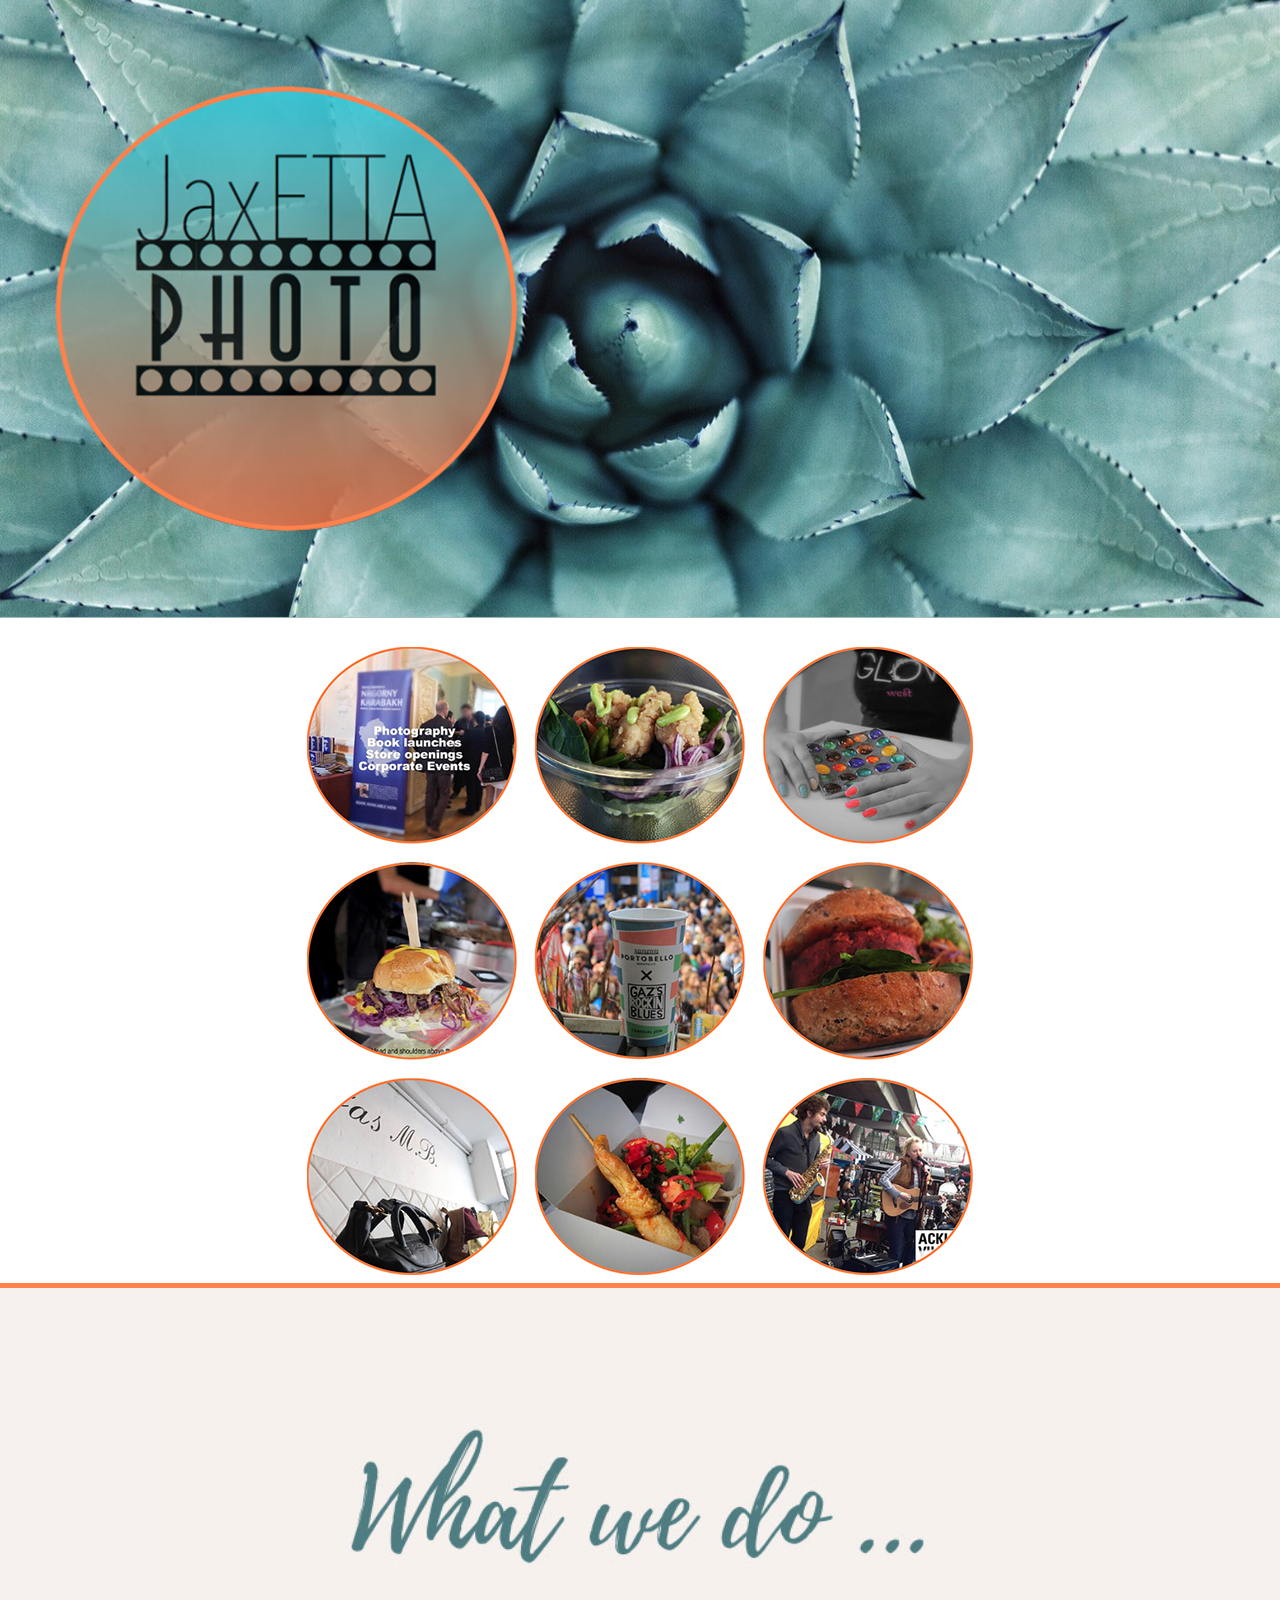
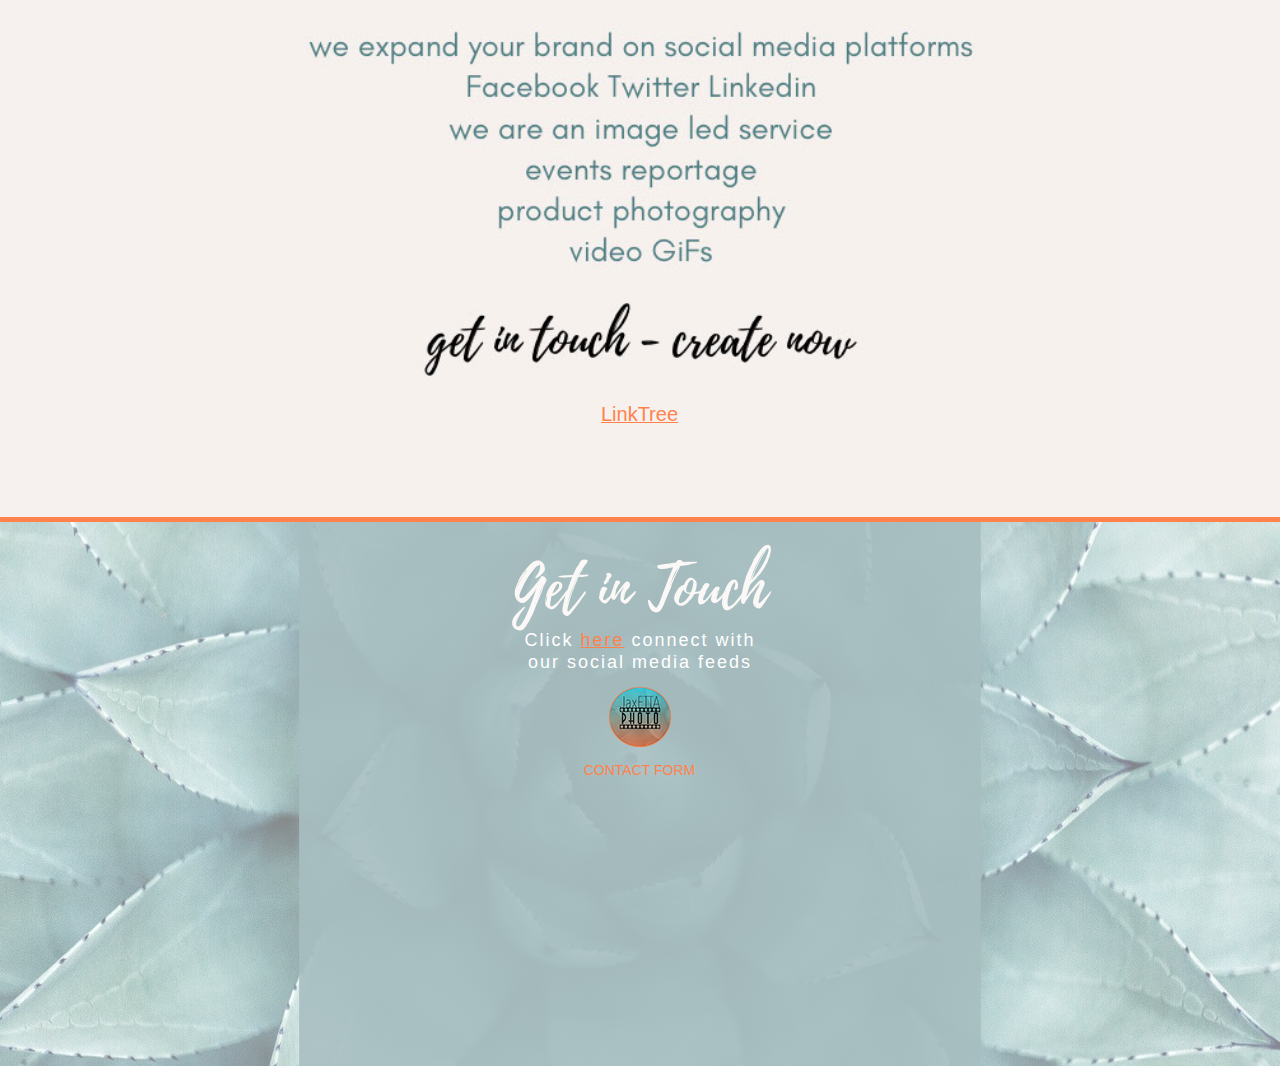
==== index.html @ 5e43f36d "Add files via upload" ====
<!DOCTYPE html>
<html class="nojs html css_verticalspacer" lang="en-GB">
 <head>

  <meta http-equiv="Content-type" content="text/html;charset=UTF-8"/>
  <meta name="generator" content="2018.1.0.386"/>
  <meta name="viewport" content="width=device-width, initial-scale=1.0"/>
  
  <script type="text/javascript">
   // Update the 'nojs'/'js' class on the html node
document.documentElement.className = document.documentElement.className.replace(/\bnojs\b/g, 'js');

// Check that all required assets are uploaded and up-to-date
if(typeof Muse == "undefined") window.Muse = {}; window.Muse.assets = {"required":["museutils.js", "museconfig.js", "jquery.watch.js", "jquery.musepolyfill.bgsize.js", "jquery.scrolleffects.js", "jquery.museresponsive.js", "require.js", "index.css"], "outOfDate":[]};
</script>
  
  <link rel="shortcut icon" href="images/home-favicon.ico?crc=4144830939"/>
  <title>Home</title>
  <!-- CSS -->
  <link rel="stylesheet" type="text/css" href="css/site_global.css?crc=4226037873"/>
  <link rel="stylesheet" type="text/css" href="css/master_a-master.css?crc=490451495"/>
  <link rel="stylesheet" type="text/css" href="css/index.css?crc=211827334" id="pagesheet"/>
  <!-- IE-only CSS -->
  <!--[if lt IE 9]>
  <link rel="stylesheet" type="text/css" href="css/nomq_preview_master_a-master.css?crc=4259966042"/>
  <link rel="stylesheet" type="text/css" href="css/nomq_index.css?crc=4133850897" id="nomq_pagesheet"/>
  <![endif]-->
    <!--custom head HTML-->
  <style type="text/css">#mc_embed_signup {width: auto;text-align: center;}#mce-FNAME {padding-bottom: 5px;margin-right: 0px;color: #ffffff;background-color: #1C5358;border-bottom: 2px solid white;text-align: left;}#mce-EMAIL {padding-bottom: 5px;margin-right: 0px;color: #ffffff;background-color: #ffffff;border-bottom: 2px solid white;text-align: right;display: inline;}#mce-EMAIL1 {padding-bottom: 5px;margin-right: 0px;color: #ffffff;background-color: #1C5358;border-bottom: 2px solid white;text-align: right;}#mce-MMERGE2 {padding-bottom: 5px;margin-right: 0px;color: #ffffff;background-color: #1C5358;border-bottom: 2px solid white;}textarea {margin-top: 15px;color: #ffffff;background-color: #1C5358;border-bottom: 2px solid white;text-align: center;}.TextCenter {  text-align: center;}.WhiteBox {text-align: center;width: auto;margin: auto;background-color: #ffffff;}#mce-EMAIL {background-color: #ffffff;border: 1px solid #1C5358;text-align: center;width: 60% !important;padding: 12px 20px;margin: 8px 0;box-sizing: border-box;}#mc-embedded-subscribe {background-color: #1C5358;border: none;margin: 4px 2px;padding: 16px 32px;color: #ffffff;text-align: center;text-decoration: none;font-size: 25px;cursor: pointer;width: 60%;}#mc_embed_signup div.mce_inline_error {    margin: 0 0 1em 0;    padding: 5px 10px;    background-color: #AAC3C5 !important;    border-color: #AAC3C5 !important;    font-weight: bold;    z-index: 1;    color: #fff;}.center {  display: block;  text-align:center;  margin-left: 5;  margin-right: 10;  width: 100%;  background-color: #AAC3C5;}</style>
 </head>
 <body class="always_vert_scroll">

  <div class="breakpoint active" id="bp_infinity" data-min-width="1351"><!-- responsive breakpoint node -->
   <div class="clearfix" id="page"><!-- group -->
    <div class="clearfix grpelem" id="pu22282"><!-- column -->
     <div class="browser_width colelem" id="u22282-bw">
      <div id="u22282"><!-- group -->
       <div class="clearfix" id="u22282_align_to_page">
        <div class="grpelem shared_content" id="u17979" data-content-guid="u17979_content"><!-- custom html -->
         <img style="text-align:center;" src='https://jaxetta.github.io/jaxetta-photo/images/header.png' alt='jaxetta' class='center'>

        </div>
       </div>
      </div>
     </div>
     <div class="browser_width colelem shared_content" id="u17308-bw" data-content-guid="u17308-bw_content">
      <div class="museBGSize shared_content" id="u17308" data-content-guid="u17308_content"><!-- simple frame --></div>
     </div>
     <div class="clearfix colelem shared_content" id="pu17466" data-content-guid="pu17466_content"><!-- group -->
      <div class="museBGSize clearfix grpelem" id="u17466"><!-- column -->
       <div class="clearfix colelem shared_content" id="u17653-9" data-content-guid="u17653-9_content"><!-- content -->
        <p>Click <a class="nonblock" href="https://linktr.ee/JaqiLoyeBrown">here</a> connect with</p>
        <p>our social media feeds</p>
       </div>
       <div class="museBGSize colelem shared_content" id="u21036" data-content-guid="u21036_content"><!-- simple frame --></div>
       <div class="clearfix colelem shared_content" id="u21755-4" data-content-guid="u21755-4_content"><!-- content -->
        <p>CONTACT FORM</p>
       </div>
      </div>
      <div class="browser_width grpelem shared_content" id="u17385-bw" data-content-guid="u17385-bw_content">
       <div class="museBGSize" id="u17385"><!-- column -->
        <div class="clearfix" id="u17385_align_to_page">
         <a class="nonblock nontext colelem shared_content" id="u21238" href="mailto:jaxetta@gmail.com" data-content-guid="u21238_content"><!-- simple frame --></a>
         <div class="clearfix colelem" id="u20912-5"><!-- content -->
          <p id="u20912-3"><a class="nonblock" href="Http://Linktr.ee/JaqiLoyeBrown"><span id="u20912">LinkTree</span></a></p>
         </div>
        </div>
       </div>
      </div>
     </div>
    </div>
    <div class="mse_pre_init shared_content" id="u17589" data-content-guid="u17589_content"><!-- custom html -->
     <!-- Begin Mailchimp Signup Form -->
<div id="mc_embed_signup" style="text-align: center;">
   <form action="https://jaxetta.us20.list-manage.com/subscribe/post?u=ffba4accf510c6fba16c3590d&amp;id=ad76ca6174" method="post" id="mc-embedded-subscribe-form" name="mc-embedded-subscribe-form" class="validate" target="_blank" novalidate>

   <div id="mc_embed_signup_scroll">
      <span class="mc-field-group">
	<input type="text" name="FNAME" class="required" id="mce-FNAME" placeholder="Name*" style="width: auto;">
      </span>

      <span class="mc-field-group">
	<input type="email" value="" name="EMAIL" id="mce-EMAIL1" placeholder="Email*" style="width: auto;">
      </span>
      

      <div class="mc-field-group" style="text-align: center;">
	<textarea rows="10" cols="50" name="MMERGE2" id="mce-MMERGE2" placeholder="Message..." style="width: auto;"></textarea>
      </div>

         <div id="mce-responses" class="clear">
		<div class="response" id="mce-error-response" style="display:none">
         </div>
		
      <div class="response" id="mce-success-response" style="display: none;">
      </div>
   </div><!-- real people should not fill this in and expect good things - do not remove this or risk form bot signups-->

   <div aria-hidden="true" style="display:none;">
<input type="text" name="b_ffba4accf510c6fba16c3590d_ad76ca6174" tabindex="-1" value="">
   </div>
   
   <div class="clear"><input type="submit" value="Send" name="subscribe" id="mc-embedded-subscribe" class="button">
  </div>
  </div>
    </form>
</div>

<script type='text/javascript' src='//s3.amazonaws.com/downloads.mailchimp.com/js/mc-validate.js'></script><script type='text/javascript'>(function($) {window.fnames = new Array(); window.ftypes = new Array();fnames[1]='FNAME';ftypes[1]='text';fnames[0]='EMAIL';ftypes[0]='email';fnames[2]='MMERGE2';ftypes[2]='text';}(jQuery));var $mcj = jQuery.noConflict(true);</script>
<!--End mc_embed_signup-->
    </div>
    <div class="verticalspacer" data-offset-top="3449" data-content-above-spacer="3449" data-content-below-spacer="0"></div>
   </div>
  </div>
  <div class="breakpoint" id="bp_1350" data-min-width="1076" data-max-width="1350"><!-- responsive breakpoint node -->
   <div class="clearfix temp_no_id" data-orig-id="page"><!-- group -->
    <div class="clearfix grpelem" id="pu17979"><!-- column -->
     <div class="browser_width colelem" id="u17979-bw">
      <span class="placeholder" data-placeholder-for="u17979_content"><!-- placeholder node --></span>
     </div>
     <span class="museBGSize colelem placeholder" data-placeholder-for="u17308_content"><!-- placeholder node --></span>
     <span class="clearfix colelem placeholder" data-placeholder-for="pu17466_content"><!-- placeholder node --></span>
    </div>
    <span class="mse_pre_init placeholder" data-placeholder-for="u17589_content"><!-- placeholder node --></span>
    <div class="verticalspacer" data-offset-top="2685" data-content-above-spacer="2685" data-content-below-spacer="0"></div>
   </div>
  </div>
  <div class="breakpoint" id="bp_1075" data-min-width="801" data-max-width="1075"><!-- responsive breakpoint node -->
   <div class="clearfix temp_no_id" data-orig-id="page"><!-- group -->
    <div class="clearfix grpelem" id="ppu17308"><!-- column -->
     <div class="clearfix colelem" id="pu17308"><!-- group -->
      <span class="browser_width grpelem placeholder" data-placeholder-for="u17308-bw_content"><!-- placeholder node --></span>
      <div class="browser_width grpelem temp_no_id" data-orig-id="u17979-bw">
       <span class="placeholder" data-placeholder-for="u17979_content"><!-- placeholder node --></span>
      </div>
     </div>
     <span class="browser_width colelem placeholder" data-placeholder-for="u17385-bw_content"><!-- placeholder node --></span>
     <div class="museBGSize clearfix colelem temp_no_id" data-orig-id="u17466"><!-- column -->
      <span class="clearfix colelem placeholder" data-placeholder-for="u17653-9_content"><!-- placeholder node --></span>
      <span class="museBGSize colelem placeholder" data-placeholder-for="u21036_content"><!-- placeholder node --></span>
     </div>
     <span class="clearfix colelem placeholder" data-placeholder-for="u21755-4_content"><!-- placeholder node --></span>
    </div>
    <span class="mse_pre_init placeholder" data-placeholder-for="u17589_content"><!-- placeholder node --></span>
    <div class="verticalspacer" data-offset-top="2525" data-content-above-spacer="2175" data-content-below-spacer="0"></div>
   </div>
  </div>
  <div class="breakpoint" id="bp_800" data-min-width="681" data-max-width="800"><!-- responsive breakpoint node -->
   <div class="clearfix temp_no_id" data-orig-id="page"><!-- group -->
    <div class="clearfix grpelem temp_no_id" data-orig-id="pu17979"><!-- column -->
     <div class="browser_width colelem temp_no_id" data-orig-id="u17979-bw">
      <span class="placeholder" data-placeholder-for="u17979_content"><!-- placeholder node --></span>
     </div>
     <span class="browser_width colelem placeholder" data-placeholder-for="u17308-bw_content"><!-- placeholder node --></span>
     <div class="browser_width colelem temp_no_id shared_content" data-orig-id="u17385-bw" data-content-guid="u17385-bw_content1">
      <div class="museBGSize temp_no_id" data-orig-id="u17385"><!-- column -->
       <div class="clearfix temp_no_id" data-orig-id="u17385_align_to_page">
        <span class="nonblock nontext colelem placeholder" data-placeholder-for="u21238_content"><!-- placeholder node --></span>
        <div class="clearfix colelem" id="u20773-5"><!-- content -->
         <p id="u20773-3"><a class="nonblock" href="Http://Linktr.ee/JaqiLoyeBrown"><span id="u20773">LinkTree</span></a></p>
        </div>
       </div>
      </div>
     </div>
     <div class="museBGSize clearfix colelem temp_no_id" data-orig-id="u17466"><!-- column -->
      <span class="clearfix colelem placeholder" data-placeholder-for="u17653-9_content"><!-- placeholder node --></span>
      <span class="museBGSize colelem placeholder" data-placeholder-for="u21036_content"><!-- placeholder node --></span>
     </div>
     <span class="clearfix colelem placeholder" data-placeholder-for="u21755-4_content"><!-- placeholder node --></span>
    </div>
    <span class="mse_pre_init placeholder" data-placeholder-for="u17589_content"><!-- placeholder node --></span>
    <div class="verticalspacer" data-offset-top="1847" data-content-above-spacer="1518" data-content-below-spacer="0"></div>
   </div>
  </div>
  <div class="breakpoint" id="bp_680" data-min-width="596" data-max-width="680"><!-- responsive breakpoint node -->
   <div class="clearfix temp_no_id" data-orig-id="page"><!-- group -->
    <div class="clearfix grpelem temp_no_id" data-orig-id="ppu17308"><!-- column -->
     <div class="clearfix colelem temp_no_id" data-orig-id="pu17308"><!-- group -->
      <span class="browser_width grpelem placeholder" data-placeholder-for="u17308-bw_content"><!-- placeholder node --></span>
      <div class="browser_width grpelem temp_no_id" data-orig-id="u17979-bw">
       <span class="placeholder" data-placeholder-for="u17979_content"><!-- placeholder node --></span>
      </div>
     </div>
     <div class="clearfix colelem temp_no_id" data-orig-id="pu17466"><!-- group -->
      <div class="museBGSize clearfix grpelem temp_no_id" data-orig-id="u17466"><!-- column -->
       <span class="clearfix colelem placeholder" data-placeholder-for="u17653-9_content"><!-- placeholder node --></span>
       <span class="museBGSize colelem placeholder" data-placeholder-for="u21036_content"><!-- placeholder node --></span>
      </div>
      <span class="browser_width grpelem placeholder" data-placeholder-for="u17385-bw_content1"><!-- placeholder node --></span>
     </div>
     <span class="clearfix colelem placeholder" data-placeholder-for="u21755-4_content"><!-- placeholder node --></span>
    </div>
    <span class="mse_pre_init placeholder" data-placeholder-for="u17589_content"><!-- placeholder node --></span>
    <div class="verticalspacer" data-offset-top="1613" data-content-above-spacer="1283" data-content-below-spacer="0"></div>
   </div>
  </div>
  <div class="breakpoint" id="bp_595" data-min-width="496" data-max-width="595"><!-- responsive breakpoint node -->
   <div class="clearfix temp_no_id" data-orig-id="page"><!-- group -->
    <div class="clearfix grpelem temp_no_id" data-orig-id="ppu17308"><!-- column -->
     <div class="clearfix colelem temp_no_id" data-orig-id="pu17308"><!-- group -->
      <span class="browser_width grpelem placeholder" data-placeholder-for="u17308-bw_content"><!-- placeholder node --></span>
      <div class="browser_width grpelem temp_no_id" data-orig-id="u17979-bw">
       <span class="placeholder" data-placeholder-for="u17979_content"><!-- placeholder node --></span>
      </div>
     </div>
     <span class="browser_width colelem placeholder" data-placeholder-for="u17385-bw_content1"><!-- placeholder node --></span>
     <div class="museBGSize clearfix colelem temp_no_id" data-orig-id="u17466"><!-- column -->
      <span class="clearfix colelem placeholder" data-placeholder-for="u17653-9_content"><!-- placeholder node --></span>
      <span class="museBGSize colelem placeholder" data-placeholder-for="u21036_content"><!-- placeholder node --></span>
     </div>
     <span class="clearfix colelem placeholder" data-placeholder-for="u21755-4_content"><!-- placeholder node --></span>
    </div>
    <span class="mse_pre_init placeholder" data-placeholder-for="u17589_content"><!-- placeholder node --></span>
    <div class="verticalspacer" data-offset-top="1447" data-content-above-spacer="1127" data-content-below-spacer="18"></div>
   </div>
  </div>
  <div class="breakpoint" id="bp_495" data-min-width="432" data-max-width="495"><!-- responsive breakpoint node -->
   <div class="clearfix temp_no_id" data-orig-id="page"><!-- group -->
    <div class="clearfix grpelem temp_no_id" data-orig-id="ppu17308"><!-- column -->
     <div class="clearfix colelem temp_no_id" data-orig-id="pu17308"><!-- group -->
      <span class="browser_width grpelem placeholder" data-placeholder-for="u17308-bw_content"><!-- placeholder node --></span>
      <div class="browser_width grpelem temp_no_id" data-orig-id="u17979-bw">
       <span class="placeholder" data-placeholder-for="u17979_content"><!-- placeholder node --></span>
      </div>
     </div>
     <div class="clearfix colelem temp_no_id" data-orig-id="pu17466"><!-- group -->
      <div class="museBGSize clearfix grpelem temp_no_id" data-orig-id="u17466"><!-- column -->
       <span class="clearfix colelem placeholder" data-placeholder-for="u17653-9_content"><!-- placeholder node --></span>
       <span class="museBGSize colelem placeholder" data-placeholder-for="u21036_content"><!-- placeholder node --></span>
      </div>
      <span class="browser_width grpelem placeholder" data-placeholder-for="u17385-bw_content1"><!-- placeholder node --></span>
     </div>
     <span class="clearfix colelem placeholder" data-placeholder-for="u21755-4_content"><!-- placeholder node --></span>
    </div>
    <span class="mse_pre_init placeholder" data-placeholder-for="u17589_content"><!-- placeholder node --></span>
    <div class="verticalspacer" data-offset-top="1386" data-content-above-spacer="1065" data-content-below-spacer="20"></div>
   </div>
  </div>
  <div class="breakpoint" id="bp_431" data-min-width="404" data-max-width="431"><!-- responsive breakpoint node -->
   <div class="clearfix temp_no_id" data-orig-id="page"><!-- group -->
    <div class="clearfix grpelem temp_no_id" data-orig-id="ppu17308"><!-- column -->
     <div class="clearfix colelem temp_no_id" data-orig-id="pu17308"><!-- group -->
      <span class="museBGSize grpelem placeholder" data-placeholder-for="u17308_content"><!-- placeholder node --></span>
      <div class="browser_width grpelem temp_no_id" data-orig-id="u17979-bw">
       <span class="placeholder" data-placeholder-for="u17979_content"><!-- placeholder node --></span>
      </div>
     </div>
     <div class="clearfix colelem temp_no_id" data-orig-id="pu17466"><!-- group -->
      <div class="museBGSize clearfix grpelem temp_no_id" data-orig-id="u17466"><!-- column -->
       <span class="clearfix colelem placeholder" data-placeholder-for="u17653-9_content"><!-- placeholder node --></span>
       <span class="museBGSize colelem placeholder" data-placeholder-for="u21036_content"><!-- placeholder node --></span>
      </div>
      <span class="browser_width grpelem placeholder" data-placeholder-for="u17385-bw_content1"><!-- placeholder node --></span>
     </div>
     <span class="clearfix colelem placeholder" data-placeholder-for="u21755-4_content"><!-- placeholder node --></span>
    </div>
    <span class="mse_pre_init placeholder" data-placeholder-for="u17589_content"><!-- placeholder node --></span>
    <div class="verticalspacer" data-offset-top="1317" data-content-above-spacer="1007" data-content-below-spacer="0"></div>
   </div>
  </div>
  <div class="breakpoint" id="bp_403" data-min-width="372" data-max-width="403"><!-- responsive breakpoint node -->
   <div class="clearfix temp_no_id" data-orig-id="page"><!-- group -->
    <div class="clearfix grpelem temp_no_id" data-orig-id="ppu17308"><!-- column -->
     <div class="clearfix colelem temp_no_id" data-orig-id="pu17308"><!-- group -->
      <span class="browser_width grpelem placeholder" data-placeholder-for="u17308-bw_content"><!-- placeholder node --></span>
      <div class="browser_width grpelem temp_no_id" data-orig-id="u17979-bw">
       <span class="placeholder" data-placeholder-for="u17979_content"><!-- placeholder node --></span>
      </div>
     </div>
     <span class="browser_width colelem placeholder" data-placeholder-for="u17385-bw_content1"><!-- placeholder node --></span>
     <div class="museBGSize clearfix colelem temp_no_id" data-orig-id="u17466"><!-- column -->
      <span class="clearfix colelem placeholder" data-placeholder-for="u17653-9_content"><!-- placeholder node --></span>
      <span class="museBGSize colelem placeholder" data-placeholder-for="u21036_content"><!-- placeholder node --></span>
     </div>
     <span class="clearfix colelem placeholder" data-placeholder-for="u21755-4_content"><!-- placeholder node --></span>
    </div>
    <span class="mse_pre_init placeholder" data-placeholder-for="u17589_content"><!-- placeholder node --></span>
    <div class="verticalspacer" data-offset-top="1278" data-content-above-spacer="980" data-content-below-spacer="0"></div>
   </div>
  </div>
  <div class="breakpoint" id="bp_371" data-max-width="371"><!-- responsive breakpoint node -->
   <div class="clearfix temp_no_id" data-orig-id="page"><!-- group -->
    <div class="clearfix grpelem temp_no_id" data-orig-id="pu17979"><!-- column -->
     <div class="browser_width colelem temp_no_id" data-orig-id="u17979-bw">
      <span class="placeholder" data-placeholder-for="u17979_content"><!-- placeholder node --></span>
     </div>
     <span class="browser_width colelem placeholder" data-placeholder-for="u17308-bw_content"><!-- placeholder node --></span>
     <div class="clearfix colelem temp_no_id" data-orig-id="pu17466"><!-- group -->
      <div class="museBGSize clearfix grpelem temp_no_id" data-orig-id="u17466"><!-- column -->
       <span class="clearfix colelem placeholder" data-placeholder-for="u17653-9_content"><!-- placeholder node --></span>
       <span class="museBGSize colelem placeholder" data-placeholder-for="u21036_content"><!-- placeholder node --></span>
      </div>
      <span class="browser_width grpelem placeholder" data-placeholder-for="u17385-bw_content1"><!-- placeholder node --></span>
     </div>
     <span class="clearfix colelem placeholder" data-placeholder-for="u21755-4_content"><!-- placeholder node --></span>
    </div>
    <span class="mse_pre_init placeholder" data-placeholder-for="u17589_content"><!-- placeholder node --></span>
    <div class="verticalspacer" data-offset-top="1243" data-content-above-spacer="949" data-content-below-spacer="0"></div>
   </div>
  </div>
  <!-- Other scripts -->
  <script type="text/javascript">
   // Decide whether to suppress missing file error or not based on preference setting
var suppressMissingFileError = false
</script>
  <script type="text/javascript">
   window.Muse.assets.check=function(c){if(!window.Muse.assets.checked){window.Muse.assets.checked=!0;var b={},d=function(a,b){if(window.getComputedStyle){var c=window.getComputedStyle(a,null);return c&&c.getPropertyValue(b)||c&&c[b]||""}if(document.documentElement.currentStyle)return(c=a.currentStyle)&&c[b]||a.style&&a.style[b]||"";return""},a=function(a){if(a.match(/^rgb/))return a=a.replace(/\s+/g,"").match(/([\d\,]+)/gi)[0].split(","),(parseInt(a[0])<<16)+(parseInt(a[1])<<8)+parseInt(a[2]);if(a.match(/^\#/))return parseInt(a.substr(1),
16);return 0},f=function(f){for(var g=document.getElementsByTagName("link"),j=0;j<g.length;j++)if("text/css"==g[j].type){var l=(g[j].href||"").match(/\/?css\/([\w\-]+\.css)\?crc=(\d+)/);if(!l||!l[1]||!l[2])break;b[l[1]]=l[2]}g=document.createElement("div");g.className="version";g.style.cssText="display:none; width:1px; height:1px;";document.getElementsByTagName("body")[0].appendChild(g);for(j=0;j<Muse.assets.required.length;){var l=Muse.assets.required[j],k=l.match(/([\w\-\.]+)\.(\w+)$/),i=k&&k[1]?
k[1]:null,k=k&&k[2]?k[2]:null;switch(k.toLowerCase()){case "css":i=i.replace(/\W/gi,"_").replace(/^([^a-z])/gi,"_$1");g.className+=" "+i;i=a(d(g,"color"));k=a(d(g,"backgroundColor"));i!=0||k!=0?(Muse.assets.required.splice(j,1),"undefined"!=typeof b[l]&&(i!=b[l]>>>24||k!=(b[l]&16777215))&&Muse.assets.outOfDate.push(l)):j++;g.className="version";break;case "js":j++;break;default:throw Error("Unsupported file type: "+k);}}c?c().jquery!="1.8.3"&&Muse.assets.outOfDate.push("jquery-1.8.3.min.js"):Muse.assets.required.push("jquery-1.8.3.min.js");
g.parentNode.removeChild(g);if(Muse.assets.outOfDate.length||Muse.assets.required.length)g="Some files on the server may be missing or incorrect. Clear browser cache and try again. If the problem persists please contact website author.",f&&Muse.assets.outOfDate.length&&(g+="\nOut of date: "+Muse.assets.outOfDate.join(",")),f&&Muse.assets.required.length&&(g+="\nMissing: "+Muse.assets.required.join(",")),suppressMissingFileError?(g+="\nUse SuppressMissingFileError key in AppPrefs.xml to show missing file error pop up.",console.log(g)):alert(g)};location&&location.search&&location.search.match&&location.search.match(/muse_debug/gi)?
setTimeout(function(){f(!0)},5E3):f()}};
var muse_init=function(){require.config({baseUrl:""});require(["jquery","museutils","whatinput","jquery.watch","jquery.musepolyfill.bgsize","jquery.scrolleffects","jquery.museresponsive"],function(c){var $ = c;$(document).ready(function(){try{
window.Muse.assets.check($);/* body */
Muse.Utils.transformMarkupToFixBrowserProblemsPreInit();/* body */
Muse.Utils.prepHyperlinks(true);/* body */
Muse.Utils.resizeHeight('.browser_width');/* resize height */
Muse.Utils.requestAnimationFrame(function() { $('body').addClass('initialized'); });/* mark body as initialized */
Muse.Utils.makeButtonsVisibleAfterSettingMinWidth();/* body */
Muse.Utils.fullPage('#page');/* 100% height page */
$('#bp_1075').one('muse_this_bp_activate', function(){
$('#u17589').registerPositionScrollEffect([{"speed":[0,1],"in":[-Infinity,2097.98]},{"speed":[0,1.3],"in":[2097.98,Infinity]}], $(this)); /* scroll effect */
});/* scroll effects for one breakpoint */
$('#bp_431').one('muse_this_bp_activate', function(){
$('#u17589').registerPositionScrollEffect([{"speed":[0,1],"in":[-Infinity,927.94]},{"speed":[0,1.3],"in":[927.94,Infinity]}], $(this)); /* scroll effect */
});/* scroll effects for one breakpoint */
$('#bp_800').one('muse_this_bp_activate', function(){
$('#u17589').registerPositionScrollEffect([{"speed":[0,1],"in":[-Infinity,1446.1]},{"speed":[0,1.3],"in":[1446.1,Infinity]}], $(this)); /* scroll effect */
});/* scroll effects for one breakpoint */
$('#bp_infinity').one('muse_this_bp_activate', function(){
$('#u17589').registerPositionScrollEffect([{"speed":[0,1],"in":[-Infinity,3011.92]},{"speed":[0,1.3],"in":[3011.92,Infinity]}], $(this)); /* scroll effect */
});/* scroll effects for one breakpoint */
$('#bp_1350').one('muse_this_bp_activate', function(){
$('#u17589').registerPositionScrollEffect([{"speed":[0,1],"in":[-Infinity,2304.03]},{"speed":[0,1.3],"in":[2304.03,Infinity]}], $(this)); /* scroll effect */
});/* scroll effects for one breakpoint */
$('#bp_495').one('muse_this_bp_activate', function(){
$('#u17589').registerPositionScrollEffect([{"speed":[0,1],"in":[-Infinity,984.27]},{"speed":[0,1.3],"in":[984.27,Infinity]}], $(this)); /* scroll effect */
});/* scroll effects for one breakpoint */
$('#bp_403').one('muse_this_bp_activate', function(){
$('#u17589').registerPositionScrollEffect([{"speed":[0,1],"in":[-Infinity,892.63]},{"speed":[0,1.3],"in":[892.63,Infinity]}], $(this)); /* scroll effect */
});/* scroll effects for one breakpoint */
$('#bp_371').one('muse_this_bp_activate', function(){
$('#u17589').registerPositionScrollEffect([{"speed":[0,1],"in":[-Infinity,866]},{"speed":[0,1.3],"in":[866,Infinity]}], $(this)); /* scroll effect */
});/* scroll effects for one breakpoint */
$('#bp_680').one('muse_this_bp_activate', function(){
$('#u17589').registerPositionScrollEffect([{"speed":[0,1],"in":[-Infinity,1211.56]},{"speed":[0,1.3],"in":[1211.56,Infinity]}], $(this)); /* scroll effect */
});/* scroll effects for one breakpoint */
$('#bp_595').one('muse_this_bp_activate', function(){
$('#u17589').registerPositionScrollEffect([{"speed":[0,1],"in":[-Infinity,1045.77]},{"speed":[0,1.3],"in":[1045.77,Infinity]}], $(this)); /* scroll effect */
});/* scroll effects for one breakpoint */
$( '.breakpoint' ).registerBreakpoint();/* Register breakpoints */
Muse.Utils.transformMarkupToFixBrowserProblems();/* body */
}catch(b){if(b&&"function"==typeof b.notify?b.notify():Muse.Assert.fail("Error calling selector function: "+b),false)throw b;}})})};

</script>
  <!-- RequireJS script -->
  <script src="scripts/require.js?crc=7928878" type="text/javascript" async data-main="scripts/museconfig.js?crc=4286661555" onload="if (requirejs) requirejs.onError = function(requireType, requireModule) { if (requireType && requireType.toString && requireType.toString().indexOf && 0 <= requireType.toString().indexOf('#scripterror')) window.Muse.assets.check(); }" onerror="window.Muse.assets.check();"></script>
   </body>
</html>
---- css/site_global.css ----
html{min-height:100%;min-width:100%;-ms-text-size-adjust:none;}body,div,dl,dt,dd,ul,ol,li,nav,h1,h2,h3,h4,h5,h6,pre,code,form,fieldset,legend,input,button,textarea,p,blockquote,th,td,a{margin:0px;padding:0px;border-width:0px;border-style:solid;border-color:transparent;-webkit-transform-origin:left top;-ms-transform-origin:left top;-o-transform-origin:left top;transform-origin:left top;background-repeat:no-repeat;}button.submit-btn{-moz-box-sizing:content-box;-webkit-box-sizing:content-box;box-sizing:content-box;}.transition{-webkit-transition-property:background-image,background-position,background-color,border-color,border-radius,color,font-size,font-style,font-weight,letter-spacing,line-height,text-align,box-shadow,text-shadow,opacity;transition-property:background-image,background-position,background-color,border-color,border-radius,color,font-size,font-style,font-weight,letter-spacing,line-height,text-align,box-shadow,text-shadow,opacity;}.transition *{-webkit-transition:inherit;transition:inherit;}table{border-collapse:collapse;border-spacing:0px;}fieldset,img{border:0px;border-style:solid;-webkit-transform-origin:left top;-ms-transform-origin:left top;-o-transform-origin:left top;transform-origin:left top;}address,caption,cite,code,dfn,em,strong,th,var,optgroup{font-style:inherit;font-weight:inherit;}del,ins{text-decoration:none;}li{list-style:none;}caption,th{text-align:left;}h1,h2,h3,h4,h5,h6{font-size:100%;font-weight:inherit;}input,button,textarea,select,optgroup,option{font-family:inherit;font-size:inherit;font-style:inherit;font-weight:inherit;}.form-grp input,.form-grp textarea{-webkit-appearance:none;-webkit-border-radius:0;}body{font-family:Arial, Helvetica Neue, Helvetica, sans-serif;text-align:left;font-size:14px;line-height:17px;word-wrap:break-word;text-rendering:optimizeLegibility;-moz-font-feature-settings:'liga';-ms-font-feature-settings:'liga';-webkit-font-feature-settings:'liga';font-feature-settings:'liga';}a:link{color:#FF824D;text-decoration:underline;}a:visited{color:#1C5358;text-decoration:underline;}a:hover{color:#1C5358;text-decoration:underline;}a:active{color:#EE0000;text-decoration:underline;}a.nontext{color:black;text-decoration:none;font-style:normal;font-weight:normal;}.normal_text{color:#000000;direction:ltr;font-family:Arial, Helvetica Neue, Helvetica, sans-serif;font-size:14px;font-style:normal;font-weight:normal;letter-spacing:0px;line-height:17px;text-align:left;text-decoration:none;text-indent:0px;text-transform:none;vertical-align:0px;padding:0px;}.OLM-White-P{color:#FFFFFF;font-family:Geneva, Verdana, Lucida Sans, Lucida Sans Unicode, sans-serif;font-size:14px;padding:0px;}.OLM-H2{color:#FFFFFF;font-family:Geneva, Verdana, Lucida Sans, Lucida Sans Unicode, sans-serif;font-size:24px;text-align:center;padding:0px;}.OLM-Button{color:#FFFFFF;font-family:Geneva, Verdana, Lucida Sans, Lucida Sans Unicode, sans-serif;font-size:14px;letter-spacing:2px;line-height:14px;text-align:center;padding:0px;}.OLM-P{color:#FFFFFF;font-family:Geneva, Verdana, Lucida Sans, Lucida Sans Unicode, sans-serif;font-size:14px;letter-spacing:1px;line-height:14px;padding:0px;}.OLM-H1{color:#FFFFFF;font-family:Geneva, Verdana, Lucida Sans, Lucida Sans Unicode, sans-serif;font-size:42px;text-align:center;padding:0px;}.OLM-Menu{color:#434242;font-family:Arial, Helvetica Neue, Helvetica, sans-serif;font-size:12px;letter-spacing:1px;text-align:center;padding:0px;}.Whit-Centred-P{color:#FFFFFF;font-family:Geneva, Verdana, Lucida Sans, Lucida Sans Unicode, sans-serif;font-size:14px;text-align:center;padding:0px;}.list0 li:before{position:absolute;right:100%;letter-spacing:0px;text-decoration:none;font-weight:normal;font-style:normal;}.rtl-list li:before{right:auto;left:100%;}.nls-None > li:before,.nls-None .list3 > li:before,.nls-None .list6 > li:before{margin-right:6px;content:'•';}.nls-None .list1 > li:before,.nls-None .list4 > li:before,.nls-None .list7 > li:before{margin-right:6px;content:'○';}.nls-None,.nls-None .list1,.nls-None .list2,.nls-None .list3,.nls-None .list4,.nls-None .list5,.nls-None .list6,.nls-None .list7,.nls-None .list8{padding-left:34px;}.nls-None.rtl-list,.nls-None .list1.rtl-list,.nls-None .list2.rtl-list,.nls-None .list3.rtl-list,.nls-None .list4.rtl-list,.nls-None .list5.rtl-list,.nls-None .list6.rtl-list,.nls-None .list7.rtl-list,.nls-None .list8.rtl-list{padding-left:0px;padding-right:34px;}.nls-None .list2 > li:before,.nls-None .list5 > li:before,.nls-None .list8 > li:before{margin-right:6px;content:'-';}.nls-None.rtl-list > li:before,.nls-None .list1.rtl-list > li:before,.nls-None .list2.rtl-list > li:before,.nls-None .list3.rtl-list > li:before,.nls-None .list4.rtl-list > li:before,.nls-None .list5.rtl-list > li:before,.nls-None .list6.rtl-list > li:before,.nls-None .list7.rtl-list > li:before,.nls-None .list8.rtl-list > li:before{margin-right:0px;margin-left:6px;}.TabbedPanelsTab{white-space:nowrap;}.MenuBar .MenuBarView,.MenuBar .SubMenuView{display:block;list-style:none;}.MenuBar .SubMenu{display:none;position:absolute;}.NoWrap{white-space:nowrap;word-wrap:normal;}.rootelem{margin-left:auto;margin-right:auto;}.colelem{display:inline;float:left;clear:both;}.clearfix:after{content:"\0020";visibility:hidden;display:block;height:0px;clear:both;}*:first-child+html .clearfix{zoom:1;}.clip_frame{overflow:hidden;}.popup_anchor{position:relative;width:0px;height:0px;}.allow_click_through *{pointer-events:auto;}.popup_element{z-index:100000;}.svg{display:block;vertical-align:top;}span.wrap{content:'';clear:left;display:block;}span.actAsInlineDiv{display:inline-block;}.position_content,.excludeFromNormalFlow{float:left;}.preload_images{position:absolute;overflow:hidden;left:-9999px;top:-9999px;height:1px;width:1px;}.preload{height:1px;width:1px;}.animateStates{-webkit-transition:0.3s ease-in-out;-moz-transition:0.3s ease-in-out;-o-transition:0.3s ease-in-out;transition:0.3s ease-in-out;}[data-whatinput="mouse"] *:focus,[data-whatinput="touch"] *:focus,input:focus,textarea:focus{outline:none;}textarea{resize:none;overflow:auto;}.allow_click_through,.fld-prompt{pointer-events:none;}.wrapped-input{position:absolute;top:0px;left:0px;background:transparent;border:none;}.submit-btn{z-index:50000;cursor:pointer;}.anchor_item{width:22px;height:18px;}.MenuBar .SubMenuVisible,.MenuBarVertical .SubMenuVisible,.MenuBar .SubMenu .SubMenuVisible,.popup_element.Active,span.actAsPara,.actAsDiv,a.nonblock.nontext,img.block{display:block;}.widget_invisible,.js .invi,.js .mse_pre_init{visibility:hidden;}.ose_ei{visibility:hidden;z-index:0;}.no_vert_scroll{overflow-y:hidden;}.always_vert_scroll{overflow-y:scroll;}.always_horz_scroll{overflow-x:scroll;}.fullscreen{overflow:hidden;left:0px;top:0px;position:fixed;height:100%;width:100%;-moz-box-sizing:border-box;-webkit-box-sizing:border-box;-ms-box-sizing:border-box;box-sizing:border-box;}.fullwidth{position:absolute;}.borderbox{-moz-box-sizing:border-box;-webkit-box-sizing:border-box;-ms-box-sizing:border-box;box-sizing:border-box;}.scroll_wrapper{position:absolute;overflow:auto;left:0px;right:0px;top:0px;bottom:0px;padding-top:0px;padding-bottom:0px;margin-top:0px;margin-bottom:0px;}.browser_width > *{position:absolute;left:0px;right:0px;}.grpelem,.accordion_wrapper{display:inline;float:left;}.fld-checkbox input[type=checkbox],.fld-radiobutton input[type=radio]{position:absolute;overflow:hidden;clip:rect(0px, 0px, 0px, 0px);height:1px;width:1px;margin:-1px;padding:0px;border:0px;}.fld-checkbox input[type=checkbox] + label,.fld-radiobutton input[type=radio] + label{display:inline-block;background-repeat:no-repeat;cursor:pointer;float:left;width:100%;height:100%;}.pointer_cursor,.fld-recaptcha-mode,.fld-recaptcha-refresh,.fld-recaptcha-help{cursor:pointer;}p,h1,h2,h3,h4,h5,h6,ol,ul,span.actAsPara{max-height:1000000px;}.superscript{vertical-align:super;font-size:66%;line-height:0px;}.subscript{vertical-align:sub;font-size:66%;line-height:0px;}.horizontalSlideShow{-ms-touch-action:pan-y;touch-action:pan-y;}.verticalSlideShow{-ms-touch-action:pan-x;touch-action:pan-x;}.colelem100,.verticalspacer{clear:both;}.list0 li,.MenuBar .MenuItemContainer,.SlideShowContentPanel .fullscreen img,.css_verticalspacer .verticalspacer{position:relative;}.popup_element.Inactive,.js .disn,.js .an_invi,.hidden,.breakpoint{display:none;}#muse_css_mq{position:absolute;display:none;background-color:#FFFFFE;}.fluid_height_spacer{width:0.01px;}.muse_check_css{display:none;position:fixed;}@media screen and (-webkit-min-device-pixel-ratio:0){body{text-rendering:auto;}}
---- css/master_a-master.css ----
#u17979{background-color:transparent;border-width:0px;border-color:transparent;}@media (min-width: 1351px), print{#u22282{background-color:#AAC3C5;}}
---- css/index.css ----
.version.index{color:#00000C;background-color:#A03A86;}.js body{visibility:hidden;}.js body.initialized{visibility:visible;}#page{border-width:0px;margin-right:auto;border-color:transparent;margin-left:auto;background-color:transparent;z-index:1;background-image:none;}#u17308{background-position:center top;border-width:0px;filter:alpha(opacity=100);border-color:transparent;background-color:transparent;-ms-filter:"progid:DXImageTransform.Microsoft.Alpha(Opacity=100)";opacity:1;z-index:25;background-repeat:no-repeat;background-size:contain;}#u17466{background-position:center bottom;filter:alpha(opacity=100);background-color:transparent;z-index:2;opacity:1;-ms-filter:"progid:DXImageTransform.Microsoft.Alpha(Opacity=100)";position:relative;background-repeat:no-repeat;background-size:contain;}#u17653-9{font-size:18px;background-color:transparent;z-index:5;letter-spacing:2px;font-family:Helvetica, Helvetica Neue, Arial, sans-serif;line-height:22px;color:#FFFFFF;position:relative;text-align:center;}#u21036{background-position:center center;filter:alpha(opacity=100);background-color:transparent;position:relative;-ms-filter:"progid:DXImageTransform.Microsoft.Alpha(Opacity=100)";opacity:1;z-index:3;background-repeat:no-repeat;background-size:contain;}#u17385{background-position:center top;filter:alpha(opacity=100);border-color:#FF824D;background-color:#F6F1EE;-ms-filter:"progid:DXImageTransform.Microsoft.Alpha(Opacity=100)";opacity:1;border-style:solid;z-index:18;background-repeat:no-repeat;border-width:5px 0px;background-size:contain;}#u17385_align_to_page{margin-right:auto;margin-left:auto;position:relative;}#u21238{z-index:24;position:relative;}.ie #u21238{background-color:#FFFFFF;-ms-filter:"progid:DXImageTransform.Microsoft.Alpha(Opacity=1)";filter:alpha(opacity=1);opacity:0.01;}#u17385-bw{z-index:18;}#u21755-4{z-index:14;text-align:center;background-color:transparent;color:#FF824D;position:relative;}#u17589{border-width:0px;text-align:center;border-color:transparent;background-color:transparent;z-index:4;position:fixed;}.html{background-color:#FFFFFF;}body{position:relative;}@media (min-width: 1351px), print{#muse_css_mq{background-color:#FFFFFF;}#bp_infinity.active{display:block;}#page{width:1350px;min-height:3449px;}#pu22282{z-index:26;width:0.01px;padding-bottom:0px;margin-right:-10000px;margin-left:-285px;}#u22282_align_to_page{margin-left:auto;margin-right:auto;position:relative;width:1350px;left:-285px;}#u17979{z-index:27;width:1350px;min-height:623px;margin-bottom:-1px;position:relative;margin-right:-10000px;left:285px;}#u22282,#u22282-bw{z-index:26;min-height:651px;}#u17308{height:1228px;background-image:url("../images/body01.jpg?crc=3885943065");}#u17308-bw{z-index:25;margin-top:30px;height:1228px;}#pu17466{z-index:2;width:0.01px;margin-top:16px;}#u17466{width:724px;background-image:url("../images/footer-u17466-fr.png?crc=509883353");margin-right:-10000px;margin-top:594px;padding:320px 611px 384.300000000002px 585px;}#u17653-9{width:607px;min-height:80px;margin-left:65px;}#u21036{width:103px;height:60px;background-image:url("../images/logo-u21036-fr.png?crc=195439940");margin-left:317px;margin-top:35px;}#u21755-4{width:725px;min-height:27px;margin-top:24px;}#u17385{min-height:776.7499999999991px;background-image:url("../images/body-02-1.jpg?crc=4171564908");padding-bottom:0px;}#u17385_align_to_page{width:1350px;left:-285px;padding-top:580px;padding-bottom:84px;}#u21238{width:455px;height:70px;left:733px;}#u20912-5{z-index:19;width:115px;min-height:32px;background-color:transparent;text-align:center;left:891px;margin-top:11px;position:relative;}#u20912-3{line-height:0px;}#u20912{font-size:20px;line-height:24px;}#u17385-bw{min-height:776.7499999999991px;margin-top:-5px;}#u17589{width:478px;min-height:320px;top:3112px;left:436px;}.css_verticalspacer .verticalspacer{height:calc(100vh - 3449px);}body{min-width:1350px;}}@media (min-width: 1076px) and (max-width: 1350px){#muse_css_mq{background-color:#000546;}#bp_1350.active{display:block;}#page{width:1075px;min-height:2685px;}#pu17979{z-index:26;width:0.01px;margin-right:-10000px;margin-left:-138px;}#u17979,#u17979-bw{z-index:26;min-height:632px;}#u17308{width:1350px;height:628px;background-image:url("../images/body01-u17308-fr.jpg?crc=174542363");margin-top:15px;position:relative;}#pu17466{z-index:2;width:0.01px;margin-top:13px;}#u17466{width:1035px;background-image:url("../images/footer-u17466-fr.png?crc=509883353");margin-right:-10000px;margin-top:726px;padding:215px 157px 285.24999999999955px 158px;}#u17653-9{width:1035px;min-height:24px;}#u21036{width:91px;height:60px;background-image:url("../images/logo-u21036-fr.png?crc=195439940");margin-left:472px;margin-top:14px;}#u21755-4{width:228px;min-height:20px;margin-left:403px;margin-top:15px;}#u17385{min-height:828.7500000000005px;background-image:url("../images/body-02-1.jpg?crc=4171564908");padding-bottom:0px;}#u17385_align_to_page{width:1075px;left:-138px;padding-top:613px;padding-bottom:84px;}#u21238{width:464px;height:79px;left:443px;}#u20912-5{z-index:19;width:138px;min-height:31px;background-color:transparent;text-align:center;left:606px;margin-top:22px;position:relative;}#u20912-3{line-height:0px;}#u20912{font-size:20px;line-height:24px;}#u17385-bw{min-height:828.7500000000005px;margin-top:-5px;}#u17589{width:387px;min-height:278px;top:2404px;left:344px;}.css_verticalspacer .verticalspacer{height:calc(100vh - 2685px);}body{overflow-x:hidden;min-width:1075px;}}@media (min-width: 801px) and (max-width: 1075px){#muse_css_mq{background-color:#000433;}#bp_1075.active{display:block;}#page{width:800px;min-height:2525px;}#ppu17308{z-index:0;width:0.01px;padding-bottom:0px;margin-right:-10000px;margin-left:-138px;}#pu17308{z-index:25;width:0.01px;}#u17308{height:643px;background-image:url("../images/body01-u17308-fr2.jpg?crc=4072844479");}#u17308-bw{z-index:25;margin-top:525px;height:643px;}#u17979,#u17979-bw{z-index:26;min-height:632px;}#u17385{min-height:434.9499999999998px;background-image:url("../images/body-02-1.jpg?crc=4171564908");padding-bottom:0px;}#u17385_align_to_page{width:800px;left:-138px;padding-top:319px;padding-bottom:26px;}#u21238{width:238px;height:50px;left:419px;}#u20912-5{z-index:19;width:108px;min-height:34px;background-color:transparent;text-align:center;left:484px;margin-top:6px;position:relative;}#u20912-3{line-height:0px;}#u20912{font-size:20px;line-height:24px;}#u17385-bw{min-height:434.9499999999998px;margin-top:6px;}#u17466{width:761px;background-image:url("../images/footer-u17466-fr2.png?crc=74937532");top:-5px;margin-bottom:-5px;padding:181px 157px 59.34645017510286px;}#u17653-9{width:761px;min-height:24px;}#u21036{width:302px;height:200px;background-image:url("../images/logo.png?crc=197625730");margin-left:229px;margin-top:34px;}#u21755-4{width:406px;min-height:27px;margin-left:335px;margin-top:16px;}#u17589{width:667px;min-height:327px;top:2198px;left:66px;}.css_verticalspacer .verticalspacer{height:calc(100vh - 2175px);}body{overflow-x:hidden;min-width:800px;}}@media (min-width: 681px) and (max-width: 800px){#muse_css_mq{background-color:#000320;}#bp_800.active{display:block;}#page{width:680px;min-height:1847px;}#pu17979{z-index:26;width:0.01px;padding-bottom:0px;margin-right:-10000px;margin-left:-60px;}#u17979,#u17979-bw{z-index:26;min-height:386px;}#u17308{height:350px;background-image:url("../images/body01-u17308-fr3.jpg?crc=4172085847");}#u17308-bw{z-index:25;margin-top:5px;height:350px;}#u17385{min-height:323px;background-image:url("../images/body-02-1-u17385-fr.jpg?crc=4235061449");}#u17385_align_to_page{width:680px;left:-60px;padding-top:238px;padding-bottom:25px;}#u21238{width:176px;height:31px;left:312px;}#u20773-5{z-index:19;width:72px;min-height:26px;background-color:transparent;text-align:center;left:364px;margin-top:3px;position:relative;}#u20773-3{line-height:0px;}#u20773{font-size:13px;line-height:16px;}#u17385-bw{min-height:323px;margin-top:12px;}#u17466{width:640px;background-image:url("../images/footer-u17466-fr3.png?crc=240274085");top:-5px;margin-bottom:-5px;padding:23px 80px 64px;}#u17653-9{width:640px;min-height:24px;}#u21036{width:107px;height:60px;background-image:url("../images/logo-u21036-fr.png?crc=195439940");margin-left:267px;margin-top:194px;}#u21755-4{width:162px;min-height:27px;margin-left:319px;margin-top:25px;}#u17589{width:400px;min-height:301px;top:1546px;left:140px;}.css_verticalspacer .verticalspacer{height:calc(100vh - 1518px);}body{overflow-x:hidden;min-width:680px;}}@media (min-width: 596px) and (max-width: 680px){#muse_css_mq{background-color:#0002a8;}#bp_680.active{display:block;}#page{width:595px;min-height:1612px;}#ppu17308{z-index:0;width:0.01px;padding-bottom:0px;margin-right:-10000px;margin-left:-44px;}#pu17308{z-index:25;width:0.01px;margin-left:2px;}#u17308{height:256px;background-image:url("../images/body01-u17308-fr4.jpg?crc=119181930");}#u17308-bw{z-index:25;margin-top:336px;height:256px;}#u17979,#u17979-bw{z-index:26;min-height:386px;}#pu17466{z-index:2;width:0.01px;margin-top:12px;}#u17466{width:555px;background-image:url("../images/footer-u17466-fr4.png?crc=3904237625");margin-right:-10000px;margin-top:298px;padding:148px 63px 30.654389247752306px 65px;}#u17653-9{width:555px;min-height:24px;}#u21036{width:162px;height:60px;background-image:url("../images/logo-u21036-fr.png?crc=195439940");margin-left:196px;margin-top:49px;}#u17385{min-height:323.9500000000004px;background-image:url("../images/body-02-1-u17385-fr2.jpg?crc=172299732");padding-bottom:0px;}#u17385_align_to_page{width:595px;left:-43px;padding-top:240px;padding-bottom:22px;}#u21238{width:175px;height:31px;left:253px;}#u20773-5{z-index:19;width:86px;min-height:21px;background-color:transparent;text-align:center;left:297px;margin-top:10px;position:relative;}#u20773-3{line-height:0px;}#u20773{font-size:13px;line-height:16px;}#u17385-bw{min-height:323.9500000000004px;margin-top:-5px;}#u21755-4{width:157px;min-height:25px;margin-left:263px;margin-top:26px;}#u17589{width:344px;min-height:301px;top:1312px;left:126px;}.css_verticalspacer .verticalspacer{height:calc(100vh - 1283px);}body{overflow-x:hidden;min-width:595px;}}@media (min-width: 496px) and (max-width: 595px){#muse_css_mq{background-color:#000253;}#bp_595.active{display:block;}#page{width:495px;min-height:1466px;}#ppu17308{z-index:0;width:0.01px;margin-right:-10000px;margin-left:-50px;}#pu17308{z-index:25;width:0.01px;}#u17308{height:224px;background-image:url("../images/body01-u17308-fr5.jpg?crc=536249043");}#u17308-bw{z-index:25;margin-top:294px;height:224px;}#u17979,#u17979-bw{z-index:26;min-height:386px;}#u17385{min-height:274.6500000000012px;background-image:url("../images/body-02-1-u17385-fr3.jpg?crc=4127476330");padding-bottom:0px;}#u17385_align_to_page{width:495px;left:-50px;padding-top:198px;padding-bottom:14px;}#u21238{width:157px;height:34px;left:219px;}#u20773-5{z-index:19;width:58px;min-height:22px;background-color:transparent;text-align:center;left:269px;margin-top:6px;position:relative;}#u20773-3{line-height:0px;}#u20773{font-size:13px;line-height:16px;}#u17385-bw{min-height:274.6500000000012px;margin-top:9px;}#u17466{width:455px;background-image:url("../images/footer-u17466-fr5.png?crc=136641961");top:-1px;margin-bottom:-1px;padding:107px 70px 40px;}#u17653-9{width:455px;min-height:24px;}#u21036{width:142px;height:60px;background-image:url("../images/logo-u21036-fr.png?crc=195439940");margin-left:157px;margin-top:35px;}#u21755-4{width:126px;min-height:17px;margin-left:235px;margin-top:14px;}#u17589{width:332px;min-height:301px;top:1146px;left:82px;}.css_verticalspacer .verticalspacer{height:calc(100vh - 1145px);}body{overflow-x:hidden;min-width:495px;}}@media (min-width: 432px) and (max-width: 495px){#muse_css_mq{background-color:#0001ef;}#bp_495.active{display:block;}#page{width:431px;min-height:1406px;}#ppu17308{z-index:0;width:0.01px;margin-right:-10000px;margin-left:-32px;}#pu17308{z-index:25;width:0.01px;}#u17308{height:250px;background-image:url("../images/body01-u17308-fr6.jpg?crc=3780249718");}#u17308-bw{z-index:25;margin-top:242px;height:250px;}#u17979,#u17979-bw{z-index:26;min-height:386px;}#pu17466{z-index:2;width:0.01px;margin-top:14px;}#u17466{width:391px;background-image:url("../images/footer-u17466-fr6.png?crc=3931713489");margin-right:-10000px;margin-top:266px;padding:92px 52px 23.602996187006056px;}#u17653-9{width:391px;min-height:24px;}#u21036{width:118px;height:60px;background-image:url("../images/logo-u21036-fr.png?crc=195439940");margin-left:137px;margin-top:18px;}#u17385{min-height:282px;background-image:url("../images/body-02-1-u17385-fr4.jpg?crc=42958708");}#u17385_align_to_page{width:431px;left:-32px;padding-top:209px;padding-bottom:17px;}#u21238{width:156px;height:27px;left:170px;}#u20773-5{z-index:19;width:74px;min-height:23px;background-color:transparent;text-align:center;left:211px;margin-top:6px;position:relative;}#u20773-3{line-height:0px;}#u20773{font-size:13px;line-height:16px;}#u17385-bw{min-height:282px;margin-top:-5px;}#u21755-4{width:187px;min-height:22px;margin-left:154px;margin-top:34px;}#u17589{width:342px;min-height:301px;top:1085px;left:45px;}.css_verticalspacer .verticalspacer{height:calc(100vh - 1085px);}body{overflow-x:hidden;min-width:431px;}}@media (min-width: 404px) and (max-width: 431px){#muse_css_mq{background-color:#0001af;}#bp_431.active{display:block;}#page{width:403px;min-height:1317px;}#ppu17308{z-index:0;width:0.01px;padding-bottom:0px;margin-right:-10000px;margin-left:-15px;}#pu17308{z-index:25;width:0.01px;margin-left:1px;}#u17308{width:431px;height:258px;background-image:url("../images/body01-u17308-fr7.jpg?crc=43219292");position:relative;margin-right:-10000px;margin-top:209px;}#u17979,#u17979-bw{z-index:26;min-height:386px;}#pu17466{z-index:2;width:0.01px;margin-top:7px;}#u17466{width:391px;background-image:url("../images/footer-u17466-fr7.png?crc=248502627");margin-right:-10000px;margin-top:261px;padding:82px 20px 10.52622851023807px 21px;}#u17653-9{width:391px;min-height:24px;}#u21036{width:103px;height:60px;background-image:url("../images/logo-u21036-fr.png?crc=195439940");margin-left:144px;margin-top:12px;}#u17385{min-height:292.55000000000007px;background-image:url("../images/body-02-1-u17385-fr5.jpg?crc=32208463");padding-bottom:0px;}#u17385_align_to_page{width:403px;left:-14px;padding-top:215px;padding-bottom:27px;}#u21238{width:162px;height:32px;left:135px;}#u20773-5{z-index:19;width:73px;min-height:18px;background-color:transparent;text-align:center;left:179px;margin-top:1px;position:relative;}#u20773-3{line-height:0px;}#u20773{font-size:13px;line-height:16px;}#u17385-bw{min-height:292.55000000000007px;margin-top:-5px;}#u21755-4{width:163px;min-height:27px;margin-left:135px;margin-top:36px;}#u17589{width:328px;min-height:289px;top:1028px;left:38px;}.css_verticalspacer .verticalspacer{height:calc(100vh - 1007px);}body{overflow-x:hidden;min-width:403px;}}@media (min-width: 372px) and (max-width: 403px){#muse_css_mq{background-color:#000193;}#bp_403.active{display:block;}#page{width:371px;min-height:1252px;}#ppu17308{z-index:0;width:0.01px;margin-right:-10000px;margin-left:-16px;}#pu17308{z-index:25;width:0.01px;}#u17308{height:247px;background-image:url("../images/body01-u17308-fr8.jpg?crc=4210097462");}#u17308-bw{z-index:25;margin-top:198px;height:247px;}#u17979,#u17979-bw{z-index:26;min-height:386px;}#u17385{min-height:287.89999999999986px;background-image:url("../images/body-02-1-u17385-fr6.jpg?crc=4179053098");padding-bottom:0px;}#u17385_align_to_page{width:371px;left:-16px;padding-top:212px;padding-bottom:23px;}#u21238{width:154px;height:29px;left:125px;}#u20773-5{z-index:19;width:83px;min-height:19px;background-color:transparent;text-align:center;left:160px;margin-top:5px;position:relative;}#u20773-3{line-height:0px;}#u20773{font-size:13px;line-height:16px;}#u17385-bw{min-height:287.89999999999986px;margin-top:7px;}#u17466{width:363px;background-image:url("../images/footer-u17466-fr8.png?crc=3983348762");top:-5px;margin-bottom:-5px;padding:67px 23px 7px 17px;}#u17653-9{width:363px;min-height:24px;}#u21036{width:96px;height:60px;background-image:url("../images/logo-u21036-fr.png?crc=195439940");margin-left:134px;margin-top:16px;}#u21755-4{width:152px;min-height:20px;margin-left:125px;margin-top:22px;}#u17589{width:357px;min-height:285px;top:993px;left:7px;}.css_verticalspacer .verticalspacer{height:calc(100vh - 980px);}body{overflow-x:hidden;min-width:371px;}}@media (max-width: 371px){#muse_css_mq{background-color:#000173;}#bp_371.active{display:block;}#page{width:320px;min-height:1243px;}#pu17979{z-index:26;width:0.01px;padding-bottom:0px;margin-right:-10000px;margin-left:-26px;}#u17979,#u17979-bw{z-index:26;min-height:177px;}#u17308{height:268px;background-image:url("../images/body01-u17308-fr9.jpg?crc=4232458380");}#u17308-bw{z-index:25;margin-top:5px;height:268px;}#pu17466{z-index:2;width:0.01px;margin-top:11px;}#u17466{width:281px;background-image:url("../images/footer-u17466-fr9.png?crc=70404795");margin-right:-10000px;margin-top:237px;padding:65px 45px 11.218181818181563px;}#u17653-9{width:280px;min-height:24px;}#u21036{width:77px;height:53px;background-image:url("../images/logo-u21036-fr2.png?crc=407743432");margin-left:102px;margin-top:4px;}#u17385{min-height:263.64999999999975px;background-image:url("../images/body-02-1-u17385-fr7.jpg?crc=3765302685");padding-bottom:0px;}#u17385_align_to_page{width:320px;left:-26px;padding-top:193px;padding-bottom:19px;}#u21238{width:149px;height:26px;left:111px;}#u20773-5{z-index:19;width:79px;min-height:22px;background-color:transparent;text-align:center;left:146px;margin-top:3px;position:relative;}#u20773-3{line-height:0px;}#u20773{font-size:13px;line-height:16px;}#u17385-bw{min-height:263.64999999999975px;margin-top:-5px;}#u21755-4{width:140px;min-height:27px;margin-left:116px;margin-top:45px;}#u17589{width:331px;min-height:277px;top:966px;left:-6px;}.css_verticalspacer .verticalspacer{height:calc(100vh - 949px);}body{overflow-x:hidden;min-width:320px;}}
---- css/nomq_preview_master_a-master.css ----
#u22282{background-color:#AAC3C5;}
---- css/nomq_index.css ----
#muse_css_mq{background-color:#FFFFFF;}#bp_infinity.active{display:block;}#page{width:1350px;min-height:3449px;}#pu22282{z-index:26;width:0.01px;padding-bottom:0px;margin-right:-10000px;margin-left:-285px;}#u22282_align_to_page{margin-left:auto;margin-right:auto;position:relative;width:1350px;left:-285px;}#u17979{z-index:27;width:1350px;min-height:623px;margin-bottom:-1px;position:relative;margin-right:-10000px;left:285px;}#u22282,#u22282-bw{z-index:26;min-height:651px;}#u17308{height:1228px;background-image:url("../images/body01.jpg?crc=3885943065");}#u17308-bw{z-index:25;margin-top:30px;height:1228px;}#pu17466{z-index:2;width:0.01px;margin-top:16px;}#u17466{width:724px;background-image:url("../images/footer-u17466-fr.png?crc=509883353");margin-right:-10000px;margin-top:594px;padding:320px 611px 384.300000000002px 585px;}#u17653-9{width:607px;min-height:80px;margin-left:65px;}#u21036{width:103px;height:60px;background-image:url("../images/logo-u21036-fr.png?crc=195439940");margin-left:317px;margin-top:35px;}#u21755-4{width:725px;min-height:27px;margin-top:24px;}#u17385{min-height:776.7499999999991px;background-image:url("../images/body-02-1.jpg?crc=4171564908");padding-bottom:0px;}#u17385_align_to_page{width:1350px;left:-285px;padding-top:580px;padding-bottom:84px;}#u21238{width:455px;height:70px;left:733px;}#u20912-5{z-index:19;width:115px;min-height:32px;background-color:transparent;text-align:center;left:891px;margin-top:11px;position:relative;}#u20912-3{line-height:0px;}#u20912{font-size:20px;line-height:24px;}#u17385-bw{min-height:776.7499999999991px;margin-top:-5px;}#u17589{width:478px;min-height:320px;top:3112px;left:436px;}.css_verticalspacer .verticalspacer{height:calc(100vh - 3449px);}body{min-width:1350px;}
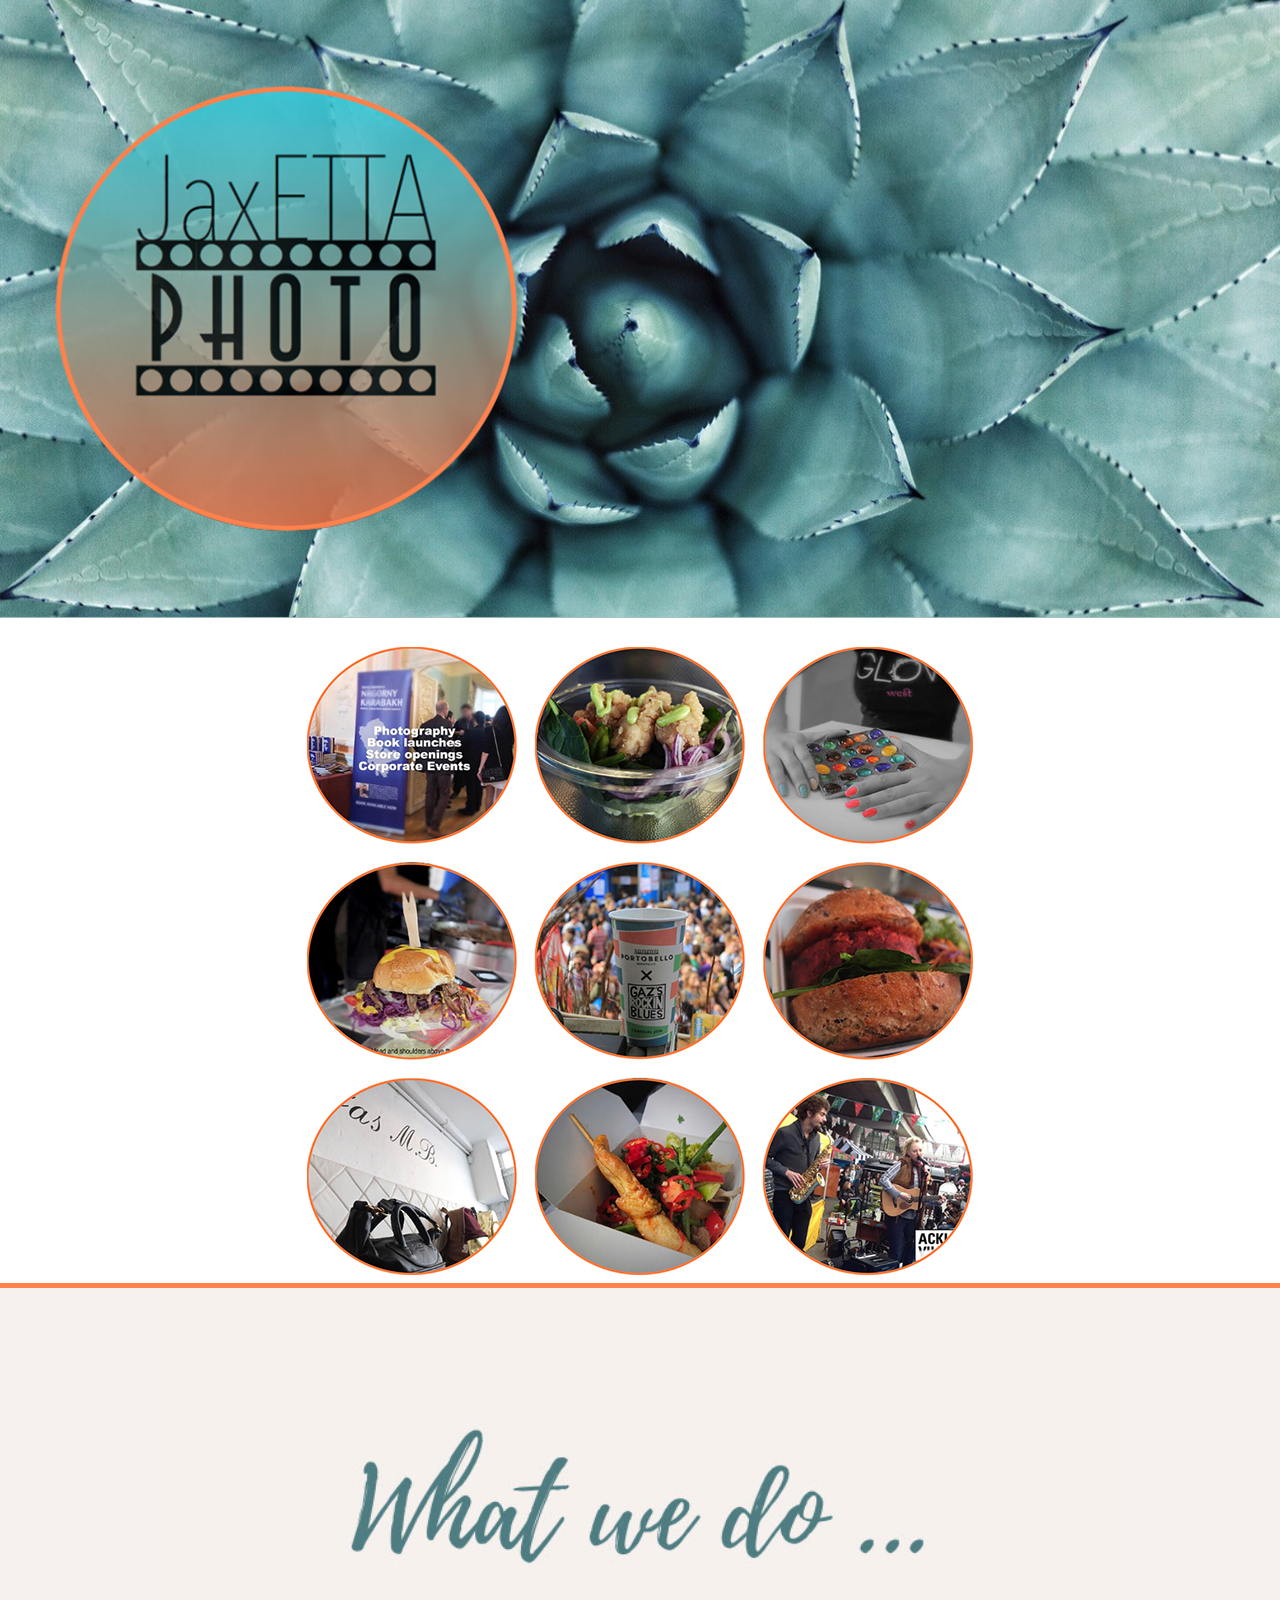
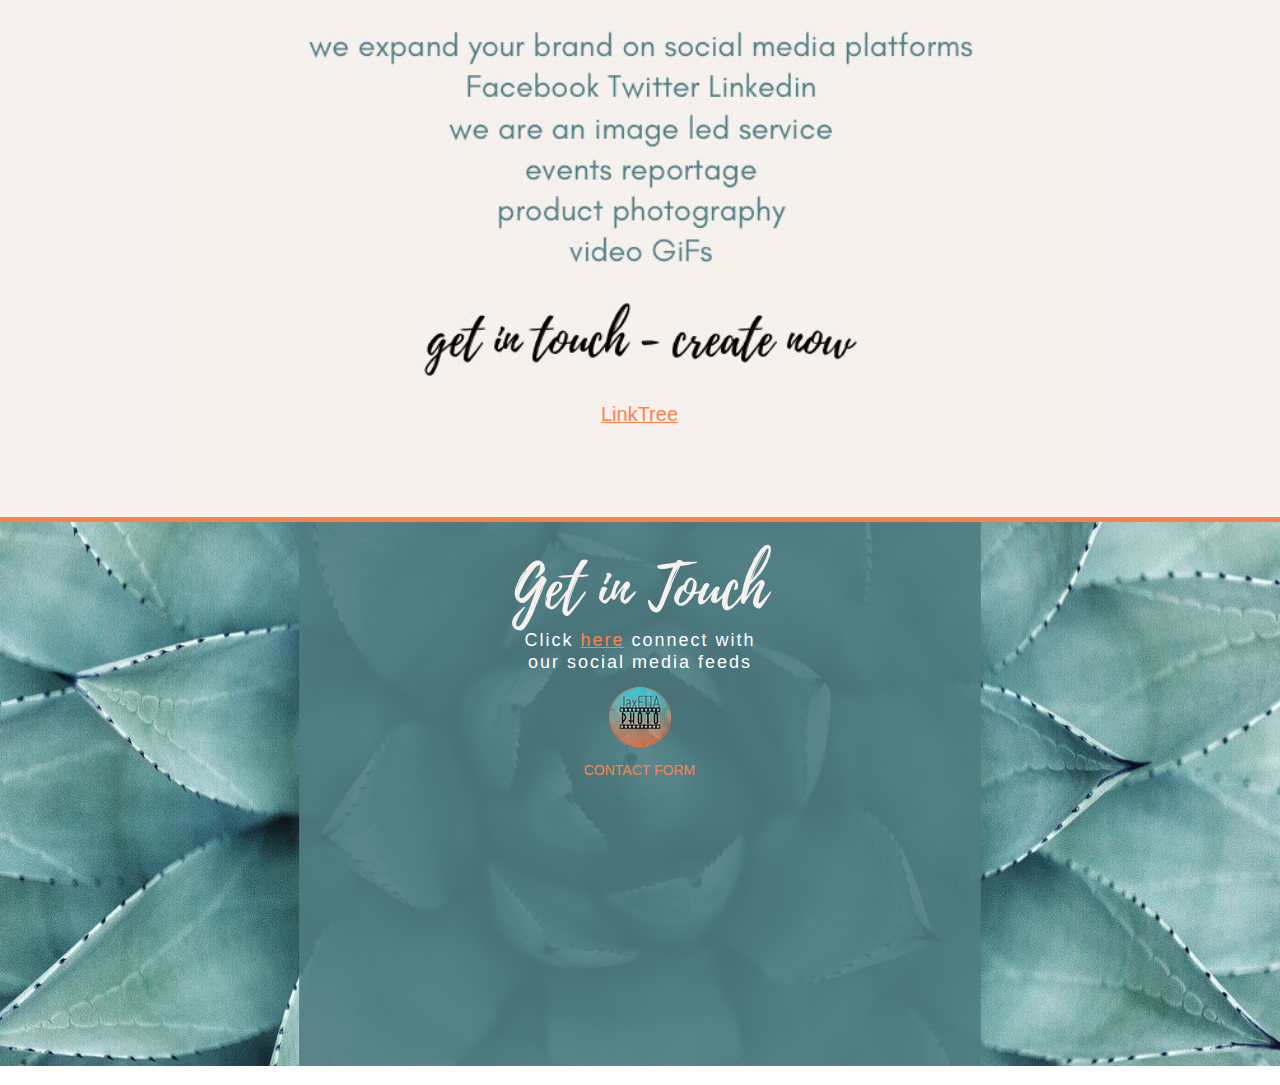
==== commit cba44a23: "Add files via upload" ====
--- a/index.html
+++ b/index.html
@@ -18,12 +18,12 @@
   <title>Home</title>
   <!-- CSS -->
   <link rel="stylesheet" type="text/css" href="css/site_global.css?crc=4226037873"/>
-  <link rel="stylesheet" type="text/css" href="css/master_a-master.css?crc=490451495"/>
-  <link rel="stylesheet" type="text/css" href="css/index.css?crc=211827334" id="pagesheet"/>
+  <link rel="stylesheet" type="text/css" href="css/master_a-master.css?crc=214413560"/>
+  <link rel="stylesheet" type="text/css" href="css/index.css?crc=489083547" id="pagesheet"/>
   <!-- IE-only CSS -->
   <!--[if lt IE 9]>
   <link rel="stylesheet" type="text/css" href="css/nomq_preview_master_a-master.css?crc=4259966042"/>
-  <link rel="stylesheet" type="text/css" href="css/nomq_index.css?crc=4133850897" id="nomq_pagesheet"/>
+  <link rel="stylesheet" type="text/css" href="css/nomq_index.css?crc=81104637" id="nomq_pagesheet"/>
   <![endif]-->
     <!--custom head HTML-->
   <style type="text/css">@@ -133,7 +133,7 @@
  </style>
  </head>
- <body class="always_vert_scroll">
+ <body>
 
   <div class="breakpoint active" id="bp_infinity" data-min-width="1351"><!-- responsive breakpoint node -->
    <div class="clearfix" id="page"><!-- group -->
@@ -148,9 +148,7 @@
        </div>
       </div>
      </div>
-     <div class="browser_width colelem shared_content" id="u17308-bw" data-content-guid="u17308-bw_content">
-      <div class="museBGSize shared_content" id="u17308" data-content-guid="u17308_content"><!-- simple frame --></div>
-     </div>
+     <div class="museBGSize colelem shared_content" id="u17308" data-content-guid="u17308_content"><!-- simple frame --></div>
      <div class="clearfix colelem shared_content" id="pu17466" data-content-guid="pu17466_content"><!-- group -->
       <div class="museBGSize clearfix grpelem" id="u17466"><!-- column -->
        <div class="clearfix colelem shared_content" id="u17653-9" data-content-guid="u17653-9_content"><!-- content -->
@@ -162,14 +160,10 @@
         <p>CONTACT FORM</p>
        </div>
       </div>
-      <div class="browser_width grpelem shared_content" id="u17385-bw" data-content-guid="u17385-bw_content">
-       <div class="museBGSize" id="u17385"><!-- column -->
-        <div class="clearfix" id="u17385_align_to_page">
-         <a class="nonblock nontext colelem shared_content" id="u21238" href="mailto:jaxetta@gmail.com" data-content-guid="u21238_content"><!-- simple frame --></a>
-         <div class="clearfix colelem" id="u20912-5"><!-- content -->
-          <p id="u20912-3"><a class="nonblock" href="Http://Linktr.ee/JaqiLoyeBrown"><span id="u20912">LinkTree</span></a></p>
-         </div>
-        </div>
+      <div class="museBGSize clearfix grpelem shared_content" id="u17385" data-content-guid="u17385_content"><!-- column -->
+       <a class="nonblock nontext colelem shared_content" id="u21238" href="mailto:jaxetta@gmail.com" data-content-guid="u21238_content"><!-- simple frame --></a>
+       <div class="clearfix colelem" id="u20912-5"><!-- content -->
+        <p id="u20912-3"><a class="nonblock" href="Http://Linktr.ee/JaqiLoyeBrown"><span id="u20912">LinkTree</span></a></p>
        </div>
       </div>
      </div>
@@ -234,12 +228,14 @@
    <div class="clearfix temp_no_id" data-orig-id="page"><!-- group -->
     <div class="clearfix grpelem" id="ppu17308"><!-- column -->
      <div class="clearfix colelem" id="pu17308"><!-- group -->
-      <span class="browser_width grpelem placeholder" data-placeholder-for="u17308-bw_content"><!-- placeholder node --></span>
-      <div class="browser_width grpelem temp_no_id" data-orig-id="u17979-bw">
-       <span class="placeholder" data-placeholder-for="u17979_content"><!-- placeholder node --></span>
-      </div>
-     </div>
-     <span class="browser_width colelem placeholder" data-placeholder-for="u17385-bw_content"><!-- placeholder node --></span>
+      <div class="browser_width grpelem" id="u17308-bw">
+       <span class="museBGSize placeholder" data-placeholder-for="u17308_content"><!-- placeholder node --></span>
+      </div>
+      <div class="browser_width grpelem temp_no_id" data-orig-id="u17979-bw">
+       <span class="placeholder" data-placeholder-for="u17979_content"><!-- placeholder node --></span>
+      </div>
+     </div>
+     <span class="museBGSize clearfix colelem placeholder" data-placeholder-for="u17385_content"><!-- placeholder node --></span>
      <div class="museBGSize clearfix colelem temp_no_id" data-orig-id="u17466"><!-- column -->
       <span class="clearfix colelem placeholder" data-placeholder-for="u17653-9_content"><!-- placeholder node --></span>
       <span class="museBGSize colelem placeholder" data-placeholder-for="u21036_content"><!-- placeholder node --></span>
@@ -256,15 +252,11 @@
      <div class="browser_width colelem temp_no_id" data-orig-id="u17979-bw">
       <span class="placeholder" data-placeholder-for="u17979_content"><!-- placeholder node --></span>
      </div>
-     <span class="browser_width colelem placeholder" data-placeholder-for="u17308-bw_content"><!-- placeholder node --></span>
-     <div class="browser_width colelem temp_no_id shared_content" data-orig-id="u17385-bw" data-content-guid="u17385-bw_content1">
-      <div class="museBGSize temp_no_id" data-orig-id="u17385"><!-- column -->
-       <div class="clearfix temp_no_id" data-orig-id="u17385_align_to_page">
-        <span class="nonblock nontext colelem placeholder" data-placeholder-for="u21238_content"><!-- placeholder node --></span>
-        <div class="clearfix colelem" id="u20773-5"><!-- content -->
-         <p id="u20773-3"><a class="nonblock" href="Http://Linktr.ee/JaqiLoyeBrown"><span id="u20773">LinkTree</span></a></p>
-        </div>
-       </div>
+     <span class="museBGSize colelem placeholder" data-placeholder-for="u17308_content"><!-- placeholder node --></span>
+     <div class="museBGSize clearfix colelem temp_no_id shared_content" data-orig-id="u17385" data-content-guid="u17385_content1"><!-- column -->
+      <span class="nonblock nontext colelem placeholder" data-placeholder-for="u21238_content"><!-- placeholder node --></span>
+      <div class="clearfix colelem shared_content" id="u20773-5" data-content-guid="u20773-5_content"><!-- content -->
+       <p id="u20773-3"><a class="nonblock" href="Http://Linktr.ee/JaqiLoyeBrown"><span id="u20773">LinkTree</span></a></p>
       </div>
      </div>
      <div class="museBGSize clearfix colelem temp_no_id" data-orig-id="u17466"><!-- column -->
@@ -281,7 +273,7 @@
    <div class="clearfix temp_no_id" data-orig-id="page"><!-- group -->
     <div class="clearfix grpelem temp_no_id" data-orig-id="ppu17308"><!-- column -->
      <div class="clearfix colelem temp_no_id" data-orig-id="pu17308"><!-- group -->
-      <span class="browser_width grpelem placeholder" data-placeholder-for="u17308-bw_content"><!-- placeholder node --></span>
+      <span class="museBGSize grpelem placeholder" data-placeholder-for="u17308_content"><!-- placeholder node --></span>
       <div class="browser_width grpelem temp_no_id" data-orig-id="u17979-bw">
        <span class="placeholder" data-placeholder-for="u17979_content"><!-- placeholder node --></span>
       </div>
@@ -291,7 +283,7 @@
        <span class="clearfix colelem placeholder" data-placeholder-for="u17653-9_content"><!-- placeholder node --></span>
        <span class="museBGSize colelem placeholder" data-placeholder-for="u21036_content"><!-- placeholder node --></span>
       </div>
-      <span class="browser_width grpelem placeholder" data-placeholder-for="u17385-bw_content1"><!-- placeholder node --></span>
+      <span class="museBGSize clearfix grpelem placeholder" data-placeholder-for="u17385_content1"><!-- placeholder node --></span>
      </div>
      <span class="clearfix colelem placeholder" data-placeholder-for="u21755-4_content"><!-- placeholder node --></span>
     </div>
@@ -303,12 +295,12 @@
    <div class="clearfix temp_no_id" data-orig-id="page"><!-- group -->
     <div class="clearfix grpelem temp_no_id" data-orig-id="ppu17308"><!-- column -->
      <div class="clearfix colelem temp_no_id" data-orig-id="pu17308"><!-- group -->
-      <span class="browser_width grpelem placeholder" data-placeholder-for="u17308-bw_content"><!-- placeholder node --></span>
-      <div class="browser_width grpelem temp_no_id" data-orig-id="u17979-bw">
-       <span class="placeholder" data-placeholder-for="u17979_content"><!-- placeholder node --></span>
-      </div>
-     </div>
-     <span class="browser_width colelem placeholder" data-placeholder-for="u17385-bw_content1"><!-- placeholder node --></span>
+      <span class="museBGSize grpelem placeholder" data-placeholder-for="u17308_content"><!-- placeholder node --></span>
+      <div class="browser_width grpelem temp_no_id" data-orig-id="u17979-bw">
+       <span class="placeholder" data-placeholder-for="u17979_content"><!-- placeholder node --></span>
+      </div>
+     </div>
+     <span class="museBGSize clearfix colelem placeholder" data-placeholder-for="u17385_content1"><!-- placeholder node --></span>
      <div class="museBGSize clearfix colelem temp_no_id" data-orig-id="u17466"><!-- column -->
       <span class="clearfix colelem placeholder" data-placeholder-for="u17653-9_content"><!-- placeholder node --></span>
       <span class="museBGSize colelem placeholder" data-placeholder-for="u21036_content"><!-- placeholder node --></span>
@@ -323,7 +315,7 @@
    <div class="clearfix temp_no_id" data-orig-id="page"><!-- group -->
     <div class="clearfix grpelem temp_no_id" data-orig-id="ppu17308"><!-- column -->
      <div class="clearfix colelem temp_no_id" data-orig-id="pu17308"><!-- group -->
-      <span class="browser_width grpelem placeholder" data-placeholder-for="u17308-bw_content"><!-- placeholder node --></span>
+      <span class="museBGSize grpelem placeholder" data-placeholder-for="u17308_content"><!-- placeholder node --></span>
       <div class="browser_width grpelem temp_no_id" data-orig-id="u17979-bw">
        <span class="placeholder" data-placeholder-for="u17979_content"><!-- placeholder node --></span>
       </div>
@@ -333,7 +325,14 @@
        <span class="clearfix colelem placeholder" data-placeholder-for="u17653-9_content"><!-- placeholder node --></span>
        <span class="museBGSize colelem placeholder" data-placeholder-for="u21036_content"><!-- placeholder node --></span>
       </div>
-      <span class="browser_width grpelem placeholder" data-placeholder-for="u17385-bw_content1"><!-- placeholder node --></span>
+      <div class="browser_width grpelem" id="u17385-bw">
+       <div class="museBGSize temp_no_id" data-orig-id="u17385"><!-- column -->
+        <div class="clearfix" id="u17385_align_to_page">
+         <span class="nonblock nontext colelem placeholder" data-placeholder-for="u21238_content"><!-- placeholder node --></span>
+         <span class="clearfix colelem placeholder" data-placeholder-for="u20773-5_content"><!-- placeholder node --></span>
+        </div>
+       </div>
+      </div>
      </div>
      <span class="clearfix colelem placeholder" data-placeholder-for="u21755-4_content"><!-- placeholder node --></span>
     </div>
@@ -355,24 +354,40 @@
        <span class="clearfix colelem placeholder" data-placeholder-for="u17653-9_content"><!-- placeholder node --></span>
        <span class="museBGSize colelem placeholder" data-placeholder-for="u21036_content"><!-- placeholder node --></span>
       </div>
-      <span class="browser_width grpelem placeholder" data-placeholder-for="u17385-bw_content1"><!-- placeholder node --></span>
-     </div>
-     <span class="clearfix colelem placeholder" data-placeholder-for="u21755-4_content"><!-- placeholder node --></span>
-    </div>
-    <span class="mse_pre_init placeholder" data-placeholder-for="u17589_content"><!-- placeholder node --></span>
-    <div class="verticalspacer" data-offset-top="1317" data-content-above-spacer="1007" data-content-below-spacer="0"></div>
-   </div>
-  </div>
-  <div class="breakpoint" id="bp_403" data-min-width="372" data-max-width="403"><!-- responsive breakpoint node -->
+      <div class="browser_width grpelem temp_no_id" data-orig-id="u17385-bw">
+       <div class="museBGSize temp_no_id" data-orig-id="u17385"><!-- column -->
+        <div class="clearfix temp_no_id" data-orig-id="u17385_align_to_page">
+         <span class="nonblock nontext colelem placeholder" data-placeholder-for="u21238_content"><!-- placeholder node --></span>
+         <span class="clearfix colelem placeholder" data-placeholder-for="u20773-5_content"><!-- placeholder node --></span>
+        </div>
+       </div>
+      </div>
+     </div>
+     <span class="clearfix colelem placeholder" data-placeholder-for="u21755-4_content"><!-- placeholder node --></span>
+    </div>
+    <span class="mse_pre_init placeholder" data-placeholder-for="u17589_content"><!-- placeholder node --></span>
+    <div class="verticalspacer" data-offset-top="1317" data-content-above-spacer="1007" data-content-below-spacer="18"></div>
+   </div>
+  </div>
+  <div class="breakpoint" id="bp_403" data-min-width="401" data-max-width="403"><!-- responsive breakpoint node -->
    <div class="clearfix temp_no_id" data-orig-id="page"><!-- group -->
     <div class="clearfix grpelem temp_no_id" data-orig-id="ppu17308"><!-- column -->
      <div class="clearfix colelem temp_no_id" data-orig-id="pu17308"><!-- group -->
-      <span class="browser_width grpelem placeholder" data-placeholder-for="u17308-bw_content"><!-- placeholder node --></span>
-      <div class="browser_width grpelem temp_no_id" data-orig-id="u17979-bw">
-       <span class="placeholder" data-placeholder-for="u17979_content"><!-- placeholder node --></span>
-      </div>
-     </div>
-     <span class="browser_width colelem placeholder" data-placeholder-for="u17385-bw_content1"><!-- placeholder node --></span>
+      <div class="browser_width grpelem temp_no_id" data-orig-id="u17308-bw">
+       <span class="museBGSize placeholder" data-placeholder-for="u17308_content"><!-- placeholder node --></span>
+      </div>
+      <div class="browser_width grpelem temp_no_id" data-orig-id="u17979-bw">
+       <span class="placeholder" data-placeholder-for="u17979_content"><!-- placeholder node --></span>
+      </div>
+     </div>
+     <div class="browser_width colelem temp_no_id" data-orig-id="u17385-bw">
+      <div class="museBGSize temp_no_id" data-orig-id="u17385"><!-- column -->
+       <div class="clearfix temp_no_id" data-orig-id="u17385_align_to_page">
+        <span class="nonblock nontext colelem placeholder" data-placeholder-for="u21238_content"><!-- placeholder node --></span>
+        <span class="clearfix colelem placeholder" data-placeholder-for="u20773-5_content"><!-- placeholder node --></span>
+       </div>
+      </div>
+     </div>
      <div class="museBGSize clearfix colelem temp_no_id" data-orig-id="u17466"><!-- column -->
       <span class="clearfix colelem placeholder" data-placeholder-for="u17653-9_content"><!-- placeholder node --></span>
       <span class="museBGSize colelem placeholder" data-placeholder-for="u21036_content"><!-- placeholder node --></span>
@@ -380,27 +395,58 @@
      <span class="clearfix colelem placeholder" data-placeholder-for="u21755-4_content"><!-- placeholder node --></span>
     </div>
     <span class="mse_pre_init placeholder" data-placeholder-for="u17589_content"><!-- placeholder node --></span>
-    <div class="verticalspacer" data-offset-top="1278" data-content-above-spacer="980" data-content-below-spacer="0"></div>
-   </div>
-  </div>
-  <div class="breakpoint" id="bp_371" data-max-width="371"><!-- responsive breakpoint node -->
+    <div class="verticalspacer shared_content" data-offset-top="1272" data-content-above-spacer="980" data-content-below-spacer="21" data-content-guid="page_2_content"></div>
+   </div>
+  </div>
+  <div class="breakpoint" id="bp_400" data-min-width="372" data-max-width="400"><!-- responsive breakpoint node -->
    <div class="clearfix temp_no_id" data-orig-id="page"><!-- group -->
     <div class="clearfix grpelem temp_no_id" data-orig-id="pu17979"><!-- column -->
      <div class="browser_width colelem temp_no_id" data-orig-id="u17979-bw">
       <span class="placeholder" data-placeholder-for="u17979_content"><!-- placeholder node --></span>
      </div>
-     <span class="browser_width colelem placeholder" data-placeholder-for="u17308-bw_content"><!-- placeholder node --></span>
+     <div class="browser_width colelem temp_no_id" data-orig-id="u17308-bw">
+      <span class="museBGSize placeholder" data-placeholder-for="u17308_content"><!-- placeholder node --></span>
+     </div>
+     <div class="browser_width colelem temp_no_id" data-orig-id="u17385-bw">
+      <div class="museBGSize temp_no_id" data-orig-id="u17385"><!-- column -->
+       <div class="clearfix temp_no_id" data-orig-id="u17385_align_to_page">
+        <span class="nonblock nontext colelem placeholder" data-placeholder-for="u21238_content"><!-- placeholder node --></span>
+        <span class="clearfix colelem placeholder" data-placeholder-for="u20773-5_content"><!-- placeholder node --></span>
+       </div>
+      </div>
+     </div>
+     <div class="museBGSize clearfix colelem temp_no_id" data-orig-id="u17466"><!-- column -->
+      <span class="clearfix colelem placeholder" data-placeholder-for="u17653-9_content"><!-- placeholder node --></span>
+      <span class="museBGSize colelem placeholder" data-placeholder-for="u21036_content"><!-- placeholder node --></span>
+     </div>
+     <span class="clearfix colelem placeholder" data-placeholder-for="u21755-4_content"><!-- placeholder node --></span>
+    </div>
+    <span class="mse_pre_init placeholder" data-placeholder-for="u17589_content"><!-- placeholder node --></span>
+    <span class="verticalspacer placeholder" data-placeholder-for="page_2_content"><!-- placeholder node --></span>
+   </div>
+  </div>
+  <div class="breakpoint" id="bp_371" data-max-width="371"><!-- responsive breakpoint node -->
+   <div class="clearfix temp_no_id" data-orig-id="page"><!-- group -->
+    <div class="clearfix grpelem temp_no_id" data-orig-id="ppu17308"><!-- column -->
+     <div class="clearfix colelem temp_no_id" data-orig-id="pu17308"><!-- group -->
+      <div class="browser_width grpelem temp_no_id" data-orig-id="u17308-bw">
+       <span class="museBGSize placeholder" data-placeholder-for="u17308_content"><!-- placeholder node --></span>
+      </div>
+      <div class="browser_width grpelem temp_no_id" data-orig-id="u17979-bw">
+       <span class="placeholder" data-placeholder-for="u17979_content"><!-- placeholder node --></span>
+      </div>
+     </div>
      <div class="clearfix colelem temp_no_id" data-orig-id="pu17466"><!-- group -->
       <div class="museBGSize clearfix grpelem temp_no_id" data-orig-id="u17466"><!-- column -->
        <span class="clearfix colelem placeholder" data-placeholder-for="u17653-9_content"><!-- placeholder node --></span>
        <span class="museBGSize colelem placeholder" data-placeholder-for="u21036_content"><!-- placeholder node --></span>
       </div>
-      <span class="browser_width grpelem placeholder" data-placeholder-for="u17385-bw_content1"><!-- placeholder node --></span>
-     </div>
-     <span class="clearfix colelem placeholder" data-placeholder-for="u21755-4_content"><!-- placeholder node --></span>
-    </div>
-    <span class="mse_pre_init placeholder" data-placeholder-for="u17589_content"><!-- placeholder node --></span>
-    <div class="verticalspacer" data-offset-top="1243" data-content-above-spacer="949" data-content-below-spacer="0"></div>
+      <span class="museBGSize clearfix grpelem placeholder" data-placeholder-for="u17385_content1"><!-- placeholder node --></span>
+     </div>
+     <span class="clearfix colelem placeholder" data-placeholder-for="u21755-4_content"><!-- placeholder node --></span>
+    </div>
+    <span class="mse_pre_init placeholder" data-placeholder-for="u17589_content"><!-- placeholder node --></span>
+    <div class="verticalspacer" data-offset-top="1243" data-content-above-spacer="949" data-content-below-spacer="20"></div>
    </div>
   </div>
   <!-- Other scripts -->
@@ -422,32 +468,35 @@
 Muse.Utils.requestAnimationFrame(function() { $('body').addClass('initialized'); });/* mark body as initialized */
 Muse.Utils.makeButtonsVisibleAfterSettingMinWidth();/* body */
 Muse.Utils.fullPage('#page');/* 100% height page */
+$('#bp_680').one('muse_this_bp_activate', function(){
+$('#u17589').registerPositionScrollEffect([{"speed":[0,1],"in":[-Infinity,1211.56]},{"speed":[0,1.3],"in":[1211.56,Infinity]}], $(this)); /* scroll effect */
+});/* scroll effects for one breakpoint */
+$('#bp_infinity').one('muse_this_bp_activate', function(){
+$('#u17589').registerPositionScrollEffect([{"speed":[0,1],"in":[-Infinity,3011.92]},{"speed":[0,1.3],"in":[3011.92,Infinity]}], $(this)); /* scroll effect */
+});/* scroll effects for one breakpoint */
+$('#bp_371').one('muse_this_bp_activate', function(){
+$('#u17589').registerPositionScrollEffect([{"speed":[0,1],"in":[-Infinity,866]},{"speed":[0,1.3],"in":[866,Infinity]}], $(this)); /* scroll effect */
+});/* scroll effects for one breakpoint */
+$('#bp_800').one('muse_this_bp_activate', function(){
+$('#u17589').registerPositionScrollEffect([{"speed":[0,1],"in":[-Infinity,1446.1]},{"speed":[0,1.3],"in":[1446.1,Infinity]}], $(this)); /* scroll effect */
+});/* scroll effects for one breakpoint */
+$('#bp_431').one('muse_this_bp_activate', function(){
+$('#u17589').registerPositionScrollEffect([{"speed":[0,1],"in":[-Infinity,927.94]},{"speed":[0,1.3],"in":[927.94,Infinity]}], $(this)); /* scroll effect */
+});/* scroll effects for one breakpoint */
+$('#bp_400').one('muse_this_bp_activate', function(){
+$('#u17589').registerPositionScrollEffect([{"speed":[0,1],"in":[-Infinity,886.63]},{"speed":[0,1.3],"in":[886.63,Infinity]}], $(this)); /* scroll effect */
+});/* scroll effects for one breakpoint */
+$('#bp_403').one('muse_this_bp_activate', function(){
+$('#u17589').registerPositionScrollEffect([{"speed":[0,1],"in":[-Infinity,886.63]},{"speed":[0,1.3],"in":[886.63,Infinity]}], $(this)); /* scroll effect */
+});/* scroll effects for one breakpoint */
+$('#bp_1350').one('muse_this_bp_activate', function(){
+$('#u17589').registerPositionScrollEffect([{"speed":[0,1],"in":[-Infinity,2304.02]},{"speed":[0,1.3],"in":[2304.02,Infinity]}], $(this)); /* scroll effect */
+});/* scroll effects for one breakpoint */
 $('#bp_1075').one('muse_this_bp_activate', function(){
 $('#u17589').registerPositionScrollEffect([{"speed":[0,1],"in":[-Infinity,2097.98]},{"speed":[0,1.3],"in":[2097.98,Infinity]}], $(this)); /* scroll effect */
 });/* scroll effects for one breakpoint */
-$('#bp_431').one('muse_this_bp_activate', function(){
-$('#u17589').registerPositionScrollEffect([{"speed":[0,1],"in":[-Infinity,927.94]},{"speed":[0,1.3],"in":[927.94,Infinity]}], $(this)); /* scroll effect */
-});/* scroll effects for one breakpoint */
-$('#bp_800').one('muse_this_bp_activate', function(){
-$('#u17589').registerPositionScrollEffect([{"speed":[0,1],"in":[-Infinity,1446.1]},{"speed":[0,1.3],"in":[1446.1,Infinity]}], $(this)); /* scroll effect */
-});/* scroll effects for one breakpoint */
-$('#bp_infinity').one('muse_this_bp_activate', function(){
-$('#u17589').registerPositionScrollEffect([{"speed":[0,1],"in":[-Infinity,3011.92]},{"speed":[0,1.3],"in":[3011.92,Infinity]}], $(this)); /* scroll effect */
-});/* scroll effects for one breakpoint */
-$('#bp_1350').one('muse_this_bp_activate', function(){
-$('#u17589').registerPositionScrollEffect([{"speed":[0,1],"in":[-Infinity,2304.03]},{"speed":[0,1.3],"in":[2304.03,Infinity]}], $(this)); /* scroll effect */
-});/* scroll effects for one breakpoint */
 $('#bp_495').one('muse_this_bp_activate', function(){
 $('#u17589').registerPositionScrollEffect([{"speed":[0,1],"in":[-Infinity,984.27]},{"speed":[0,1.3],"in":[984.27,Infinity]}], $(this)); /* scroll effect */
-});/* scroll effects for one breakpoint */
-$('#bp_403').one('muse_this_bp_activate', function(){
-$('#u17589').registerPositionScrollEffect([{"speed":[0,1],"in":[-Infinity,892.63]},{"speed":[0,1.3],"in":[892.63,Infinity]}], $(this)); /* scroll effect */
-});/* scroll effects for one breakpoint */
-$('#bp_371').one('muse_this_bp_activate', function(){
-$('#u17589').registerPositionScrollEffect([{"speed":[0,1],"in":[-Infinity,866]},{"speed":[0,1.3],"in":[866,Infinity]}], $(this)); /* scroll effect */
-});/* scroll effects for one breakpoint */
-$('#bp_680').one('muse_this_bp_activate', function(){
-$('#u17589').registerPositionScrollEffect([{"speed":[0,1],"in":[-Infinity,1211.56]},{"speed":[0,1.3],"in":[1211.56,Infinity]}], $(this)); /* scroll effect */
 });/* scroll effects for one breakpoint */
 $('#bp_595').one('muse_this_bp_activate', function(){
 $('#u17589').registerPositionScrollEffect([{"speed":[0,1],"in":[-Infinity,1045.77]},{"speed":[0,1.3],"in":[1045.77,Infinity]}], $(this)); /* scroll effect */
--- a/css/master_a-master.css
+++ b/css/master_a-master.css
@@ -1 +1 @@
-#u17979{background-color:transparent;border-width:0px;border-color:transparent;}@media (min-width: 1351px), print{#u22282{background-color:#AAC3C5;}}+#u17979{border-width:0px;background-color:transparent;border-color:transparent;}@media (min-width: 1351px), print{#u22282{background-color:#AAC3C5;}}--- a/css/index.css
+++ b/css/index.css
@@ -1 +1 @@
-.version.index{color:#00000C;background-color:#A03A86;}.js body{visibility:hidden;}.js body.initialized{visibility:visible;}#page{border-width:0px;margin-right:auto;border-color:transparent;margin-left:auto;background-color:transparent;z-index:1;background-image:none;}#u17308{background-position:center top;border-width:0px;filter:alpha(opacity=100);border-color:transparent;background-color:transparent;-ms-filter:"progid:DXImageTransform.Microsoft.Alpha(Opacity=100)";opacity:1;z-index:25;background-repeat:no-repeat;background-size:contain;}#u17466{background-position:center bottom;filter:alpha(opacity=100);background-color:transparent;z-index:2;opacity:1;-ms-filter:"progid:DXImageTransform.Microsoft.Alpha(Opacity=100)";position:relative;background-repeat:no-repeat;background-size:contain;}#u17653-9{font-size:18px;background-color:transparent;z-index:5;letter-spacing:2px;font-family:Helvetica, Helvetica Neue, Arial, sans-serif;line-height:22px;color:#FFFFFF;position:relative;text-align:center;}#u21036{background-position:center center;filter:alpha(opacity=100);background-color:transparent;position:relative;-ms-filter:"progid:DXImageTransform.Microsoft.Alpha(Opacity=100)";opacity:1;z-index:3;background-repeat:no-repeat;background-size:contain;}#u17385{background-position:center top;filter:alpha(opacity=100);border-color:#FF824D;background-color:#F6F1EE;-ms-filter:"progid:DXImageTransform.Microsoft.Alpha(Opacity=100)";opacity:1;border-style:solid;z-index:18;background-repeat:no-repeat;border-width:5px 0px;background-size:contain;}#u17385_align_to_page{margin-right:auto;margin-left:auto;position:relative;}#u21238{z-index:24;position:relative;}.ie #u21238{background-color:#FFFFFF;-ms-filter:"progid:DXImageTransform.Microsoft.Alpha(Opacity=1)";filter:alpha(opacity=1);opacity:0.01;}#u17385-bw{z-index:18;}#u21755-4{z-index:14;text-align:center;background-color:transparent;color:#FF824D;position:relative;}#u17589{border-width:0px;text-align:center;border-color:transparent;background-color:transparent;z-index:4;position:fixed;}.html{background-color:#FFFFFF;}body{position:relative;}@media (min-width: 1351px), print{#muse_css_mq{background-color:#FFFFFF;}#bp_infinity.active{display:block;}#page{width:1350px;min-height:3449px;}#pu22282{z-index:26;width:0.01px;padding-bottom:0px;margin-right:-10000px;margin-left:-285px;}#u22282_align_to_page{margin-left:auto;margin-right:auto;position:relative;width:1350px;left:-285px;}#u17979{z-index:27;width:1350px;min-height:623px;margin-bottom:-1px;position:relative;margin-right:-10000px;left:285px;}#u22282,#u22282-bw{z-index:26;min-height:651px;}#u17308{height:1228px;background-image:url("../images/body01.jpg?crc=3885943065");}#u17308-bw{z-index:25;margin-top:30px;height:1228px;}#pu17466{z-index:2;width:0.01px;margin-top:16px;}#u17466{width:724px;background-image:url("../images/footer-u17466-fr.png?crc=509883353");margin-right:-10000px;margin-top:594px;padding:320px 611px 384.300000000002px 585px;}#u17653-9{width:607px;min-height:80px;margin-left:65px;}#u21036{width:103px;height:60px;background-image:url("../images/logo-u21036-fr.png?crc=195439940");margin-left:317px;margin-top:35px;}#u21755-4{width:725px;min-height:27px;margin-top:24px;}#u17385{min-height:776.7499999999991px;background-image:url("../images/body-02-1.jpg?crc=4171564908");padding-bottom:0px;}#u17385_align_to_page{width:1350px;left:-285px;padding-top:580px;padding-bottom:84px;}#u21238{width:455px;height:70px;left:733px;}#u20912-5{z-index:19;width:115px;min-height:32px;background-color:transparent;text-align:center;left:891px;margin-top:11px;position:relative;}#u20912-3{line-height:0px;}#u20912{font-size:20px;line-height:24px;}#u17385-bw{min-height:776.7499999999991px;margin-top:-5px;}#u17589{width:478px;min-height:320px;top:3112px;left:436px;}.css_verticalspacer .verticalspacer{height:calc(100vh - 3449px);}body{min-width:1350px;}}@media (min-width: 1076px) and (max-width: 1350px){#muse_css_mq{background-color:#000546;}#bp_1350.active{display:block;}#page{width:1075px;min-height:2685px;}#pu17979{z-index:26;width:0.01px;margin-right:-10000px;margin-left:-138px;}#u17979,#u17979-bw{z-index:26;min-height:632px;}#u17308{width:1350px;height:628px;background-image:url("../images/body01-u17308-fr.jpg?crc=174542363");margin-top:15px;position:relative;}#pu17466{z-index:2;width:0.01px;margin-top:13px;}#u17466{width:1035px;background-image:url("../images/footer-u17466-fr.png?crc=509883353");margin-right:-10000px;margin-top:726px;padding:215px 157px 285.24999999999955px 158px;}#u17653-9{width:1035px;min-height:24px;}#u21036{width:91px;height:60px;background-image:url("../images/logo-u21036-fr.png?crc=195439940");margin-left:472px;margin-top:14px;}#u21755-4{width:228px;min-height:20px;margin-left:403px;margin-top:15px;}#u17385{min-height:828.7500000000005px;background-image:url("../images/body-02-1.jpg?crc=4171564908");padding-bottom:0px;}#u17385_align_to_page{width:1075px;left:-138px;padding-top:613px;padding-bottom:84px;}#u21238{width:464px;height:79px;left:443px;}#u20912-5{z-index:19;width:138px;min-height:31px;background-color:transparent;text-align:center;left:606px;margin-top:22px;position:relative;}#u20912-3{line-height:0px;}#u20912{font-size:20px;line-height:24px;}#u17385-bw{min-height:828.7500000000005px;margin-top:-5px;}#u17589{width:387px;min-height:278px;top:2404px;left:344px;}.css_verticalspacer .verticalspacer{height:calc(100vh - 2685px);}body{overflow-x:hidden;min-width:1075px;}}@media (min-width: 801px) and (max-width: 1075px){#muse_css_mq{background-color:#000433;}#bp_1075.active{display:block;}#page{width:800px;min-height:2525px;}#ppu17308{z-index:0;width:0.01px;padding-bottom:0px;margin-right:-10000px;margin-left:-138px;}#pu17308{z-index:25;width:0.01px;}#u17308{height:643px;background-image:url("../images/body01-u17308-fr2.jpg?crc=4072844479");}#u17308-bw{z-index:25;margin-top:525px;height:643px;}#u17979,#u17979-bw{z-index:26;min-height:632px;}#u17385{min-height:434.9499999999998px;background-image:url("../images/body-02-1.jpg?crc=4171564908");padding-bottom:0px;}#u17385_align_to_page{width:800px;left:-138px;padding-top:319px;padding-bottom:26px;}#u21238{width:238px;height:50px;left:419px;}#u20912-5{z-index:19;width:108px;min-height:34px;background-color:transparent;text-align:center;left:484px;margin-top:6px;position:relative;}#u20912-3{line-height:0px;}#u20912{font-size:20px;line-height:24px;}#u17385-bw{min-height:434.9499999999998px;margin-top:6px;}#u17466{width:761px;background-image:url("../images/footer-u17466-fr2.png?crc=74937532");top:-5px;margin-bottom:-5px;padding:181px 157px 59.34645017510286px;}#u17653-9{width:761px;min-height:24px;}#u21036{width:302px;height:200px;background-image:url("../images/logo.png?crc=197625730");margin-left:229px;margin-top:34px;}#u21755-4{width:406px;min-height:27px;margin-left:335px;margin-top:16px;}#u17589{width:667px;min-height:327px;top:2198px;left:66px;}.css_verticalspacer .verticalspacer{height:calc(100vh - 2175px);}body{overflow-x:hidden;min-width:800px;}}@media (min-width: 681px) and (max-width: 800px){#muse_css_mq{background-color:#000320;}#bp_800.active{display:block;}#page{width:680px;min-height:1847px;}#pu17979{z-index:26;width:0.01px;padding-bottom:0px;margin-right:-10000px;margin-left:-60px;}#u17979,#u17979-bw{z-index:26;min-height:386px;}#u17308{height:350px;background-image:url("../images/body01-u17308-fr3.jpg?crc=4172085847");}#u17308-bw{z-index:25;margin-top:5px;height:350px;}#u17385{min-height:323px;background-image:url("../images/body-02-1-u17385-fr.jpg?crc=4235061449");}#u17385_align_to_page{width:680px;left:-60px;padding-top:238px;padding-bottom:25px;}#u21238{width:176px;height:31px;left:312px;}#u20773-5{z-index:19;width:72px;min-height:26px;background-color:transparent;text-align:center;left:364px;margin-top:3px;position:relative;}#u20773-3{line-height:0px;}#u20773{font-size:13px;line-height:16px;}#u17385-bw{min-height:323px;margin-top:12px;}#u17466{width:640px;background-image:url("../images/footer-u17466-fr3.png?crc=240274085");top:-5px;margin-bottom:-5px;padding:23px 80px 64px;}#u17653-9{width:640px;min-height:24px;}#u21036{width:107px;height:60px;background-image:url("../images/logo-u21036-fr.png?crc=195439940");margin-left:267px;margin-top:194px;}#u21755-4{width:162px;min-height:27px;margin-left:319px;margin-top:25px;}#u17589{width:400px;min-height:301px;top:1546px;left:140px;}.css_verticalspacer .verticalspacer{height:calc(100vh - 1518px);}body{overflow-x:hidden;min-width:680px;}}@media (min-width: 596px) and (max-width: 680px){#muse_css_mq{background-color:#0002a8;}#bp_680.active{display:block;}#page{width:595px;min-height:1612px;}#ppu17308{z-index:0;width:0.01px;padding-bottom:0px;margin-right:-10000px;margin-left:-44px;}#pu17308{z-index:25;width:0.01px;margin-left:2px;}#u17308{height:256px;background-image:url("../images/body01-u17308-fr4.jpg?crc=119181930");}#u17308-bw{z-index:25;margin-top:336px;height:256px;}#u17979,#u17979-bw{z-index:26;min-height:386px;}#pu17466{z-index:2;width:0.01px;margin-top:12px;}#u17466{width:555px;background-image:url("../images/footer-u17466-fr4.png?crc=3904237625");margin-right:-10000px;margin-top:298px;padding:148px 63px 30.654389247752306px 65px;}#u17653-9{width:555px;min-height:24px;}#u21036{width:162px;height:60px;background-image:url("../images/logo-u21036-fr.png?crc=195439940");margin-left:196px;margin-top:49px;}#u17385{min-height:323.9500000000004px;background-image:url("../images/body-02-1-u17385-fr2.jpg?crc=172299732");padding-bottom:0px;}#u17385_align_to_page{width:595px;left:-43px;padding-top:240px;padding-bottom:22px;}#u21238{width:175px;height:31px;left:253px;}#u20773-5{z-index:19;width:86px;min-height:21px;background-color:transparent;text-align:center;left:297px;margin-top:10px;position:relative;}#u20773-3{line-height:0px;}#u20773{font-size:13px;line-height:16px;}#u17385-bw{min-height:323.9500000000004px;margin-top:-5px;}#u21755-4{width:157px;min-height:25px;margin-left:263px;margin-top:26px;}#u17589{width:344px;min-height:301px;top:1312px;left:126px;}.css_verticalspacer .verticalspacer{height:calc(100vh - 1283px);}body{overflow-x:hidden;min-width:595px;}}@media (min-width: 496px) and (max-width: 595px){#muse_css_mq{background-color:#000253;}#bp_595.active{display:block;}#page{width:495px;min-height:1466px;}#ppu17308{z-index:0;width:0.01px;margin-right:-10000px;margin-left:-50px;}#pu17308{z-index:25;width:0.01px;}#u17308{height:224px;background-image:url("../images/body01-u17308-fr5.jpg?crc=536249043");}#u17308-bw{z-index:25;margin-top:294px;height:224px;}#u17979,#u17979-bw{z-index:26;min-height:386px;}#u17385{min-height:274.6500000000012px;background-image:url("../images/body-02-1-u17385-fr3.jpg?crc=4127476330");padding-bottom:0px;}#u17385_align_to_page{width:495px;left:-50px;padding-top:198px;padding-bottom:14px;}#u21238{width:157px;height:34px;left:219px;}#u20773-5{z-index:19;width:58px;min-height:22px;background-color:transparent;text-align:center;left:269px;margin-top:6px;position:relative;}#u20773-3{line-height:0px;}#u20773{font-size:13px;line-height:16px;}#u17385-bw{min-height:274.6500000000012px;margin-top:9px;}#u17466{width:455px;background-image:url("../images/footer-u17466-fr5.png?crc=136641961");top:-1px;margin-bottom:-1px;padding:107px 70px 40px;}#u17653-9{width:455px;min-height:24px;}#u21036{width:142px;height:60px;background-image:url("../images/logo-u21036-fr.png?crc=195439940");margin-left:157px;margin-top:35px;}#u21755-4{width:126px;min-height:17px;margin-left:235px;margin-top:14px;}#u17589{width:332px;min-height:301px;top:1146px;left:82px;}.css_verticalspacer .verticalspacer{height:calc(100vh - 1145px);}body{overflow-x:hidden;min-width:495px;}}@media (min-width: 432px) and (max-width: 495px){#muse_css_mq{background-color:#0001ef;}#bp_495.active{display:block;}#page{width:431px;min-height:1406px;}#ppu17308{z-index:0;width:0.01px;margin-right:-10000px;margin-left:-32px;}#pu17308{z-index:25;width:0.01px;}#u17308{height:250px;background-image:url("../images/body01-u17308-fr6.jpg?crc=3780249718");}#u17308-bw{z-index:25;margin-top:242px;height:250px;}#u17979,#u17979-bw{z-index:26;min-height:386px;}#pu17466{z-index:2;width:0.01px;margin-top:14px;}#u17466{width:391px;background-image:url("../images/footer-u17466-fr6.png?crc=3931713489");margin-right:-10000px;margin-top:266px;padding:92px 52px 23.602996187006056px;}#u17653-9{width:391px;min-height:24px;}#u21036{width:118px;height:60px;background-image:url("../images/logo-u21036-fr.png?crc=195439940");margin-left:137px;margin-top:18px;}#u17385{min-height:282px;background-image:url("../images/body-02-1-u17385-fr4.jpg?crc=42958708");}#u17385_align_to_page{width:431px;left:-32px;padding-top:209px;padding-bottom:17px;}#u21238{width:156px;height:27px;left:170px;}#u20773-5{z-index:19;width:74px;min-height:23px;background-color:transparent;text-align:center;left:211px;margin-top:6px;position:relative;}#u20773-3{line-height:0px;}#u20773{font-size:13px;line-height:16px;}#u17385-bw{min-height:282px;margin-top:-5px;}#u21755-4{width:187px;min-height:22px;margin-left:154px;margin-top:34px;}#u17589{width:342px;min-height:301px;top:1085px;left:45px;}.css_verticalspacer .verticalspacer{height:calc(100vh - 1085px);}body{overflow-x:hidden;min-width:431px;}}@media (min-width: 404px) and (max-width: 431px){#muse_css_mq{background-color:#0001af;}#bp_431.active{display:block;}#page{width:403px;min-height:1317px;}#ppu17308{z-index:0;width:0.01px;padding-bottom:0px;margin-right:-10000px;margin-left:-15px;}#pu17308{z-index:25;width:0.01px;margin-left:1px;}#u17308{width:431px;height:258px;background-image:url("../images/body01-u17308-fr7.jpg?crc=43219292");position:relative;margin-right:-10000px;margin-top:209px;}#u17979,#u17979-bw{z-index:26;min-height:386px;}#pu17466{z-index:2;width:0.01px;margin-top:7px;}#u17466{width:391px;background-image:url("../images/footer-u17466-fr7.png?crc=248502627");margin-right:-10000px;margin-top:261px;padding:82px 20px 10.52622851023807px 21px;}#u17653-9{width:391px;min-height:24px;}#u21036{width:103px;height:60px;background-image:url("../images/logo-u21036-fr.png?crc=195439940");margin-left:144px;margin-top:12px;}#u17385{min-height:292.55000000000007px;background-image:url("../images/body-02-1-u17385-fr5.jpg?crc=32208463");padding-bottom:0px;}#u17385_align_to_page{width:403px;left:-14px;padding-top:215px;padding-bottom:27px;}#u21238{width:162px;height:32px;left:135px;}#u20773-5{z-index:19;width:73px;min-height:18px;background-color:transparent;text-align:center;left:179px;margin-top:1px;position:relative;}#u20773-3{line-height:0px;}#u20773{font-size:13px;line-height:16px;}#u17385-bw{min-height:292.55000000000007px;margin-top:-5px;}#u21755-4{width:163px;min-height:27px;margin-left:135px;margin-top:36px;}#u17589{width:328px;min-height:289px;top:1028px;left:38px;}.css_verticalspacer .verticalspacer{height:calc(100vh - 1007px);}body{overflow-x:hidden;min-width:403px;}}@media (min-width: 372px) and (max-width: 403px){#muse_css_mq{background-color:#000193;}#bp_403.active{display:block;}#page{width:371px;min-height:1252px;}#ppu17308{z-index:0;width:0.01px;margin-right:-10000px;margin-left:-16px;}#pu17308{z-index:25;width:0.01px;}#u17308{height:247px;background-image:url("../images/body01-u17308-fr8.jpg?crc=4210097462");}#u17308-bw{z-index:25;margin-top:198px;height:247px;}#u17979,#u17979-bw{z-index:26;min-height:386px;}#u17385{min-height:287.89999999999986px;background-image:url("../images/body-02-1-u17385-fr6.jpg?crc=4179053098");padding-bottom:0px;}#u17385_align_to_page{width:371px;left:-16px;padding-top:212px;padding-bottom:23px;}#u21238{width:154px;height:29px;left:125px;}#u20773-5{z-index:19;width:83px;min-height:19px;background-color:transparent;text-align:center;left:160px;margin-top:5px;position:relative;}#u20773-3{line-height:0px;}#u20773{font-size:13px;line-height:16px;}#u17385-bw{min-height:287.89999999999986px;margin-top:7px;}#u17466{width:363px;background-image:url("../images/footer-u17466-fr8.png?crc=3983348762");top:-5px;margin-bottom:-5px;padding:67px 23px 7px 17px;}#u17653-9{width:363px;min-height:24px;}#u21036{width:96px;height:60px;background-image:url("../images/logo-u21036-fr.png?crc=195439940");margin-left:134px;margin-top:16px;}#u21755-4{width:152px;min-height:20px;margin-left:125px;margin-top:22px;}#u17589{width:357px;min-height:285px;top:993px;left:7px;}.css_verticalspacer .verticalspacer{height:calc(100vh - 980px);}body{overflow-x:hidden;min-width:371px;}}@media (max-width: 371px){#muse_css_mq{background-color:#000173;}#bp_371.active{display:block;}#page{width:320px;min-height:1243px;}#pu17979{z-index:26;width:0.01px;padding-bottom:0px;margin-right:-10000px;margin-left:-26px;}#u17979,#u17979-bw{z-index:26;min-height:177px;}#u17308{height:268px;background-image:url("../images/body01-u17308-fr9.jpg?crc=4232458380");}#u17308-bw{z-index:25;margin-top:5px;height:268px;}#pu17466{z-index:2;width:0.01px;margin-top:11px;}#u17466{width:281px;background-image:url("../images/footer-u17466-fr9.png?crc=70404795");margin-right:-10000px;margin-top:237px;padding:65px 45px 11.218181818181563px;}#u17653-9{width:280px;min-height:24px;}#u21036{width:77px;height:53px;background-image:url("../images/logo-u21036-fr2.png?crc=407743432");margin-left:102px;margin-top:4px;}#u17385{min-height:263.64999999999975px;background-image:url("../images/body-02-1-u17385-fr7.jpg?crc=3765302685");padding-bottom:0px;}#u17385_align_to_page{width:320px;left:-26px;padding-top:193px;padding-bottom:19px;}#u21238{width:149px;height:26px;left:111px;}#u20773-5{z-index:19;width:79px;min-height:22px;background-color:transparent;text-align:center;left:146px;margin-top:3px;position:relative;}#u20773-3{line-height:0px;}#u20773{font-size:13px;line-height:16px;}#u17385-bw{min-height:263.64999999999975px;margin-top:-5px;}#u21755-4{width:140px;min-height:27px;margin-left:116px;margin-top:45px;}#u17589{width:331px;min-height:277px;top:966px;left:-6px;}.css_verticalspacer .verticalspacer{height:calc(100vh - 949px);}body{overflow-x:hidden;min-width:320px;}}+.version.index{color:#00001D;background-color:#26D29B;}.js body{visibility:hidden;}.js body.initialized{visibility:visible;}#page{border-width:0px;background-image:none;z-index:1;margin-right:auto;margin-left:auto;background-color:transparent;border-color:transparent;}#u17308{background-position:center top;z-index:25;filter:alpha(opacity=100);background-repeat:no-repeat;border-width:0px;background-color:transparent;-ms-filter:"progid:DXImageTransform.Microsoft.Alpha(Opacity=100)";opacity:1;border-color:transparent;background-size:contain;}#u17466{background-position:center bottom;z-index:2;filter:alpha(opacity=100);background-repeat:no-repeat;background-color:transparent;-ms-filter:"progid:DXImageTransform.Microsoft.Alpha(Opacity=100)";position:relative;opacity:1;background-size:contain;}#u17653-9{color:#FFFFFF;z-index:5;font-size:18px;text-align:center;background-color:transparent;font-family:Helvetica, Helvetica Neue, Arial, sans-serif;line-height:22px;position:relative;letter-spacing:2px;}#u21036{background-position:center center;z-index:3;filter:alpha(opacity=100);background-repeat:no-repeat;background-color:transparent;-ms-filter:"progid:DXImageTransform.Microsoft.Alpha(Opacity=100)";opacity:1;position:relative;background-size:contain;}#u17385{z-index:18;filter:alpha(opacity=100);background-repeat:no-repeat;-ms-filter:"progid:DXImageTransform.Microsoft.Alpha(Opacity=100)";opacity:1;border-style:solid;background-color:#F6F1EE;background-position:center top;border-color:#FF824D;border-width:5px 0px;background-size:contain;}#u21238{z-index:24;position:relative;}.ie #u21238{background-color:#FFFFFF;filter:alpha(opacity=1);opacity:0.01;-ms-filter:"progid:DXImageTransform.Microsoft.Alpha(Opacity=1)";}#u21755-4{z-index:14;position:relative;text-align:center;color:#FF824D;background-color:transparent;}#u17589{border-width:0px;z-index:4;position:fixed;text-align:center;background-color:transparent;border-color:transparent;}.html{background-color:#FFFFFF;}body{position:relative;}@media (min-width: 1351px), print{#muse_css_mq{background-color:#FFFFFF;}#bp_infinity.active{display:block;}#page{width:1350px;min-height:3449px;}#pu22282{z-index:26;width:0.01px;padding-bottom:0px;margin-right:-10000px;margin-left:-285px;}#u22282_align_to_page{margin-left:auto;margin-right:auto;position:relative;width:1350px;left:-285px;}#u17979{z-index:27;width:1350px;min-height:623px;margin-bottom:-1px;position:relative;margin-right:-10000px;left:285px;}#u22282,#u22282-bw{z-index:26;min-height:651px;}#u17308{width:1920px;height:1228px;background-image:url("../images/body01.jpg?crc=3885943065");margin-top:30px;position:relative;}#pu17466{z-index:2;width:0.01px;margin-top:16px;}#u17466{width:724px;background-image:url("../images/footer.png?crc=511057288");margin-right:-10000px;margin-top:594px;padding:320px 611px 384.300000000002px 585px;}#u17653-9{width:607px;min-height:80px;margin-left:65px;}#u21036{width:103px;height:60px;background-image:url("../images/logo-u21036-fr.png?crc=195439940");margin-left:317px;margin-top:35px;}#u21755-4{width:725px;min-height:27px;margin-top:24px;}#u17385{width:455px;background-image:url("../images/body-02-1.jpg?crc=4171564908");position:relative;margin-right:-10000px;margin-top:-5px;padding:580px 732px 84.25000000000091px 733px;}#u21238{width:455px;height:70px;left:-1px;}#u20912-5{z-index:19;width:115px;min-height:32px;background-color:transparent;text-align:center;margin-left:158px;margin-top:11px;position:relative;}#u20912-3{line-height:0px;}#u20912{font-size:20px;line-height:24px;}#u17589{width:478px;min-height:320px;top:3112px;left:436px;}.css_verticalspacer .verticalspacer{height:calc(100vh - 3449px);}body{min-width:1350px;}}@media (min-width: 1076px) and (max-width: 1350px){#muse_css_mq{background-color:#000546;}#bp_1350.active{display:block;}#page{width:1075px;min-height:2685px;}#pu17979{z-index:26;width:0.01px;margin-right:-10000px;margin-left:-138px;}#u17979,#u17979-bw{z-index:26;min-height:632px;}#u17308{width:1350px;height:628px;background-image:url("../images/body01-u17308-fr.jpg?crc=174542363");margin-top:15px;position:relative;}#pu17466{z-index:2;width:0.01px;margin-top:13px;}#u17466{width:1035px;background-image:url("../images/footer.png?crc=511057288");margin-right:-10000px;margin-top:726px;padding:215px 157px 285.24999999999955px 158px;}#u17653-9{width:1035px;min-height:24px;}#u21036{width:91px;height:60px;background-image:url("../images/logo-u21036-fr.png?crc=195439940");margin-left:472px;margin-top:14px;}#u21755-4{width:228px;min-height:20px;margin-left:403px;margin-top:15px;}#u17385{width:464px;background-image:url("../images/body-02-1.jpg?crc=4171564908");position:relative;margin-right:-10000px;margin-top:-5px;padding:613px 443px 84.24999999999955px;}#u21238{width:464px;height:79px;}#u20912-5{z-index:19;width:138px;min-height:31px;background-color:transparent;text-align:center;margin-left:163px;margin-top:22px;position:relative;}#u20912-3{line-height:0px;}#u20912{font-size:20px;line-height:24px;}#u17589{width:387px;min-height:278px;top:2404px;left:344px;}.css_verticalspacer .verticalspacer{height:calc(100vh - 2685px);}body{overflow-x:hidden;min-width:1075px;}}@media (min-width: 801px) and (max-width: 1075px){#muse_css_mq{background-color:#000433;}#bp_1075.active{display:block;}#page{width:800px;min-height:2525px;}#ppu17308{z-index:0;width:0.01px;padding-bottom:0px;margin-right:-10000px;margin-left:-138px;}#pu17308{z-index:25;width:0.01px;}#u17308{height:643px;background-image:url("../images/body01-u17308-fr2.jpg?crc=4072844479");}#u17308-bw{z-index:25;margin-top:525px;height:643px;}#u17979,#u17979-bw{z-index:26;min-height:632px;}#u17385{width:238px;background-image:url("../images/body-02-1.jpg?crc=4171564908");margin-top:6px;position:relative;padding:319px 418px 26.050000000000182px 419px;}#u21238{width:238px;height:50px;left:-1px;}#u20912-5{z-index:19;width:108px;min-height:34px;background-color:transparent;text-align:center;margin-left:65px;margin-top:6px;position:relative;}#u20912-3{line-height:0px;}#u20912{font-size:20px;line-height:24px;}#u17466{width:761px;background-image:url("../images/footer-u17466-fr.png?crc=3893529010");top:-5px;margin-bottom:-5px;padding:181px 157px 59.34645017510286px;}#u17653-9{width:761px;min-height:24px;}#u21036{width:302px;height:200px;background-image:url("../images/logo.png?crc=197625730");margin-left:229px;margin-top:34px;}#u21755-4{width:406px;min-height:27px;margin-left:335px;margin-top:16px;}#u17589{width:667px;min-height:327px;top:2198px;left:66px;}.css_verticalspacer .verticalspacer{height:calc(100vh - 2175px);}body{overflow-x:hidden;min-width:800px;}}@media (min-width: 681px) and (max-width: 800px){#muse_css_mq{background-color:#000320;}#bp_800.active{display:block;}#page{width:680px;min-height:1847px;}#pu17979{z-index:26;width:0.01px;padding-bottom:0px;margin-right:-10000px;margin-left:-60px;}#u17979,#u17979-bw{z-index:26;min-height:386px;}#u17308{width:800px;height:350px;background-image:url("../images/body01-u17308-fr3.jpg?crc=4172085847");margin-top:5px;position:relative;}#u17385{width:176px;background-image:url("../images/body-02-1-u17385-fr.jpg?crc=4235061449");margin-top:12px;position:relative;padding:238px 312px 25px;}#u21238{width:176px;height:31px;}#u20773-5{z-index:19;width:72px;min-height:26px;background-color:transparent;text-align:center;margin-left:52px;margin-top:3px;position:relative;}#u20773-3{line-height:0px;}#u20773{font-size:13px;line-height:16px;}#u17466{width:640px;background-image:url("../images/footer-u17466-fr2.png?crc=534092020");top:-5px;margin-bottom:-5px;padding:23px 80px 64px;}#u17653-9{width:640px;min-height:24px;}#u21036{width:107px;height:60px;background-image:url("../images/logo-u21036-fr.png?crc=195439940");margin-left:267px;margin-top:194px;}#u21755-4{width:162px;min-height:27px;margin-left:319px;margin-top:25px;}#u17589{width:400px;min-height:301px;top:1546px;left:140px;}.css_verticalspacer .verticalspacer{height:calc(100vh - 1518px);}body{overflow-x:hidden;min-width:680px;}}@media (min-width: 596px) and (max-width: 680px){#muse_css_mq{background-color:#0002a8;}#bp_680.active{display:block;}#page{width:595px;min-height:1612px;}#ppu17308{z-index:0;width:0.01px;padding-bottom:0px;margin-right:-10000px;margin-left:-44px;}#pu17308{z-index:25;width:0.01px;margin-left:2px;}#u17308{width:680px;height:256px;background-image:url("../images/body01-u17308-fr4.jpg?crc=119181930");position:relative;margin-right:-10000px;margin-top:336px;}#u17979,#u17979-bw{z-index:26;min-height:386px;}#pu17466{z-index:2;width:0.01px;margin-top:12px;}#u17466{width:555px;background-image:url("../images/footer-u17466-fr3.png?crc=4076763143");margin-right:-10000px;margin-top:298px;padding:148px 63px 30.654389247752306px 65px;}#u17653-9{width:555px;min-height:24px;}#u21036{width:162px;height:60px;background-image:url("../images/logo-u21036-fr.png?crc=195439940");margin-left:196px;margin-top:49px;}#u17385{width:175px;background-image:url("../images/body-02-1-u17385-fr2.jpg?crc=172299732");position:relative;margin-right:-10000px;margin-top:-5px;left:2px;padding:240px 252px 22.049999999999613px 253px;}#u21238{width:175px;height:31px;left:-1px;}#u20773-5{z-index:19;width:86px;min-height:21px;background-color:transparent;text-align:center;margin-left:44px;margin-top:10px;position:relative;}#u20773-3{line-height:0px;}#u20773{font-size:13px;line-height:16px;}#u21755-4{width:157px;min-height:25px;margin-left:263px;margin-top:26px;}#u17589{width:344px;min-height:301px;top:1312px;left:126px;}.css_verticalspacer .verticalspacer{height:calc(100vh - 1283px);}body{overflow-x:hidden;min-width:595px;}}@media (min-width: 496px) and (max-width: 595px){#muse_css_mq{background-color:#000253;}#bp_595.active{display:block;}#page{width:495px;min-height:1466px;}#ppu17308{z-index:0;width:0.01px;margin-right:-10000px;margin-left:-50px;}#pu17308{z-index:25;width:0.01px;}#u17308{width:595px;height:224px;background-image:url("../images/body01-u17308-fr5.jpg?crc=536249043");position:relative;margin-right:-10000px;margin-top:294px;}#u17979,#u17979-bw{z-index:26;min-height:386px;}#u17385{width:157px;background-image:url("../images/body-02-1-u17385-fr3.jpg?crc=4127476330");margin-top:9px;position:relative;padding:198px 219px 14.349999999998772px;}#u21238{width:157px;height:34px;}#u20773-5{z-index:19;width:58px;min-height:22px;background-color:transparent;text-align:center;margin-left:50px;margin-top:6px;position:relative;}#u20773-3{line-height:0px;}#u20773{font-size:13px;line-height:16px;}#u17466{width:455px;background-image:url("../images/footer-u17466-fr4.png?crc=174692611");top:-1px;margin-bottom:-1px;padding:107px 70px 40px;}#u17653-9{width:455px;min-height:24px;}#u21036{width:142px;height:60px;background-image:url("../images/logo-u21036-fr.png?crc=195439940");margin-left:157px;margin-top:35px;}#u21755-4{width:126px;min-height:17px;margin-left:235px;margin-top:14px;}#u17589{width:332px;min-height:301px;top:1146px;left:82px;}.css_verticalspacer .verticalspacer{height:calc(100vh - 1145px);}body{overflow-x:hidden;min-width:495px;}}@media (min-width: 432px) and (max-width: 495px){#muse_css_mq{background-color:#0001ef;}#bp_495.active{display:block;}#page{width:431px;min-height:1406px;}#ppu17308{z-index:0;width:0.01px;margin-right:-10000px;margin-left:-32px;}#pu17308{z-index:25;width:0.01px;}#u17308{width:495px;height:250px;background-image:url("../images/body01-u17308-fr6.jpg?crc=3780249718");position:relative;margin-right:-10000px;margin-top:243px;}#u17979,#u17979-bw{z-index:26;min-height:386px;}#pu17466{z-index:2;width:0.01px;margin-top:13px;}#u17466{width:391px;background-image:url("../images/footer-u17466-fr5.png?crc=4057888798");margin-right:-10000px;margin-top:266px;padding:92px 52px 23.602996187006056px;}#u17653-9{width:391px;min-height:24px;}#u21036{width:118px;height:60px;background-image:url("../images/logo-u21036-fr.png?crc=195439940");margin-left:137px;margin-top:18px;}#u17385{min-height:282px;background-image:url("../images/body-02-1-u17385-fr4.jpg?crc=42958708");}#u17385_align_to_page{margin-left:auto;margin-right:auto;position:relative;width:431px;left:-32px;padding-top:209px;padding-bottom:17px;}#u21238{width:156px;height:27px;left:170px;}#u20773-5{z-index:19;width:74px;min-height:23px;background-color:transparent;text-align:center;left:211px;margin-top:6px;position:relative;}#u20773-3{line-height:0px;}#u20773{font-size:13px;line-height:16px;}#u17385-bw{z-index:18;min-height:282px;margin-top:-5px;}#u21755-4{width:187px;min-height:22px;margin-left:154px;margin-top:34px;}#u17589{width:342px;min-height:301px;top:1085px;left:45px;}.css_verticalspacer .verticalspacer{height:calc(100vh - 1085px);}body{overflow-x:hidden;min-width:431px;}}@media (min-width: 404px) and (max-width: 431px){#muse_css_mq{background-color:#0001af;}#bp_431.active{display:block;}#page{width:403px;min-height:1336px;}#ppu17308{z-index:0;width:0.01px;padding-bottom:0px;margin-right:-10000px;margin-left:-15px;}#pu17308{z-index:25;width:0.01px;margin-left:1px;}#u17308{width:431px;height:258px;background-image:url("../images/body01-u17308-fr7.jpg?crc=43219292");position:relative;margin-right:-10000px;margin-top:209px;}#u17979,#u17979-bw{z-index:26;min-height:386px;}#pu17466{z-index:2;width:0.01px;margin-top:7px;}#u17466{width:391px;background-image:url("../images/footer-u17466-fr6.png?crc=412295004");margin-right:-10000px;margin-top:261px;padding:82px 20px 10.52622851023807px 21px;}#u17653-9{width:391px;min-height:24px;}#u21036{width:103px;height:60px;background-image:url("../images/logo-u21036-fr.png?crc=195439940");margin-left:144px;margin-top:12px;}#u17385{min-height:292.55000000000007px;background-image:url("../images/body-02-1-u17385-fr5.jpg?crc=32208463");padding-bottom:0px;}#u17385_align_to_page{margin-left:auto;margin-right:auto;position:relative;width:403px;left:-14px;padding-top:215px;padding-bottom:27px;}#u21238{width:162px;height:32px;left:135px;}#u20773-5{z-index:19;width:73px;min-height:18px;background-color:transparent;text-align:center;left:179px;margin-top:1px;position:relative;}#u20773-3{line-height:0px;}#u20773{font-size:13px;line-height:16px;}#u17385-bw{z-index:18;min-height:292.55000000000007px;margin-top:-5px;}#u21755-4{width:163px;min-height:27px;margin-left:135px;margin-top:36px;}#u17589{width:328px;min-height:289px;top:1028px;left:38px;}.css_verticalspacer .verticalspacer{height:calc(100vh - 1025px);}body{overflow-x:hidden;min-width:403px;}}@media (min-width: 401px) and (max-width: 403px){#muse_css_mq{background-color:#000193;}#bp_403.active{display:block;}#page{width:371px;min-height:1294px;}#ppu17308{z-index:0;width:0.01px;margin-right:-10000px;margin-left:-16px;}#pu17308{z-index:25;width:0.01px;}#u17308{height:247px;background-image:url("../images/body01-u17308-fr8.jpg?crc=4210097462");}#u17308-bw{z-index:25;margin-top:198px;height:247px;}#u17979,#u17979-bw{z-index:26;min-height:386px;}#u17385{min-height:287.89999999999986px;background-image:url("../images/body-02-1-u17385-fr6.jpg?crc=4179053098");padding-bottom:0px;}#u17385_align_to_page{margin-left:auto;margin-right:auto;position:relative;width:371px;left:-16px;padding-top:212px;padding-bottom:23px;}#u21238{width:154px;height:29px;left:125px;}#u20773-5{z-index:19;width:83px;min-height:19px;background-color:transparent;text-align:center;left:160px;margin-top:5px;position:relative;}#u20773-3{line-height:0px;}#u20773{font-size:13px;line-height:16px;}#u17385-bw{z-index:18;min-height:287.89999999999986px;margin-top:7px;}#u17466{width:363px;background-image:url("../images/footer-u17466-fr7.png?crc=4112351736");top:-5px;margin-bottom:-5px;padding:67px 23px 7px 17px;}#u17653-9{width:363px;min-height:24px;}#u21036{width:96px;height:60px;background-image:url("../images/logo-u21036-fr.png?crc=195439940");margin-left:134px;margin-top:16px;}#u21755-4{width:152px;min-height:20px;margin-left:125px;margin-top:22px;}#u17589{width:357px;min-height:285px;top:987px;left:7px;}.css_verticalspacer .verticalspacer{height:calc(100vh - 1001px);}body{overflow-x:hidden;min-width:371px;}}@media (min-width: 372px) and (max-width: 400px){#muse_css_mq{background-color:#000190;}#bp_400.active{display:block;}#page{width:371px;min-height:1294px;}#pu17979{z-index:26;width:0.01px;margin-right:-10000px;margin-left:-16px;}#u17979,#u17979-bw{z-index:26;min-height:177px;}#u17308{height:247px;background-image:url("../images/body01-u17308-fr8.jpg?crc=4210097462");}#u17308-bw{z-index:25;margin-top:5px;height:247px;}#u17385{min-height:287.89999999999986px;background-image:url("../images/body-02-1-u17385-fr7.jpg?crc=261724587");padding-bottom:0px;}#u17385_align_to_page{margin-left:auto;margin-right:auto;position:relative;width:371px;left:-15px;padding-top:212px;padding-bottom:23px;}#u21238{width:154px;height:29px;left:123px;}#u20773-5{z-index:19;width:83px;min-height:19px;background-color:transparent;text-align:center;left:159px;margin-top:5px;position:relative;}#u20773-3{line-height:0px;}#u20773{font-size:13px;line-height:16px;}#u17385-bw{z-index:18;min-height:287.89999999999986px;margin-top:7px;}#u17466{width:363px;background-image:url("../images/footer-u17466-fr7.png?crc=4112351736");top:-5px;margin-bottom:-5px;padding:67px 23px 7px 17px;}#u17653-9{width:363px;min-height:24px;}#u21036{width:96px;height:60px;background-image:url("../images/logo-u21036-fr.png?crc=195439940");margin-left:134px;margin-top:16px;}#u21755-4{width:152px;min-height:20px;margin-left:125px;margin-top:22px;}#u17589{width:357px;min-height:285px;top:987px;left:7px;}.css_verticalspacer .verticalspacer{height:calc(100vh - 1001px);}body{overflow-x:hidden;min-width:371px;}}@media (max-width: 371px){#muse_css_mq{background-color:#000173;}#bp_371.active{display:block;}#page{width:320px;min-height:1263px;}#ppu17308{z-index:0;width:0.01px;padding-bottom:0px;margin-right:-10000px;margin-left:-26px;}#pu17308{z-index:25;width:0.01px;}#u17308{height:268px;background-image:url("../images/body01-u17308-fr9.jpg?crc=4232458380");}#u17308-bw{z-index:25;margin-top:184px;height:268px;}#u17979,#u17979-bw{z-index:26;min-height:177px;}#pu17466{z-index:2;width:0.01px;margin-top:11px;}#u17466{width:281px;background-image:url("../images/footer-u17466-fr8.png?crc=3886564479");margin-right:-10000px;margin-top:237px;padding:65px 45px 11.218181818181563px;}#u17653-9{width:280px;min-height:24px;}#u21036{width:77px;height:53px;background-image:url("../images/logo-u21036-fr2.png?crc=407743432");margin-left:102px;margin-top:4px;}#u17385{width:149px;background-image:url("../images/body-02-1-u17385-fr8.jpg?crc=3765302685");position:relative;margin-right:-10000px;margin-top:-5px;padding:193px 111px 19.35000000000025px;}#u21238{width:149px;height:26px;}#u20773-5{z-index:19;width:79px;min-height:22px;background-color:transparent;text-align:center;margin-left:35px;margin-top:3px;position:relative;}#u20773-3{line-height:0px;}#u20773{font-size:13px;line-height:16px;}#u21755-4{width:140px;min-height:27px;margin-left:116px;margin-top:45px;}#u17589{width:331px;min-height:277px;top:966px;left:-6px;}.css_verticalspacer .verticalspacer{height:calc(100vh - 969px);}body{overflow-x:hidden;min-width:320px;}}--- a/css/nomq_index.css
+++ b/css/nomq_index.css
@@ -1 +1 @@
-#muse_css_mq{background-color:#FFFFFF;}#bp_infinity.active{display:block;}#page{width:1350px;min-height:3449px;}#pu22282{z-index:26;width:0.01px;padding-bottom:0px;margin-right:-10000px;margin-left:-285px;}#u22282_align_to_page{margin-left:auto;margin-right:auto;position:relative;width:1350px;left:-285px;}#u17979{z-index:27;width:1350px;min-height:623px;margin-bottom:-1px;position:relative;margin-right:-10000px;left:285px;}#u22282,#u22282-bw{z-index:26;min-height:651px;}#u17308{height:1228px;background-image:url("../images/body01.jpg?crc=3885943065");}#u17308-bw{z-index:25;margin-top:30px;height:1228px;}#pu17466{z-index:2;width:0.01px;margin-top:16px;}#u17466{width:724px;background-image:url("../images/footer-u17466-fr.png?crc=509883353");margin-right:-10000px;margin-top:594px;padding:320px 611px 384.300000000002px 585px;}#u17653-9{width:607px;min-height:80px;margin-left:65px;}#u21036{width:103px;height:60px;background-image:url("../images/logo-u21036-fr.png?crc=195439940");margin-left:317px;margin-top:35px;}#u21755-4{width:725px;min-height:27px;margin-top:24px;}#u17385{min-height:776.7499999999991px;background-image:url("../images/body-02-1.jpg?crc=4171564908");padding-bottom:0px;}#u17385_align_to_page{width:1350px;left:-285px;padding-top:580px;padding-bottom:84px;}#u21238{width:455px;height:70px;left:733px;}#u20912-5{z-index:19;width:115px;min-height:32px;background-color:transparent;text-align:center;left:891px;margin-top:11px;position:relative;}#u20912-3{line-height:0px;}#u20912{font-size:20px;line-height:24px;}#u17385-bw{min-height:776.7499999999991px;margin-top:-5px;}#u17589{width:478px;min-height:320px;top:3112px;left:436px;}.css_verticalspacer .verticalspacer{height:calc(100vh - 3449px);}body{min-width:1350px;}+#muse_css_mq{background-color:#FFFFFF;}#bp_infinity.active{display:block;}#page{width:1350px;min-height:3449px;}#pu22282{z-index:26;width:0.01px;padding-bottom:0px;margin-right:-10000px;margin-left:-285px;}#u22282_align_to_page{margin-left:auto;margin-right:auto;position:relative;width:1350px;left:-285px;}#u17979{z-index:27;width:1350px;min-height:623px;margin-bottom:-1px;position:relative;margin-right:-10000px;left:285px;}#u22282,#u22282-bw{z-index:26;min-height:651px;}#u17308{width:1920px;height:1228px;background-image:url("../images/body01.jpg?crc=3885943065");margin-top:30px;position:relative;}#pu17466{z-index:2;width:0.01px;margin-top:16px;}#u17466{width:724px;background-image:url("../images/footer.png?crc=511057288");margin-right:-10000px;margin-top:594px;padding:320px 611px 384.300000000002px 585px;}#u17653-9{width:607px;min-height:80px;margin-left:65px;}#u21036{width:103px;height:60px;background-image:url("../images/logo-u21036-fr.png?crc=195439940");margin-left:317px;margin-top:35px;}#u21755-4{width:725px;min-height:27px;margin-top:24px;}#u17385{width:455px;background-image:url("../images/body-02-1.jpg?crc=4171564908");position:relative;margin-right:-10000px;margin-top:-5px;padding:580px 732px 84.25000000000091px 733px;}#u21238{width:455px;height:70px;left:-1px;}#u20912-5{z-index:19;width:115px;min-height:32px;background-color:transparent;text-align:center;margin-left:158px;margin-top:11px;position:relative;}#u20912-3{line-height:0px;}#u20912{font-size:20px;line-height:24px;}#u17589{width:478px;min-height:320px;top:3112px;left:436px;}.css_verticalspacer .verticalspacer{height:calc(100vh - 3449px);}body{min-width:1350px;}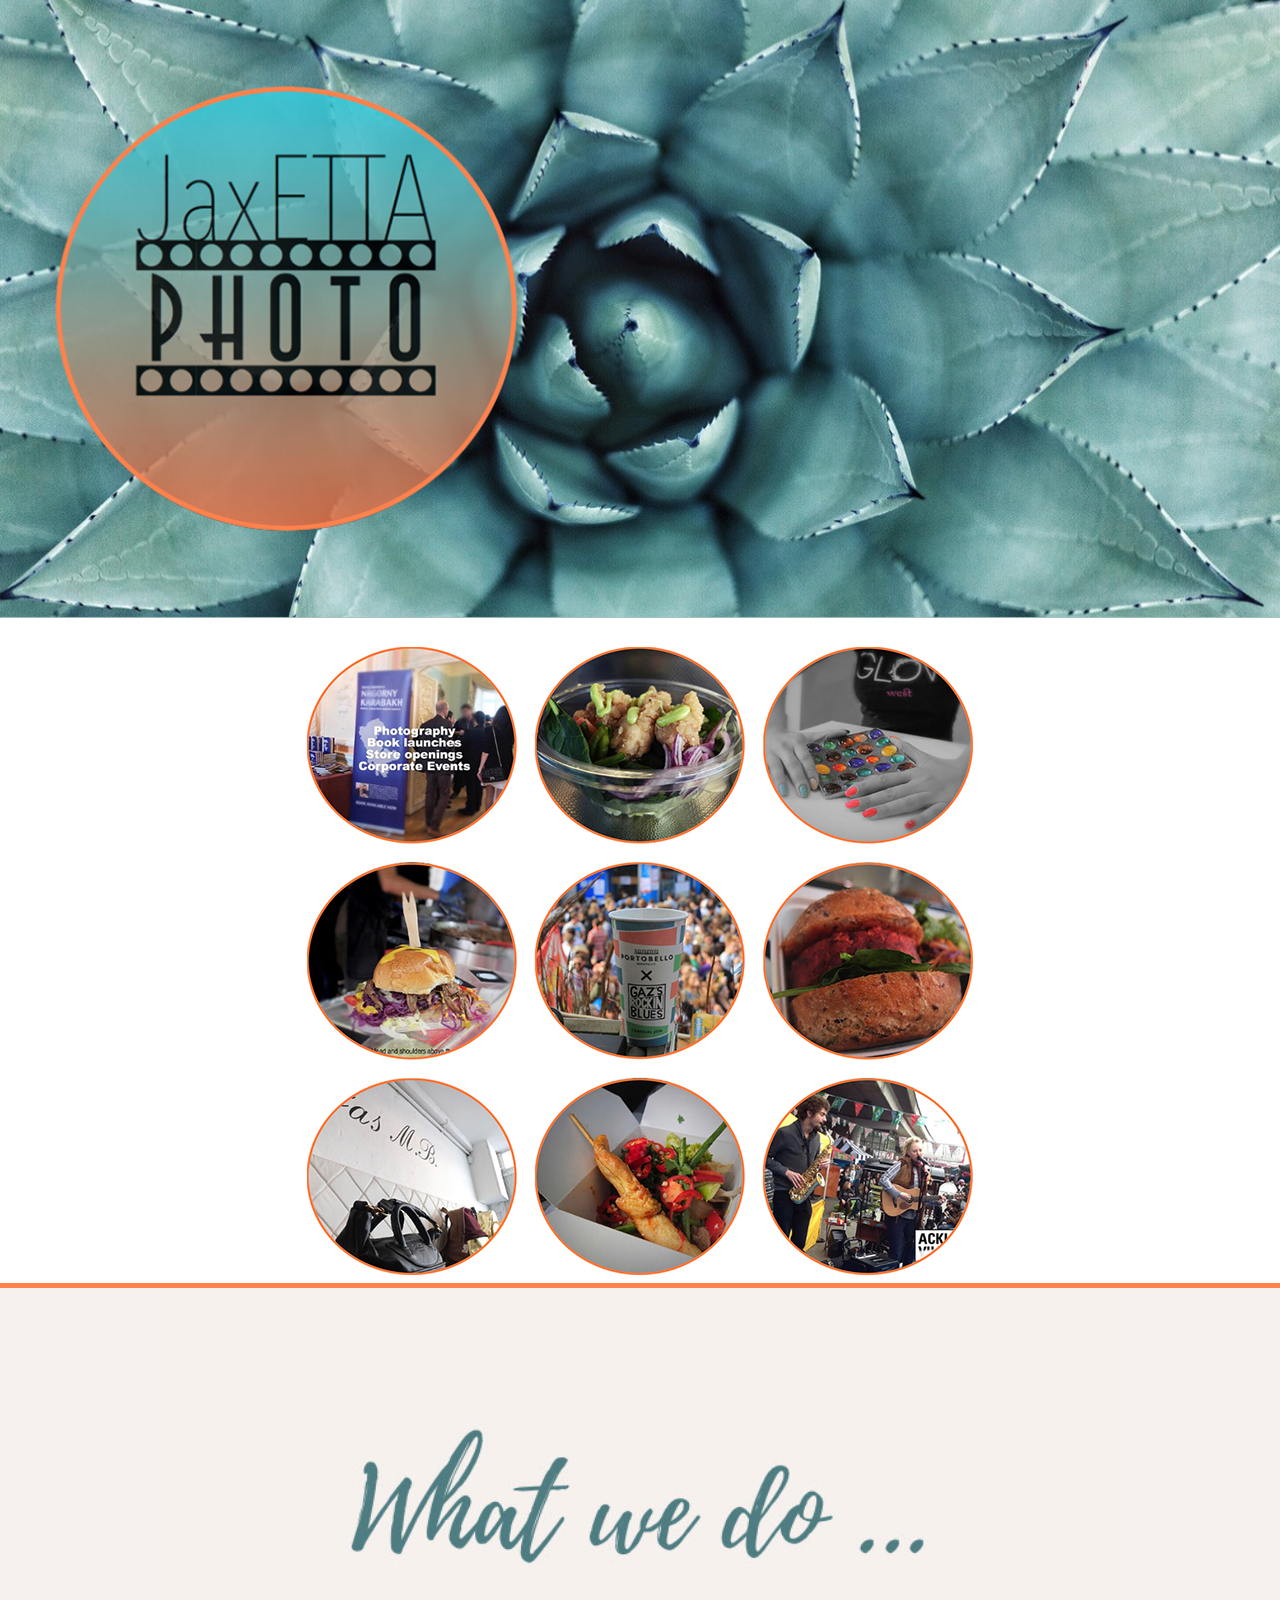
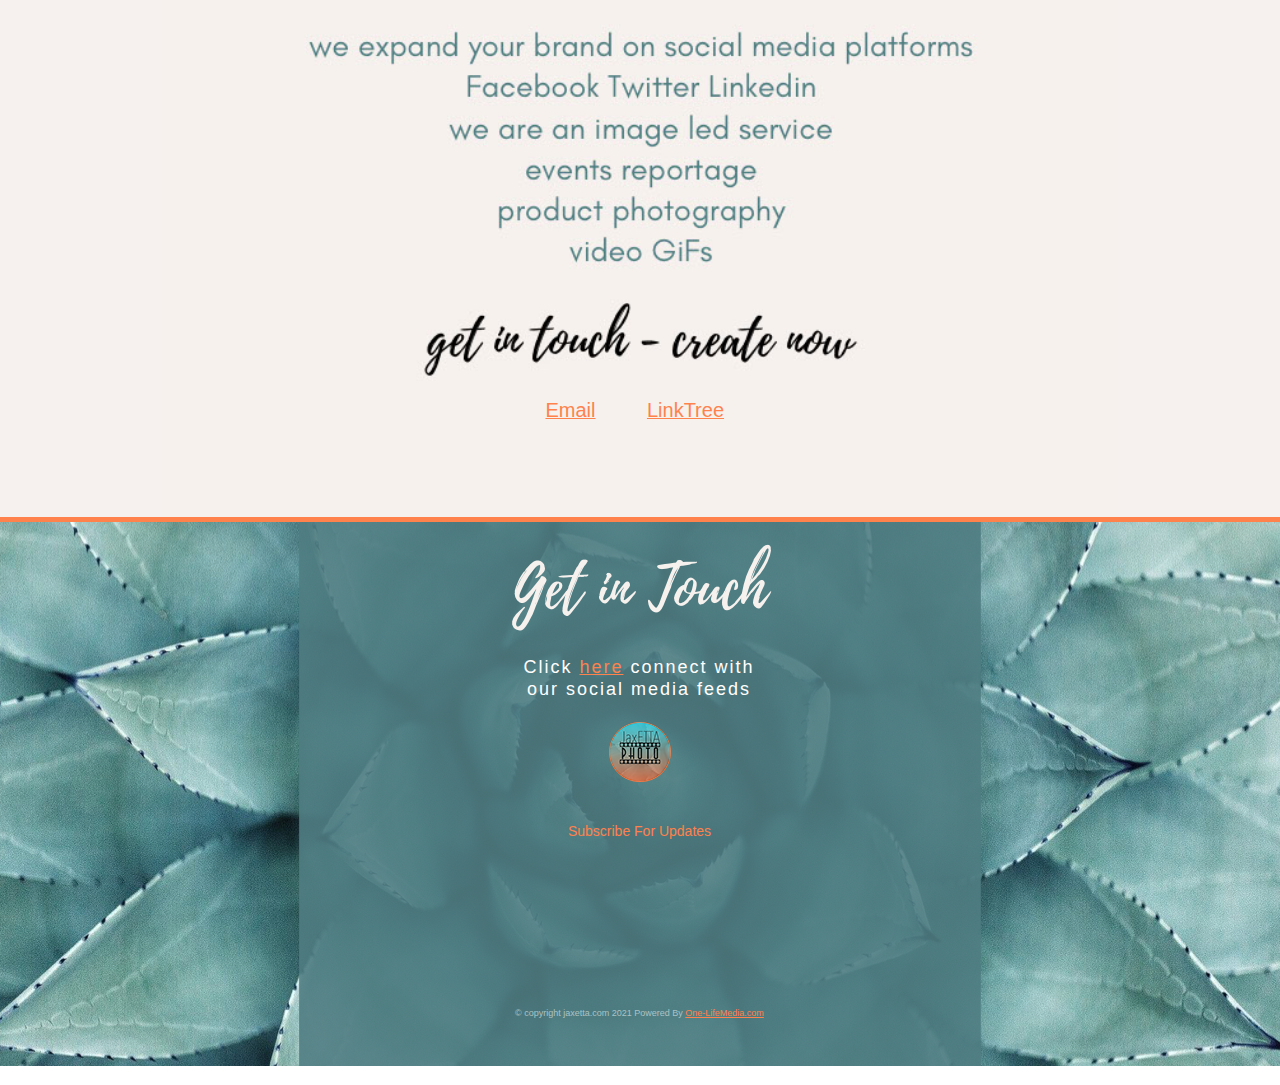
==== commit 38c60294: "Add files via upload" ====
--- a/index.html
+++ b/index.html
@@ -17,13 +17,13 @@
   <link rel="shortcut icon" href="images/home-favicon.ico?crc=4144830939"/>
   <title>Home</title>
   <!-- CSS -->
-  <link rel="stylesheet" type="text/css" href="css/site_global.css?crc=4226037873"/>
-  <link rel="stylesheet" type="text/css" href="css/master_a-master.css?crc=214413560"/>
-  <link rel="stylesheet" type="text/css" href="css/index.css?crc=489083547" id="pagesheet"/>
+  <link rel="stylesheet" type="text/css" href="css/site_global.css?crc=71595820"/>
+  <link rel="stylesheet" type="text/css" href="css/master_a-master.css?crc=3831810358"/>
+  <link rel="stylesheet" type="text/css" href="css/index.css?crc=420408864" id="pagesheet"/>
   <!-- IE-only CSS -->
   <!--[if lt IE 9]>
   <link rel="stylesheet" type="text/css" href="css/nomq_preview_master_a-master.css?crc=4259966042"/>
-  <link rel="stylesheet" type="text/css" href="css/nomq_index.css?crc=81104637" id="nomq_pagesheet"/>
+  <link rel="stylesheet" type="text/css" href="css/nomq_index.css?crc=276789014" id="nomq_pagesheet"/>
   <![endif]-->
     <!--custom head HTML-->
   <style type="text/css">@@ -49,7 +49,7 @@
 color: #ffffff; background-color: #ffffff; border-bottom: 2px solid white;-text-align: right;+text-align: left; display: inline; } @@ -59,7 +59,7 @@
 color: #ffffff; background-color: #1C5358; border-bottom: 2px solid white;-text-align: right;+text-align: left; }  #mce-MMERGE2 {@@ -157,12 +157,17 @@
        </div>
        <div class="museBGSize colelem shared_content" id="u21036" data-content-guid="u21036_content"><!-- simple frame --></div>
        <div class="clearfix colelem shared_content" id="u21755-4" data-content-guid="u21755-4_content"><!-- content -->
-        <p>CONTACT FORM</p>
-       </div>
-      </div>
-      <div class="museBGSize clearfix grpelem shared_content" id="u17385" data-content-guid="u17385_content"><!-- column -->
-       <a class="nonblock nontext colelem shared_content" id="u21238" href="mailto:jaxetta@gmail.com" data-content-guid="u21238_content"><!-- simple frame --></a>
-       <div class="clearfix colelem" id="u20912-5"><!-- content -->
+        <p>Subscribe For Updates</p>
+       </div>
+       <div class="clearfix colelem shared_content" id="u23014-6" data-content-guid="u23014-6_content"><!-- content -->
+        <p>© copyright jaxetta.com 2021 Powered By <a class="nonblock" href="https://one-lifemedia.com/">One-LifeMedia.com</a></p>
+       </div>
+      </div>
+      <div class="museBGSize clearfix grpelem shared_content" id="u17385" data-content-guid="u17385_content1"><!-- group -->
+       <div class="clearfix grpelem" id="u22984-5"><!-- content -->
+        <p id="u22984-3"><a class="nonblock" href="mailto:jaxetta@gmail.com"><span id="u22984">Email</span></a></p>
+       </div>
+       <div class="clearfix grpelem" id="u20912-5"><!-- content -->
         <p id="u20912-3"><a class="nonblock" href="Http://Linktr.ee/JaqiLoyeBrown"><span id="u20912">LinkTree</span></a></p>
        </div>
       </div>
@@ -183,9 +188,9 @@
       </span>
       
 
-      <div class="mc-field-group" style="text-align: center;">
+      <!-- REMOVE BLOCK FOR NOW <div class="mc-field-group" style="text-align: center;">
 	<textarea rows="10" cols="50" name="MMERGE2" id="mce-MMERGE2" placeholder="Message..." style="width: auto;"></textarea>
-      </div>
+      </div> -->
 
          <div id="mce-responses" class="clear">
 		<div class="response" id="mce-error-response" style="display:none">
@@ -208,7 +213,7 @@
 <script type='text/javascript' src='//s3.amazonaws.com/downloads.mailchimp.com/js/mc-validate.js'></script><script type='text/javascript'>(function($) {window.fnames = new Array(); window.ftypes = new Array();fnames[1]='FNAME';ftypes[1]='text';fnames[0]='EMAIL';ftypes[0]='email';fnames[2]='MMERGE2';ftypes[2]='text';}(jQuery));var $mcj = jQuery.noConflict(true);</script>
 <!--End mc_embed_signup-->
     </div>
-    <div class="verticalspacer" data-offset-top="3449" data-content-above-spacer="3449" data-content-below-spacer="0"></div>
+    <div class="verticalspacer" data-offset-top="3456" data-content-above-spacer="3456" data-content-below-spacer="0"></div>
    </div>
   </div>
   <div class="breakpoint" id="bp_1350" data-min-width="1076" data-max-width="1350"><!-- responsive breakpoint node -->
@@ -235,83 +240,45 @@
        <span class="placeholder" data-placeholder-for="u17979_content"><!-- placeholder node --></span>
       </div>
      </div>
-     <span class="museBGSize clearfix colelem placeholder" data-placeholder-for="u17385_content"><!-- placeholder node --></span>
-     <div class="museBGSize clearfix colelem temp_no_id" data-orig-id="u17466"><!-- column -->
-      <span class="clearfix colelem placeholder" data-placeholder-for="u17653-9_content"><!-- placeholder node --></span>
-      <span class="museBGSize colelem placeholder" data-placeholder-for="u21036_content"><!-- placeholder node --></span>
-     </div>
-     <span class="clearfix colelem placeholder" data-placeholder-for="u21755-4_content"><!-- placeholder node --></span>
-    </div>
-    <span class="mse_pre_init placeholder" data-placeholder-for="u17589_content"><!-- placeholder node --></span>
-    <div class="verticalspacer" data-offset-top="2525" data-content-above-spacer="2175" data-content-below-spacer="0"></div>
-   </div>
-  </div>
-  <div class="breakpoint" id="bp_800" data-min-width="681" data-max-width="800"><!-- responsive breakpoint node -->
-   <div class="clearfix temp_no_id" data-orig-id="page"><!-- group -->
-    <div class="clearfix grpelem temp_no_id" data-orig-id="pu17979"><!-- column -->
-     <div class="browser_width colelem temp_no_id" data-orig-id="u17979-bw">
-      <span class="placeholder" data-placeholder-for="u17979_content"><!-- placeholder node --></span>
-     </div>
-     <span class="museBGSize colelem placeholder" data-placeholder-for="u17308_content"><!-- placeholder node --></span>
-     <div class="museBGSize clearfix colelem temp_no_id shared_content" data-orig-id="u17385" data-content-guid="u17385_content1"><!-- column -->
-      <span class="nonblock nontext colelem placeholder" data-placeholder-for="u21238_content"><!-- placeholder node --></span>
-      <div class="clearfix colelem shared_content" id="u20773-5" data-content-guid="u20773-5_content"><!-- content -->
-       <p id="u20773-3"><a class="nonblock" href="Http://Linktr.ee/JaqiLoyeBrown"><span id="u20773">LinkTree</span></a></p>
-      </div>
-     </div>
-     <div class="museBGSize clearfix colelem temp_no_id" data-orig-id="u17466"><!-- column -->
-      <span class="clearfix colelem placeholder" data-placeholder-for="u17653-9_content"><!-- placeholder node --></span>
-      <span class="museBGSize colelem placeholder" data-placeholder-for="u21036_content"><!-- placeholder node --></span>
-     </div>
-     <span class="clearfix colelem placeholder" data-placeholder-for="u21755-4_content"><!-- placeholder node --></span>
-    </div>
-    <span class="mse_pre_init placeholder" data-placeholder-for="u17589_content"><!-- placeholder node --></span>
-    <div class="verticalspacer" data-offset-top="1847" data-content-above-spacer="1518" data-content-below-spacer="0"></div>
-   </div>
-  </div>
-  <div class="breakpoint" id="bp_680" data-min-width="596" data-max-width="680"><!-- responsive breakpoint node -->
-   <div class="clearfix temp_no_id" data-orig-id="page"><!-- group -->
-    <div class="clearfix grpelem temp_no_id" data-orig-id="ppu17308"><!-- column -->
-     <div class="clearfix colelem temp_no_id" data-orig-id="pu17308"><!-- group -->
-      <span class="museBGSize grpelem placeholder" data-placeholder-for="u17308_content"><!-- placeholder node --></span>
-      <div class="browser_width grpelem temp_no_id" data-orig-id="u17979-bw">
-       <span class="placeholder" data-placeholder-for="u17979_content"><!-- placeholder node --></span>
-      </div>
-     </div>
-     <div class="clearfix colelem temp_no_id" data-orig-id="pu17466"><!-- group -->
-      <div class="museBGSize clearfix grpelem temp_no_id" data-orig-id="u17466"><!-- column -->
-       <span class="clearfix colelem placeholder" data-placeholder-for="u17653-9_content"><!-- placeholder node --></span>
-       <span class="museBGSize colelem placeholder" data-placeholder-for="u21036_content"><!-- placeholder node --></span>
-      </div>
-      <span class="museBGSize clearfix grpelem placeholder" data-placeholder-for="u17385_content1"><!-- placeholder node --></span>
-     </div>
-     <span class="clearfix colelem placeholder" data-placeholder-for="u21755-4_content"><!-- placeholder node --></span>
-    </div>
-    <span class="mse_pre_init placeholder" data-placeholder-for="u17589_content"><!-- placeholder node --></span>
-    <div class="verticalspacer" data-offset-top="1613" data-content-above-spacer="1283" data-content-below-spacer="0"></div>
-   </div>
-  </div>
-  <div class="breakpoint" id="bp_595" data-min-width="496" data-max-width="595"><!-- responsive breakpoint node -->
-   <div class="clearfix temp_no_id" data-orig-id="page"><!-- group -->
-    <div class="clearfix grpelem temp_no_id" data-orig-id="ppu17308"><!-- column -->
-     <div class="clearfix colelem temp_no_id" data-orig-id="pu17308"><!-- group -->
-      <span class="museBGSize grpelem placeholder" data-placeholder-for="u17308_content"><!-- placeholder node --></span>
-      <div class="browser_width grpelem temp_no_id" data-orig-id="u17979-bw">
-       <span class="placeholder" data-placeholder-for="u17979_content"><!-- placeholder node --></span>
-      </div>
-     </div>
      <span class="museBGSize clearfix colelem placeholder" data-placeholder-for="u17385_content1"><!-- placeholder node --></span>
      <div class="museBGSize clearfix colelem temp_no_id" data-orig-id="u17466"><!-- column -->
       <span class="clearfix colelem placeholder" data-placeholder-for="u17653-9_content"><!-- placeholder node --></span>
       <span class="museBGSize colelem placeholder" data-placeholder-for="u21036_content"><!-- placeholder node --></span>
      </div>
      <span class="clearfix colelem placeholder" data-placeholder-for="u21755-4_content"><!-- placeholder node --></span>
-    </div>
-    <span class="mse_pre_init placeholder" data-placeholder-for="u17589_content"><!-- placeholder node --></span>
-    <div class="verticalspacer" data-offset-top="1447" data-content-above-spacer="1127" data-content-below-spacer="18"></div>
-   </div>
-  </div>
-  <div class="breakpoint" id="bp_495" data-min-width="432" data-max-width="495"><!-- responsive breakpoint node -->
+     <span class="clearfix colelem placeholder" data-placeholder-for="u23014-6_content"><!-- placeholder node --></span>
+    </div>
+    <span class="mse_pre_init placeholder" data-placeholder-for="u17589_content"><!-- placeholder node --></span>
+    <div class="verticalspacer" data-offset-top="2315" data-content-above-spacer="2315" data-content-below-spacer="26"></div>
+   </div>
+  </div>
+  <div class="breakpoint" id="bp_800" data-min-width="681" data-max-width="800"><!-- responsive breakpoint node -->
+   <div class="clearfix temp_no_id" data-orig-id="page"><!-- group -->
+    <div class="clearfix grpelem temp_no_id" data-orig-id="pu17979"><!-- column -->
+     <div class="browser_width colelem temp_no_id" data-orig-id="u17979-bw">
+      <span class="placeholder" data-placeholder-for="u17979_content"><!-- placeholder node --></span>
+     </div>
+     <span class="museBGSize colelem placeholder" data-placeholder-for="u17308_content"><!-- placeholder node --></span>
+     <div class="museBGSize clearfix colelem temp_no_id shared_content" data-orig-id="u17385" data-content-guid="u17385_content"><!-- group -->
+      <div class="clearfix grpelem shared_content" id="u22954-5" data-content-guid="u22954-5_content"><!-- content -->
+       <p id="u22954-3"><a class="nonblock" href="mailto:jaxetta@gmail.com"><span id="u22954">Email</span></a></p>
+      </div>
+      <div class="clearfix grpelem shared_content" id="u20773-5" data-content-guid="u20773-5_content"><!-- content -->
+       <p id="u20773-3"><a class="nonblock" href="Http://Linktr.ee/JaqiLoyeBrown"><span id="u20773">LinkTree</span></a></p>
+      </div>
+     </div>
+     <div class="museBGSize clearfix colelem temp_no_id" data-orig-id="u17466"><!-- column -->
+      <span class="clearfix colelem placeholder" data-placeholder-for="u17653-9_content"><!-- placeholder node --></span>
+      <span class="museBGSize colelem placeholder" data-placeholder-for="u21036_content"><!-- placeholder node --></span>
+     </div>
+     <span class="clearfix colelem placeholder" data-placeholder-for="u21755-4_content"><!-- placeholder node --></span>
+     <span class="clearfix colelem placeholder" data-placeholder-for="u23014-6_content"><!-- placeholder node --></span>
+    </div>
+    <span class="mse_pre_init placeholder" data-placeholder-for="u17589_content"><!-- placeholder node --></span>
+    <div class="verticalspacer" data-offset-top="1662" data-content-above-spacer="1662" data-content-below-spacer="21"></div>
+   </div>
+  </div>
+  <div class="breakpoint" id="bp_680" data-min-width="596" data-max-width="680"><!-- responsive breakpoint node -->
    <div class="clearfix temp_no_id" data-orig-id="page"><!-- group -->
     <div class="clearfix grpelem temp_no_id" data-orig-id="ppu17308"><!-- column -->
      <div class="clearfix colelem temp_no_id" data-orig-id="pu17308"><!-- group -->
@@ -320,27 +287,24 @@
        <span class="placeholder" data-placeholder-for="u17979_content"><!-- placeholder node --></span>
       </div>
      </div>
-     <div class="clearfix colelem temp_no_id" data-orig-id="pu17466"><!-- group -->
-      <div class="museBGSize clearfix grpelem temp_no_id" data-orig-id="u17466"><!-- column -->
-       <span class="clearfix colelem placeholder" data-placeholder-for="u17653-9_content"><!-- placeholder node --></span>
+     <div class="clearfix colelem temp_no_id shared_content" data-orig-id="pu17466" data-content-guid="pu17466_content1"><!-- group -->
+      <div class="museBGSize clearfix grpelem temp_no_id shared_content" data-orig-id="u17466" data-content-guid="u17466_content"><!-- column -->
+       <div class="clearfix colelem" id="u22843-9"><!-- content -->
+        <p>Click <a class="nonblock" href="https://linktr.ee/JaqiLoyeBrown">here</a> connect with</p>
+        <p>our social media feeds</p>
+       </div>
        <span class="museBGSize colelem placeholder" data-placeholder-for="u21036_content"><!-- placeholder node --></span>
       </div>
-      <div class="browser_width grpelem" id="u17385-bw">
-       <div class="museBGSize temp_no_id" data-orig-id="u17385"><!-- column -->
-        <div class="clearfix" id="u17385_align_to_page">
-         <span class="nonblock nontext colelem placeholder" data-placeholder-for="u21238_content"><!-- placeholder node --></span>
-         <span class="clearfix colelem placeholder" data-placeholder-for="u20773-5_content"><!-- placeholder node --></span>
-        </div>
-       </div>
-      </div>
-     </div>
-     <span class="clearfix colelem placeholder" data-placeholder-for="u21755-4_content"><!-- placeholder node --></span>
-    </div>
-    <span class="mse_pre_init placeholder" data-placeholder-for="u17589_content"><!-- placeholder node --></span>
-    <div class="verticalspacer" data-offset-top="1386" data-content-above-spacer="1065" data-content-below-spacer="20"></div>
-   </div>
-  </div>
-  <div class="breakpoint" id="bp_431" data-min-width="404" data-max-width="431"><!-- responsive breakpoint node -->
+      <span class="museBGSize clearfix grpelem placeholder" data-placeholder-for="u17385_content"><!-- placeholder node --></span>
+     </div>
+     <span class="clearfix colelem placeholder" data-placeholder-for="u21755-4_content"><!-- placeholder node --></span>
+     <span class="clearfix colelem placeholder" data-placeholder-for="u23014-6_content"><!-- placeholder node --></span>
+    </div>
+    <span class="mse_pre_init placeholder" data-placeholder-for="u17589_content"><!-- placeholder node --></span>
+    <div class="verticalspacer" data-offset-top="1419" data-content-above-spacer="1418" data-content-below-spacer="24"></div>
+   </div>
+  </div>
+  <div class="breakpoint" id="bp_595" data-min-width="496" data-max-width="595"><!-- responsive breakpoint node -->
    <div class="clearfix temp_no_id" data-orig-id="page"><!-- group -->
     <div class="clearfix grpelem temp_no_id" data-orig-id="ppu17308"><!-- column -->
      <div class="clearfix colelem temp_no_id" data-orig-id="pu17308"><!-- group -->
@@ -349,24 +313,67 @@
        <span class="placeholder" data-placeholder-for="u17979_content"><!-- placeholder node --></span>
       </div>
      </div>
+     <span class="museBGSize clearfix colelem placeholder" data-placeholder-for="u17385_content"><!-- placeholder node --></span>
+     <span class="museBGSize clearfix colelem placeholder" data-placeholder-for="u17466_content"><!-- placeholder node --></span>
+     <span class="clearfix colelem placeholder" data-placeholder-for="u21755-4_content"><!-- placeholder node --></span>
+     <span class="clearfix colelem placeholder" data-placeholder-for="u23014-6_content"><!-- placeholder node --></span>
+    </div>
+    <span class="mse_pre_init placeholder" data-placeholder-for="u17589_content"><!-- placeholder node --></span>
+    <div class="verticalspacer" data-offset-top="1271" data-content-above-spacer="1271" data-content-below-spacer="25"></div>
+   </div>
+  </div>
+  <div class="breakpoint" id="bp_495" data-min-width="432" data-max-width="495"><!-- responsive breakpoint node -->
+   <div class="clearfix temp_no_id" data-orig-id="page"><!-- group -->
+    <div class="clearfix grpelem temp_no_id" data-orig-id="ppu17308"><!-- column -->
+     <div class="clearfix colelem temp_no_id" data-orig-id="pu17308"><!-- group -->
+      <span class="museBGSize grpelem placeholder" data-placeholder-for="u17308_content"><!-- placeholder node --></span>
+      <div class="browser_width grpelem temp_no_id" data-orig-id="u17979-bw">
+       <span class="placeholder" data-placeholder-for="u17979_content"><!-- placeholder node --></span>
+      </div>
+     </div>
      <div class="clearfix colelem temp_no_id" data-orig-id="pu17466"><!-- group -->
-      <div class="museBGSize clearfix grpelem temp_no_id" data-orig-id="u17466"><!-- column -->
-       <span class="clearfix colelem placeholder" data-placeholder-for="u17653-9_content"><!-- placeholder node --></span>
-       <span class="museBGSize colelem placeholder" data-placeholder-for="u21036_content"><!-- placeholder node --></span>
-      </div>
+      <span class="museBGSize clearfix grpelem placeholder" data-placeholder-for="u17466_content"><!-- placeholder node --></span>
+      <div class="browser_width grpelem" id="u17385-bw">
+       <div class="museBGSize temp_no_id" data-orig-id="u17385"><!-- group -->
+        <div class="clearfix" id="u17385_align_to_page">
+         <span class="clearfix grpelem placeholder" data-placeholder-for="u22954-5_content"><!-- placeholder node --></span>
+         <span class="clearfix grpelem placeholder" data-placeholder-for="u20773-5_content"><!-- placeholder node --></span>
+        </div>
+       </div>
+      </div>
+     </div>
+     <span class="clearfix colelem placeholder" data-placeholder-for="u21755-4_content"><!-- placeholder node --></span>
+     <span class="clearfix colelem placeholder" data-placeholder-for="u23014-6_content"><!-- placeholder node --></span>
+    </div>
+    <span class="mse_pre_init placeholder" data-placeholder-for="u17589_content"><!-- placeholder node --></span>
+    <div class="verticalspacer" data-offset-top="1200" data-content-above-spacer="1199" data-content-below-spacer="23"></div>
+   </div>
+  </div>
+  <div class="breakpoint" id="bp_431" data-min-width="404" data-max-width="431"><!-- responsive breakpoint node -->
+   <div class="clearfix temp_no_id" data-orig-id="page"><!-- group -->
+    <div class="clearfix grpelem temp_no_id" data-orig-id="ppu17308"><!-- column -->
+     <div class="clearfix colelem temp_no_id" data-orig-id="pu17308"><!-- group -->
+      <span class="museBGSize grpelem placeholder" data-placeholder-for="u17308_content"><!-- placeholder node --></span>
+      <div class="browser_width grpelem temp_no_id" data-orig-id="u17979-bw">
+       <span class="placeholder" data-placeholder-for="u17979_content"><!-- placeholder node --></span>
+      </div>
+     </div>
+     <div class="clearfix colelem temp_no_id" data-orig-id="pu17466"><!-- group -->
+      <span class="museBGSize clearfix grpelem placeholder" data-placeholder-for="u17466_content"><!-- placeholder node --></span>
       <div class="browser_width grpelem temp_no_id" data-orig-id="u17385-bw">
-       <div class="museBGSize temp_no_id" data-orig-id="u17385"><!-- column -->
+       <div class="museBGSize temp_no_id" data-orig-id="u17385"><!-- group -->
         <div class="clearfix temp_no_id" data-orig-id="u17385_align_to_page">
-         <span class="nonblock nontext colelem placeholder" data-placeholder-for="u21238_content"><!-- placeholder node --></span>
-         <span class="clearfix colelem placeholder" data-placeholder-for="u20773-5_content"><!-- placeholder node --></span>
+         <span class="clearfix grpelem placeholder" data-placeholder-for="u22954-5_content"><!-- placeholder node --></span>
+         <span class="clearfix grpelem placeholder" data-placeholder-for="u20773-5_content"><!-- placeholder node --></span>
         </div>
        </div>
       </div>
      </div>
      <span class="clearfix colelem placeholder" data-placeholder-for="u21755-4_content"><!-- placeholder node --></span>
-    </div>
-    <span class="mse_pre_init placeholder" data-placeholder-for="u17589_content"><!-- placeholder node --></span>
-    <div class="verticalspacer" data-offset-top="1317" data-content-above-spacer="1007" data-content-below-spacer="18"></div>
+     <span class="clearfix colelem placeholder" data-placeholder-for="u23014-6_content"><!-- placeholder node --></span>
+    </div>
+    <span class="mse_pre_init placeholder" data-placeholder-for="u17589_content"><!-- placeholder node --></span>
+    <div class="verticalspacer" data-offset-top="1149" data-content-above-spacer="1149" data-content-below-spacer="23"></div>
    </div>
   </div>
   <div class="breakpoint" id="bp_403" data-min-width="401" data-max-width="403"><!-- responsive breakpoint node -->
@@ -381,21 +388,19 @@
       </div>
      </div>
      <div class="browser_width colelem temp_no_id" data-orig-id="u17385-bw">
-      <div class="museBGSize temp_no_id" data-orig-id="u17385"><!-- column -->
+      <div class="museBGSize temp_no_id" data-orig-id="u17385"><!-- group -->
        <div class="clearfix temp_no_id" data-orig-id="u17385_align_to_page">
-        <span class="nonblock nontext colelem placeholder" data-placeholder-for="u21238_content"><!-- placeholder node --></span>
-        <span class="clearfix colelem placeholder" data-placeholder-for="u20773-5_content"><!-- placeholder node --></span>
-       </div>
-      </div>
-     </div>
-     <div class="museBGSize clearfix colelem temp_no_id" data-orig-id="u17466"><!-- column -->
-      <span class="clearfix colelem placeholder" data-placeholder-for="u17653-9_content"><!-- placeholder node --></span>
-      <span class="museBGSize colelem placeholder" data-placeholder-for="u21036_content"><!-- placeholder node --></span>
-     </div>
-     <span class="clearfix colelem placeholder" data-placeholder-for="u21755-4_content"><!-- placeholder node --></span>
-    </div>
-    <span class="mse_pre_init placeholder" data-placeholder-for="u17589_content"><!-- placeholder node --></span>
-    <div class="verticalspacer shared_content" data-offset-top="1272" data-content-above-spacer="980" data-content-below-spacer="21" data-content-guid="page_2_content"></div>
+        <span class="clearfix grpelem placeholder" data-placeholder-for="u22954-5_content"><!-- placeholder node --></span>
+        <span class="clearfix grpelem placeholder" data-placeholder-for="u20773-5_content"><!-- placeholder node --></span>
+       </div>
+      </div>
+     </div>
+     <span class="museBGSize clearfix colelem placeholder" data-placeholder-for="u17466_content"><!-- placeholder node --></span>
+     <span class="clearfix colelem placeholder" data-placeholder-for="u21755-4_content"><!-- placeholder node --></span>
+     <span class="clearfix colelem placeholder" data-placeholder-for="u23014-6_content"><!-- placeholder node --></span>
+    </div>
+    <span class="mse_pre_init placeholder" data-placeholder-for="u17589_content"><!-- placeholder node --></span>
+    <div class="verticalspacer shared_content" data-offset-top="1097" data-content-above-spacer="1093" data-content-below-spacer="22" data-content-guid="page_2_content"></div>
    </div>
   </div>
   <div class="breakpoint" id="bp_400" data-min-width="372" data-max-width="400"><!-- responsive breakpoint node -->
@@ -408,18 +413,16 @@
       <span class="museBGSize placeholder" data-placeholder-for="u17308_content"><!-- placeholder node --></span>
      </div>
      <div class="browser_width colelem temp_no_id" data-orig-id="u17385-bw">
-      <div class="museBGSize temp_no_id" data-orig-id="u17385"><!-- column -->
+      <div class="museBGSize temp_no_id" data-orig-id="u17385"><!-- group -->
        <div class="clearfix temp_no_id" data-orig-id="u17385_align_to_page">
-        <span class="nonblock nontext colelem placeholder" data-placeholder-for="u21238_content"><!-- placeholder node --></span>
-        <span class="clearfix colelem placeholder" data-placeholder-for="u20773-5_content"><!-- placeholder node --></span>
-       </div>
-      </div>
-     </div>
-     <div class="museBGSize clearfix colelem temp_no_id" data-orig-id="u17466"><!-- column -->
-      <span class="clearfix colelem placeholder" data-placeholder-for="u17653-9_content"><!-- placeholder node --></span>
-      <span class="museBGSize colelem placeholder" data-placeholder-for="u21036_content"><!-- placeholder node --></span>
-     </div>
-     <span class="clearfix colelem placeholder" data-placeholder-for="u21755-4_content"><!-- placeholder node --></span>
+        <span class="clearfix grpelem placeholder" data-placeholder-for="u22954-5_content"><!-- placeholder node --></span>
+        <span class="clearfix grpelem placeholder" data-placeholder-for="u20773-5_content"><!-- placeholder node --></span>
+       </div>
+      </div>
+     </div>
+     <span class="museBGSize clearfix colelem placeholder" data-placeholder-for="u17466_content"><!-- placeholder node --></span>
+     <span class="clearfix colelem placeholder" data-placeholder-for="u21755-4_content"><!-- placeholder node --></span>
+     <span class="clearfix colelem placeholder" data-placeholder-for="u23014-6_content"><!-- placeholder node --></span>
     </div>
     <span class="mse_pre_init placeholder" data-placeholder-for="u17589_content"><!-- placeholder node --></span>
     <span class="verticalspacer placeholder" data-placeholder-for="page_2_content"><!-- placeholder node --></span>
@@ -436,17 +439,12 @@
        <span class="placeholder" data-placeholder-for="u17979_content"><!-- placeholder node --></span>
       </div>
      </div>
-     <div class="clearfix colelem temp_no_id" data-orig-id="pu17466"><!-- group -->
-      <div class="museBGSize clearfix grpelem temp_no_id" data-orig-id="u17466"><!-- column -->
-       <span class="clearfix colelem placeholder" data-placeholder-for="u17653-9_content"><!-- placeholder node --></span>
-       <span class="museBGSize colelem placeholder" data-placeholder-for="u21036_content"><!-- placeholder node --></span>
-      </div>
-      <span class="museBGSize clearfix grpelem placeholder" data-placeholder-for="u17385_content1"><!-- placeholder node --></span>
-     </div>
-     <span class="clearfix colelem placeholder" data-placeholder-for="u21755-4_content"><!-- placeholder node --></span>
-    </div>
-    <span class="mse_pre_init placeholder" data-placeholder-for="u17589_content"><!-- placeholder node --></span>
-    <div class="verticalspacer" data-offset-top="1243" data-content-above-spacer="949" data-content-below-spacer="20"></div>
+     <span class="clearfix colelem placeholder" data-placeholder-for="pu17466_content1"><!-- placeholder node --></span>
+     <span class="clearfix colelem placeholder" data-placeholder-for="u21755-4_content"><!-- placeholder node --></span>
+     <span class="clearfix colelem placeholder" data-placeholder-for="u23014-6_content"><!-- placeholder node --></span>
+    </div>
+    <span class="mse_pre_init placeholder" data-placeholder-for="u17589_content"><!-- placeholder node --></span>
+    <div class="verticalspacer" data-offset-top="1043" data-content-above-spacer="1043" data-content-below-spacer="19"></div>
    </div>
   </div>
   <!-- Other scripts -->
@@ -468,35 +466,35 @@
 Muse.Utils.requestAnimationFrame(function() { $('body').addClass('initialized'); });/* mark body as initialized */
 Muse.Utils.makeButtonsVisibleAfterSettingMinWidth();/* body */
 Muse.Utils.fullPage('#page');/* 100% height page */
+$('#bp_400').one('muse_this_bp_activate', function(){
+$('#u17589').registerPositionScrollEffect([{"speed":[0,1],"in":[-Infinity,879.63]},{"speed":[0,1.3],"in":[879.63,Infinity]}], $(this)); /* scroll effect */
+});/* scroll effects for one breakpoint */
+$('#bp_1350').one('muse_this_bp_activate', function(){
+$('#u17589').registerPositionScrollEffect([{"speed":[0,1],"in":[-Infinity,2411.68]},{"speed":[0,1.3],"in":[2411.68,Infinity]}], $(this)); /* scroll effect */
+});/* scroll effects for one breakpoint */
 $('#bp_680').one('muse_this_bp_activate', function(){
-$('#u17589').registerPositionScrollEffect([{"speed":[0,1],"in":[-Infinity,1211.56]},{"speed":[0,1.3],"in":[1211.56,Infinity]}], $(this)); /* scroll effect */
+$('#u17589').registerPositionScrollEffect([{"speed":[0,1],"in":[-Infinity,1192.61]},{"speed":[0,1.3],"in":[1192.61,Infinity]}], $(this)); /* scroll effect */
+});/* scroll effects for one breakpoint */
+$('#bp_371').one('muse_this_bp_activate', function(){
+$('#u17589').registerPositionScrollEffect([{"speed":[0,1],"in":[-Infinity,830.15]},{"speed":[0,1.3],"in":[830.15,Infinity]}], $(this)); /* scroll effect */
 });/* scroll effects for one breakpoint */
 $('#bp_infinity').one('muse_this_bp_activate', function(){
-$('#u17589').registerPositionScrollEffect([{"speed":[0,1],"in":[-Infinity,3011.92]},{"speed":[0,1.3],"in":[3011.92,Infinity]}], $(this)); /* scroll effect */
-});/* scroll effects for one breakpoint */
-$('#bp_371').one('muse_this_bp_activate', function(){
-$('#u17589').registerPositionScrollEffect([{"speed":[0,1],"in":[-Infinity,866]},{"speed":[0,1.3],"in":[866,Infinity]}], $(this)); /* scroll effect */
-});/* scroll effects for one breakpoint */
-$('#bp_800').one('muse_this_bp_activate', function(){
-$('#u17589').registerPositionScrollEffect([{"speed":[0,1],"in":[-Infinity,1446.1]},{"speed":[0,1.3],"in":[1446.1,Infinity]}], $(this)); /* scroll effect */
+$('#u17589').registerPositionScrollEffect([{"speed":[0,1],"in":[-Infinity,3086.92]},{"speed":[0,1.3],"in":[3086.92,Infinity]}], $(this)); /* scroll effect */
+});/* scroll effects for one breakpoint */
+$('#bp_403').one('muse_this_bp_activate', function(){
+$('#u17589').registerPositionScrollEffect([{"speed":[0,1],"in":[-Infinity,879.63]},{"speed":[0,1.3],"in":[879.63,Infinity]}], $(this)); /* scroll effect */
+});/* scroll effects for one breakpoint */
+$('#bp_1075').one('muse_this_bp_activate', function(){
+$('#u17589').registerPositionScrollEffect([{"speed":[0,1],"in":[-Infinity,2092.98]},{"speed":[0,1.3],"in":[2092.98,Infinity]}], $(this)); /* scroll effect */
+});/* scroll effects for one breakpoint */
+$('#bp_495').one('muse_this_bp_activate', function(){
+$('#u17589').registerPositionScrollEffect([{"speed":[0,1],"in":[-Infinity,972.27]},{"speed":[0,1.3],"in":[972.27,Infinity]}], $(this)); /* scroll effect */
 });/* scroll effects for one breakpoint */
 $('#bp_431').one('muse_this_bp_activate', function(){
 $('#u17589').registerPositionScrollEffect([{"speed":[0,1],"in":[-Infinity,927.94]},{"speed":[0,1.3],"in":[927.94,Infinity]}], $(this)); /* scroll effect */
 });/* scroll effects for one breakpoint */
-$('#bp_400').one('muse_this_bp_activate', function(){
-$('#u17589').registerPositionScrollEffect([{"speed":[0,1],"in":[-Infinity,886.63]},{"speed":[0,1.3],"in":[886.63,Infinity]}], $(this)); /* scroll effect */
-});/* scroll effects for one breakpoint */
-$('#bp_403').one('muse_this_bp_activate', function(){
-$('#u17589').registerPositionScrollEffect([{"speed":[0,1],"in":[-Infinity,886.63]},{"speed":[0,1.3],"in":[886.63,Infinity]}], $(this)); /* scroll effect */
-});/* scroll effects for one breakpoint */
-$('#bp_1350').one('muse_this_bp_activate', function(){
-$('#u17589').registerPositionScrollEffect([{"speed":[0,1],"in":[-Infinity,2304.02]},{"speed":[0,1.3],"in":[2304.02,Infinity]}], $(this)); /* scroll effect */
-});/* scroll effects for one breakpoint */
-$('#bp_1075').one('muse_this_bp_activate', function(){
-$('#u17589').registerPositionScrollEffect([{"speed":[0,1],"in":[-Infinity,2097.98]},{"speed":[0,1.3],"in":[2097.98,Infinity]}], $(this)); /* scroll effect */
-});/* scroll effects for one breakpoint */
-$('#bp_495').one('muse_this_bp_activate', function(){
-$('#u17589').registerPositionScrollEffect([{"speed":[0,1],"in":[-Infinity,984.27]},{"speed":[0,1.3],"in":[984.27,Infinity]}], $(this)); /* scroll effect */
+$('#bp_800').one('muse_this_bp_activate', function(){
+$('#u17589').registerPositionScrollEffect([{"speed":[0,1],"in":[-Infinity,1431.65]},{"speed":[0,1.3],"in":[1431.65,Infinity]}], $(this)); /* scroll effect */
 });/* scroll effects for one breakpoint */
 $('#bp_595').one('muse_this_bp_activate', function(){
 $('#u17589').registerPositionScrollEffect([{"speed":[0,1],"in":[-Infinity,1045.77]},{"speed":[0,1.3],"in":[1045.77,Infinity]}], $(this)); /* scroll effect */
--- a/css/site_global.css
+++ b/css/site_global.css
@@ -1 +1 @@
-html{min-height:100%;min-width:100%;-ms-text-size-adjust:none;}body,div,dl,dt,dd,ul,ol,li,nav,h1,h2,h3,h4,h5,h6,pre,code,form,fieldset,legend,input,button,textarea,p,blockquote,th,td,a{margin:0px;padding:0px;border-width:0px;border-style:solid;border-color:transparent;-webkit-transform-origin:left top;-ms-transform-origin:left top;-o-transform-origin:left top;transform-origin:left top;background-repeat:no-repeat;}button.submit-btn{-moz-box-sizing:content-box;-webkit-box-sizing:content-box;box-sizing:content-box;}.transition{-webkit-transition-property:background-image,background-position,background-color,border-color,border-radius,color,font-size,font-style,font-weight,letter-spacing,line-height,text-align,box-shadow,text-shadow,opacity;transition-property:background-image,background-position,background-color,border-color,border-radius,color,font-size,font-style,font-weight,letter-spacing,line-height,text-align,box-shadow,text-shadow,opacity;}.transition *{-webkit-transition:inherit;transition:inherit;}table{border-collapse:collapse;border-spacing:0px;}fieldset,img{border:0px;border-style:solid;-webkit-transform-origin:left top;-ms-transform-origin:left top;-o-transform-origin:left top;transform-origin:left top;}address,caption,cite,code,dfn,em,strong,th,var,optgroup{font-style:inherit;font-weight:inherit;}del,ins{text-decoration:none;}li{list-style:none;}caption,th{text-align:left;}h1,h2,h3,h4,h5,h6{font-size:100%;font-weight:inherit;}input,button,textarea,select,optgroup,option{font-family:inherit;font-size:inherit;font-style:inherit;font-weight:inherit;}.form-grp input,.form-grp textarea{-webkit-appearance:none;-webkit-border-radius:0;}body{font-family:Arial, Helvetica Neue, Helvetica, sans-serif;text-align:left;font-size:14px;line-height:17px;word-wrap:break-word;text-rendering:optimizeLegibility;-moz-font-feature-settings:'liga';-ms-font-feature-settings:'liga';-webkit-font-feature-settings:'liga';font-feature-settings:'liga';}a:link{color:#FF824D;text-decoration:underline;}a:visited{color:#1C5358;text-decoration:underline;}a:hover{color:#1C5358;text-decoration:underline;}a:active{color:#EE0000;text-decoration:underline;}a.nontext{color:black;text-decoration:none;font-style:normal;font-weight:normal;}.normal_text{color:#000000;direction:ltr;font-family:Arial, Helvetica Neue, Helvetica, sans-serif;font-size:14px;font-style:normal;font-weight:normal;letter-spacing:0px;line-height:17px;text-align:left;text-decoration:none;text-indent:0px;text-transform:none;vertical-align:0px;padding:0px;}.OLM-White-P{color:#FFFFFF;font-family:Geneva, Verdana, Lucida Sans, Lucida Sans Unicode, sans-serif;font-size:14px;padding:0px;}.OLM-H2{color:#FFFFFF;font-family:Geneva, Verdana, Lucida Sans, Lucida Sans Unicode, sans-serif;font-size:24px;text-align:center;padding:0px;}.OLM-Button{color:#FFFFFF;font-family:Geneva, Verdana, Lucida Sans, Lucida Sans Unicode, sans-serif;font-size:14px;letter-spacing:2px;line-height:14px;text-align:center;padding:0px;}.OLM-P{color:#FFFFFF;font-family:Geneva, Verdana, Lucida Sans, Lucida Sans Unicode, sans-serif;font-size:14px;letter-spacing:1px;line-height:14px;padding:0px;}.OLM-H1{color:#FFFFFF;font-family:Geneva, Verdana, Lucida Sans, Lucida Sans Unicode, sans-serif;font-size:42px;text-align:center;padding:0px;}.OLM-Menu{color:#434242;font-family:Arial, Helvetica Neue, Helvetica, sans-serif;font-size:12px;letter-spacing:1px;text-align:center;padding:0px;}.Whit-Centred-P{color:#FFFFFF;font-family:Geneva, Verdana, Lucida Sans, Lucida Sans Unicode, sans-serif;font-size:14px;text-align:center;padding:0px;}.list0 li:before{position:absolute;right:100%;letter-spacing:0px;text-decoration:none;font-weight:normal;font-style:normal;}.rtl-list li:before{right:auto;left:100%;}.nls-None > li:before,.nls-None .list3 > li:before,.nls-None .list6 > li:before{margin-right:6px;content:'•';}.nls-None .list1 > li:before,.nls-None .list4 > li:before,.nls-None .list7 > li:before{margin-right:6px;content:'○';}.nls-None,.nls-None .list1,.nls-None .list2,.nls-None .list3,.nls-None .list4,.nls-None .list5,.nls-None .list6,.nls-None .list7,.nls-None .list8{padding-left:34px;}.nls-None.rtl-list,.nls-None .list1.rtl-list,.nls-None .list2.rtl-list,.nls-None .list3.rtl-list,.nls-None .list4.rtl-list,.nls-None .list5.rtl-list,.nls-None .list6.rtl-list,.nls-None .list7.rtl-list,.nls-None .list8.rtl-list{padding-left:0px;padding-right:34px;}.nls-None .list2 > li:before,.nls-None .list5 > li:before,.nls-None .list8 > li:before{margin-right:6px;content:'-';}.nls-None.rtl-list > li:before,.nls-None .list1.rtl-list > li:before,.nls-None .list2.rtl-list > li:before,.nls-None .list3.rtl-list > li:before,.nls-None .list4.rtl-list > li:before,.nls-None .list5.rtl-list > li:before,.nls-None .list6.rtl-list > li:before,.nls-None .list7.rtl-list > li:before,.nls-None .list8.rtl-list > li:before{margin-right:0px;margin-left:6px;}.TabbedPanelsTab{white-space:nowrap;}.MenuBar .MenuBarView,.MenuBar .SubMenuView{display:block;list-style:none;}.MenuBar .SubMenu{display:none;position:absolute;}.NoWrap{white-space:nowrap;word-wrap:normal;}.rootelem{margin-left:auto;margin-right:auto;}.colelem{display:inline;float:left;clear:both;}.clearfix:after{content:"\0020";visibility:hidden;display:block;height:0px;clear:both;}*:first-child+html .clearfix{zoom:1;}.clip_frame{overflow:hidden;}.popup_anchor{position:relative;width:0px;height:0px;}.allow_click_through *{pointer-events:auto;}.popup_element{z-index:100000;}.svg{display:block;vertical-align:top;}span.wrap{content:'';clear:left;display:block;}span.actAsInlineDiv{display:inline-block;}.position_content,.excludeFromNormalFlow{float:left;}.preload_images{position:absolute;overflow:hidden;left:-9999px;top:-9999px;height:1px;width:1px;}.preload{height:1px;width:1px;}.animateStates{-webkit-transition:0.3s ease-in-out;-moz-transition:0.3s ease-in-out;-o-transition:0.3s ease-in-out;transition:0.3s ease-in-out;}[data-whatinput="mouse"] *:focus,[data-whatinput="touch"] *:focus,input:focus,textarea:focus{outline:none;}textarea{resize:none;overflow:auto;}.allow_click_through,.fld-prompt{pointer-events:none;}.wrapped-input{position:absolute;top:0px;left:0px;background:transparent;border:none;}.submit-btn{z-index:50000;cursor:pointer;}.anchor_item{width:22px;height:18px;}.MenuBar .SubMenuVisible,.MenuBarVertical .SubMenuVisible,.MenuBar .SubMenu .SubMenuVisible,.popup_element.Active,span.actAsPara,.actAsDiv,a.nonblock.nontext,img.block{display:block;}.widget_invisible,.js .invi,.js .mse_pre_init{visibility:hidden;}.ose_ei{visibility:hidden;z-index:0;}.no_vert_scroll{overflow-y:hidden;}.always_vert_scroll{overflow-y:scroll;}.always_horz_scroll{overflow-x:scroll;}.fullscreen{overflow:hidden;left:0px;top:0px;position:fixed;height:100%;width:100%;-moz-box-sizing:border-box;-webkit-box-sizing:border-box;-ms-box-sizing:border-box;box-sizing:border-box;}.fullwidth{position:absolute;}.borderbox{-moz-box-sizing:border-box;-webkit-box-sizing:border-box;-ms-box-sizing:border-box;box-sizing:border-box;}.scroll_wrapper{position:absolute;overflow:auto;left:0px;right:0px;top:0px;bottom:0px;padding-top:0px;padding-bottom:0px;margin-top:0px;margin-bottom:0px;}.browser_width > *{position:absolute;left:0px;right:0px;}.grpelem,.accordion_wrapper{display:inline;float:left;}.fld-checkbox input[type=checkbox],.fld-radiobutton input[type=radio]{position:absolute;overflow:hidden;clip:rect(0px, 0px, 0px, 0px);height:1px;width:1px;margin:-1px;padding:0px;border:0px;}.fld-checkbox input[type=checkbox] + label,.fld-radiobutton input[type=radio] + label{display:inline-block;background-repeat:no-repeat;cursor:pointer;float:left;width:100%;height:100%;}.pointer_cursor,.fld-recaptcha-mode,.fld-recaptcha-refresh,.fld-recaptcha-help{cursor:pointer;}p,h1,h2,h3,h4,h5,h6,ol,ul,span.actAsPara{max-height:1000000px;}.superscript{vertical-align:super;font-size:66%;line-height:0px;}.subscript{vertical-align:sub;font-size:66%;line-height:0px;}.horizontalSlideShow{-ms-touch-action:pan-y;touch-action:pan-y;}.verticalSlideShow{-ms-touch-action:pan-x;touch-action:pan-x;}.colelem100,.verticalspacer{clear:both;}.list0 li,.MenuBar .MenuItemContainer,.SlideShowContentPanel .fullscreen img,.css_verticalspacer .verticalspacer{position:relative;}.popup_element.Inactive,.js .disn,.js .an_invi,.hidden,.breakpoint{display:none;}#muse_css_mq{position:absolute;display:none;background-color:#FFFFFE;}.fluid_height_spacer{width:0.01px;}.muse_check_css{display:none;position:fixed;}@media screen and (-webkit-min-device-pixel-ratio:0){body{text-rendering:auto;}}+html{min-height:100%;min-width:100%;-ms-text-size-adjust:none;}body,div,dl,dt,dd,ul,ol,li,nav,h1,h2,h3,h4,h5,h6,pre,code,form,fieldset,legend,input,button,textarea,p,blockquote,th,td,a{margin:0px;padding:0px;border-width:0px;border-style:solid;border-color:transparent;-webkit-transform-origin:left top;-ms-transform-origin:left top;-o-transform-origin:left top;transform-origin:left top;background-repeat:no-repeat;}button.submit-btn{-moz-box-sizing:content-box;-webkit-box-sizing:content-box;box-sizing:content-box;}.transition{-webkit-transition-property:background-image,background-position,background-color,border-color,border-radius,color,font-size,font-style,font-weight,letter-spacing,line-height,text-align,box-shadow,text-shadow,opacity;transition-property:background-image,background-position,background-color,border-color,border-radius,color,font-size,font-style,font-weight,letter-spacing,line-height,text-align,box-shadow,text-shadow,opacity;}.transition *{-webkit-transition:inherit;transition:inherit;}table{border-collapse:collapse;border-spacing:0px;}fieldset,img{border:0px;border-style:solid;-webkit-transform-origin:left top;-ms-transform-origin:left top;-o-transform-origin:left top;transform-origin:left top;}address,caption,cite,code,dfn,em,strong,th,var,optgroup{font-style:inherit;font-weight:inherit;}del,ins{text-decoration:none;}li{list-style:none;}caption,th{text-align:left;}h1,h2,h3,h4,h5,h6{font-size:100%;font-weight:inherit;}input,button,textarea,select,optgroup,option{font-family:inherit;font-size:inherit;font-style:inherit;font-weight:inherit;}.form-grp input,.form-grp textarea{-webkit-appearance:none;-webkit-border-radius:0;}body{font-family:Arial, Helvetica Neue, Helvetica, sans-serif;text-align:left;font-size:14px;line-height:17px;word-wrap:break-word;text-rendering:optimizeLegibility;-moz-font-feature-settings:'liga';-ms-font-feature-settings:'liga';-webkit-font-feature-settings:'liga';font-feature-settings:'liga';}a{color:inherit;text-decoration:inherit;}a:link{color:#FF824D;text-decoration:underline;}a:visited{color:#FF824D;text-decoration:underline;}a:hover{color:#1C5358;text-decoration:underline;}a:active{color:#EE0000;text-decoration:underline;}a.nontext{color:black;text-decoration:none;font-style:normal;font-weight:normal;}.normal_text{color:#000000;direction:ltr;font-family:Arial, Helvetica Neue, Helvetica, sans-serif;font-size:14px;font-style:normal;font-weight:normal;letter-spacing:0px;line-height:17px;text-align:left;text-decoration:none;text-indent:0px;text-transform:none;vertical-align:0px;padding:0px;}.OLM-White-P{color:#FFFFFF;font-family:Geneva, Verdana, Lucida Sans, Lucida Sans Unicode, sans-serif;font-size:14px;padding:0px;}.OLM-H2{color:#FFFFFF;font-family:Geneva, Verdana, Lucida Sans, Lucida Sans Unicode, sans-serif;font-size:24px;text-align:center;padding:0px;}.OLM-Button{color:#FFFFFF;font-family:Geneva, Verdana, Lucida Sans, Lucida Sans Unicode, sans-serif;font-size:14px;letter-spacing:2px;line-height:14px;text-align:center;padding:0px;}.OLM-P{color:#FFFFFF;font-family:Geneva, Verdana, Lucida Sans, Lucida Sans Unicode, sans-serif;font-size:14px;letter-spacing:1px;line-height:14px;padding:0px;}.OLM-H1{color:#FFFFFF;font-family:Geneva, Verdana, Lucida Sans, Lucida Sans Unicode, sans-serif;font-size:42px;text-align:center;padding:0px;}.OLM-Menu{color:#434242;font-family:Arial, Helvetica Neue, Helvetica, sans-serif;font-size:12px;letter-spacing:1px;text-align:center;padding:0px;}.Whit-Centred-P{color:#FFFFFF;font-family:Geneva, Verdana, Lucida Sans, Lucida Sans Unicode, sans-serif;font-size:14px;text-align:center;padding:0px;}.list0 li:before{position:absolute;right:100%;letter-spacing:0px;text-decoration:none;font-weight:normal;font-style:normal;}.rtl-list li:before{right:auto;left:100%;}.nls-None > li:before,.nls-None .list3 > li:before,.nls-None .list6 > li:before{margin-right:6px;content:'•';}.nls-None .list1 > li:before,.nls-None .list4 > li:before,.nls-None .list7 > li:before{margin-right:6px;content:'○';}.nls-None,.nls-None .list1,.nls-None .list2,.nls-None .list3,.nls-None .list4,.nls-None .list5,.nls-None .list6,.nls-None .list7,.nls-None .list8{padding-left:34px;}.nls-None.rtl-list,.nls-None .list1.rtl-list,.nls-None .list2.rtl-list,.nls-None .list3.rtl-list,.nls-None .list4.rtl-list,.nls-None .list5.rtl-list,.nls-None .list6.rtl-list,.nls-None .list7.rtl-list,.nls-None .list8.rtl-list{padding-left:0px;padding-right:34px;}.nls-None .list2 > li:before,.nls-None .list5 > li:before,.nls-None .list8 > li:before{margin-right:6px;content:'-';}.nls-None.rtl-list > li:before,.nls-None .list1.rtl-list > li:before,.nls-None .list2.rtl-list > li:before,.nls-None .list3.rtl-list > li:before,.nls-None .list4.rtl-list > li:before,.nls-None .list5.rtl-list > li:before,.nls-None .list6.rtl-list > li:before,.nls-None .list7.rtl-list > li:before,.nls-None .list8.rtl-list > li:before{margin-right:0px;margin-left:6px;}.TabbedPanelsTab{white-space:nowrap;}.MenuBar .MenuBarView,.MenuBar .SubMenuView{display:block;list-style:none;}.MenuBar .SubMenu{display:none;position:absolute;}.NoWrap{white-space:nowrap;word-wrap:normal;}.rootelem{margin-left:auto;margin-right:auto;}.colelem{display:inline;float:left;clear:both;}.clearfix:after{content:"\0020";visibility:hidden;display:block;height:0px;clear:both;}*:first-child+html .clearfix{zoom:1;}.clip_frame{overflow:hidden;}.popup_anchor{position:relative;width:0px;height:0px;}.allow_click_through *{pointer-events:auto;}.popup_element{z-index:100000;}.svg{display:block;vertical-align:top;}span.wrap{content:'';clear:left;display:block;}span.actAsInlineDiv{display:inline-block;}.position_content,.excludeFromNormalFlow{float:left;}.preload_images{position:absolute;overflow:hidden;left:-9999px;top:-9999px;height:1px;width:1px;}.preload{height:1px;width:1px;}.animateStates{-webkit-transition:0.3s ease-in-out;-moz-transition:0.3s ease-in-out;-o-transition:0.3s ease-in-out;transition:0.3s ease-in-out;}[data-whatinput="mouse"] *:focus,[data-whatinput="touch"] *:focus,input:focus,textarea:focus{outline:none;}textarea{resize:none;overflow:auto;}.allow_click_through,.fld-prompt{pointer-events:none;}.wrapped-input{position:absolute;top:0px;left:0px;background:transparent;border:none;}.submit-btn{z-index:50000;cursor:pointer;}.anchor_item{width:22px;height:18px;}.MenuBar .SubMenuVisible,.MenuBarVertical .SubMenuVisible,.MenuBar .SubMenu .SubMenuVisible,.popup_element.Active,span.actAsPara,.actAsDiv,a.nonblock.nontext,img.block{display:block;}.widget_invisible,.js .invi,.js .mse_pre_init{visibility:hidden;}.ose_ei{visibility:hidden;z-index:0;}.no_vert_scroll{overflow-y:hidden;}.always_vert_scroll{overflow-y:scroll;}.always_horz_scroll{overflow-x:scroll;}.fullscreen{overflow:hidden;left:0px;top:0px;position:fixed;height:100%;width:100%;-moz-box-sizing:border-box;-webkit-box-sizing:border-box;-ms-box-sizing:border-box;box-sizing:border-box;}.fullwidth{position:absolute;}.borderbox{-moz-box-sizing:border-box;-webkit-box-sizing:border-box;-ms-box-sizing:border-box;box-sizing:border-box;}.scroll_wrapper{position:absolute;overflow:auto;left:0px;right:0px;top:0px;bottom:0px;padding-top:0px;padding-bottom:0px;margin-top:0px;margin-bottom:0px;}.browser_width > *{position:absolute;left:0px;right:0px;}.grpelem,.accordion_wrapper{display:inline;float:left;}.fld-checkbox input[type=checkbox],.fld-radiobutton input[type=radio]{position:absolute;overflow:hidden;clip:rect(0px, 0px, 0px, 0px);height:1px;width:1px;margin:-1px;padding:0px;border:0px;}.fld-checkbox input[type=checkbox] + label,.fld-radiobutton input[type=radio] + label{display:inline-block;background-repeat:no-repeat;cursor:pointer;float:left;width:100%;height:100%;}.pointer_cursor,.fld-recaptcha-mode,.fld-recaptcha-refresh,.fld-recaptcha-help{cursor:pointer;}p,h1,h2,h3,h4,h5,h6,ol,ul,span.actAsPara{max-height:1000000px;}.superscript{vertical-align:super;font-size:66%;line-height:0px;}.subscript{vertical-align:sub;font-size:66%;line-height:0px;}.horizontalSlideShow{-ms-touch-action:pan-y;touch-action:pan-y;}.verticalSlideShow{-ms-touch-action:pan-x;touch-action:pan-x;}.colelem100,.verticalspacer{clear:both;}.list0 li,.MenuBar .MenuItemContainer,.SlideShowContentPanel .fullscreen img,.css_verticalspacer .verticalspacer{position:relative;}.popup_element.Inactive,.js .disn,.js .an_invi,.hidden,.breakpoint{display:none;}#muse_css_mq{position:absolute;display:none;background-color:#FFFFFE;}.fluid_height_spacer{width:0.01px;}.muse_check_css{display:none;position:fixed;}@media screen and (-webkit-min-device-pixel-ratio:0){body{text-rendering:auto;}}--- a/css/master_a-master.css
+++ b/css/master_a-master.css
@@ -1 +1 @@
-#u17979{border-width:0px;background-color:transparent;border-color:transparent;}@media (min-width: 1351px), print{#u22282{background-color:#AAC3C5;}}+#u17979{border-width:0px;border-color:transparent;background-color:transparent;}@media (min-width: 1351px), print{#u22282{background-color:#AAC3C5;}}--- a/css/index.css
+++ b/css/index.css
@@ -1 +1 @@
-.version.index{color:#00001D;background-color:#26D29B;}.js body{visibility:hidden;}.js body.initialized{visibility:visible;}#page{border-width:0px;background-image:none;z-index:1;margin-right:auto;margin-left:auto;background-color:transparent;border-color:transparent;}#u17308{background-position:center top;z-index:25;filter:alpha(opacity=100);background-repeat:no-repeat;border-width:0px;background-color:transparent;-ms-filter:"progid:DXImageTransform.Microsoft.Alpha(Opacity=100)";opacity:1;border-color:transparent;background-size:contain;}#u17466{background-position:center bottom;z-index:2;filter:alpha(opacity=100);background-repeat:no-repeat;background-color:transparent;-ms-filter:"progid:DXImageTransform.Microsoft.Alpha(Opacity=100)";position:relative;opacity:1;background-size:contain;}#u17653-9{color:#FFFFFF;z-index:5;font-size:18px;text-align:center;background-color:transparent;font-family:Helvetica, Helvetica Neue, Arial, sans-serif;line-height:22px;position:relative;letter-spacing:2px;}#u21036{background-position:center center;z-index:3;filter:alpha(opacity=100);background-repeat:no-repeat;background-color:transparent;-ms-filter:"progid:DXImageTransform.Microsoft.Alpha(Opacity=100)";opacity:1;position:relative;background-size:contain;}#u17385{z-index:18;filter:alpha(opacity=100);background-repeat:no-repeat;-ms-filter:"progid:DXImageTransform.Microsoft.Alpha(Opacity=100)";opacity:1;border-style:solid;background-color:#F6F1EE;background-position:center top;border-color:#FF824D;border-width:5px 0px;background-size:contain;}#u21238{z-index:24;position:relative;}.ie #u21238{background-color:#FFFFFF;filter:alpha(opacity=1);opacity:0.01;-ms-filter:"progid:DXImageTransform.Microsoft.Alpha(Opacity=1)";}#u21755-4{z-index:14;position:relative;text-align:center;color:#FF824D;background-color:transparent;}#u17589{border-width:0px;z-index:4;position:fixed;text-align:center;background-color:transparent;border-color:transparent;}.html{background-color:#FFFFFF;}body{position:relative;}@media (min-width: 1351px), print{#muse_css_mq{background-color:#FFFFFF;}#bp_infinity.active{display:block;}#page{width:1350px;min-height:3449px;}#pu22282{z-index:26;width:0.01px;padding-bottom:0px;margin-right:-10000px;margin-left:-285px;}#u22282_align_to_page{margin-left:auto;margin-right:auto;position:relative;width:1350px;left:-285px;}#u17979{z-index:27;width:1350px;min-height:623px;margin-bottom:-1px;position:relative;margin-right:-10000px;left:285px;}#u22282,#u22282-bw{z-index:26;min-height:651px;}#u17308{width:1920px;height:1228px;background-image:url("../images/body01.jpg?crc=3885943065");margin-top:30px;position:relative;}#pu17466{z-index:2;width:0.01px;margin-top:16px;}#u17466{width:724px;background-image:url("../images/footer.png?crc=511057288");margin-right:-10000px;margin-top:594px;padding:320px 611px 384.300000000002px 585px;}#u17653-9{width:607px;min-height:80px;margin-left:65px;}#u21036{width:103px;height:60px;background-image:url("../images/logo-u21036-fr.png?crc=195439940");margin-left:317px;margin-top:35px;}#u21755-4{width:725px;min-height:27px;margin-top:24px;}#u17385{width:455px;background-image:url("../images/body-02-1.jpg?crc=4171564908");position:relative;margin-right:-10000px;margin-top:-5px;padding:580px 732px 84.25000000000091px 733px;}#u21238{width:455px;height:70px;left:-1px;}#u20912-5{z-index:19;width:115px;min-height:32px;background-color:transparent;text-align:center;margin-left:158px;margin-top:11px;position:relative;}#u20912-3{line-height:0px;}#u20912{font-size:20px;line-height:24px;}#u17589{width:478px;min-height:320px;top:3112px;left:436px;}.css_verticalspacer .verticalspacer{height:calc(100vh - 3449px);}body{min-width:1350px;}}@media (min-width: 1076px) and (max-width: 1350px){#muse_css_mq{background-color:#000546;}#bp_1350.active{display:block;}#page{width:1075px;min-height:2685px;}#pu17979{z-index:26;width:0.01px;margin-right:-10000px;margin-left:-138px;}#u17979,#u17979-bw{z-index:26;min-height:632px;}#u17308{width:1350px;height:628px;background-image:url("../images/body01-u17308-fr.jpg?crc=174542363");margin-top:15px;position:relative;}#pu17466{z-index:2;width:0.01px;margin-top:13px;}#u17466{width:1035px;background-image:url("../images/footer.png?crc=511057288");margin-right:-10000px;margin-top:726px;padding:215px 157px 285.24999999999955px 158px;}#u17653-9{width:1035px;min-height:24px;}#u21036{width:91px;height:60px;background-image:url("../images/logo-u21036-fr.png?crc=195439940");margin-left:472px;margin-top:14px;}#u21755-4{width:228px;min-height:20px;margin-left:403px;margin-top:15px;}#u17385{width:464px;background-image:url("../images/body-02-1.jpg?crc=4171564908");position:relative;margin-right:-10000px;margin-top:-5px;padding:613px 443px 84.24999999999955px;}#u21238{width:464px;height:79px;}#u20912-5{z-index:19;width:138px;min-height:31px;background-color:transparent;text-align:center;margin-left:163px;margin-top:22px;position:relative;}#u20912-3{line-height:0px;}#u20912{font-size:20px;line-height:24px;}#u17589{width:387px;min-height:278px;top:2404px;left:344px;}.css_verticalspacer .verticalspacer{height:calc(100vh - 2685px);}body{overflow-x:hidden;min-width:1075px;}}@media (min-width: 801px) and (max-width: 1075px){#muse_css_mq{background-color:#000433;}#bp_1075.active{display:block;}#page{width:800px;min-height:2525px;}#ppu17308{z-index:0;width:0.01px;padding-bottom:0px;margin-right:-10000px;margin-left:-138px;}#pu17308{z-index:25;width:0.01px;}#u17308{height:643px;background-image:url("../images/body01-u17308-fr2.jpg?crc=4072844479");}#u17308-bw{z-index:25;margin-top:525px;height:643px;}#u17979,#u17979-bw{z-index:26;min-height:632px;}#u17385{width:238px;background-image:url("../images/body-02-1.jpg?crc=4171564908");margin-top:6px;position:relative;padding:319px 418px 26.050000000000182px 419px;}#u21238{width:238px;height:50px;left:-1px;}#u20912-5{z-index:19;width:108px;min-height:34px;background-color:transparent;text-align:center;margin-left:65px;margin-top:6px;position:relative;}#u20912-3{line-height:0px;}#u20912{font-size:20px;line-height:24px;}#u17466{width:761px;background-image:url("../images/footer-u17466-fr.png?crc=3893529010");top:-5px;margin-bottom:-5px;padding:181px 157px 59.34645017510286px;}#u17653-9{width:761px;min-height:24px;}#u21036{width:302px;height:200px;background-image:url("../images/logo.png?crc=197625730");margin-left:229px;margin-top:34px;}#u21755-4{width:406px;min-height:27px;margin-left:335px;margin-top:16px;}#u17589{width:667px;min-height:327px;top:2198px;left:66px;}.css_verticalspacer .verticalspacer{height:calc(100vh - 2175px);}body{overflow-x:hidden;min-width:800px;}}@media (min-width: 681px) and (max-width: 800px){#muse_css_mq{background-color:#000320;}#bp_800.active{display:block;}#page{width:680px;min-height:1847px;}#pu17979{z-index:26;width:0.01px;padding-bottom:0px;margin-right:-10000px;margin-left:-60px;}#u17979,#u17979-bw{z-index:26;min-height:386px;}#u17308{width:800px;height:350px;background-image:url("../images/body01-u17308-fr3.jpg?crc=4172085847");margin-top:5px;position:relative;}#u17385{width:176px;background-image:url("../images/body-02-1-u17385-fr.jpg?crc=4235061449");margin-top:12px;position:relative;padding:238px 312px 25px;}#u21238{width:176px;height:31px;}#u20773-5{z-index:19;width:72px;min-height:26px;background-color:transparent;text-align:center;margin-left:52px;margin-top:3px;position:relative;}#u20773-3{line-height:0px;}#u20773{font-size:13px;line-height:16px;}#u17466{width:640px;background-image:url("../images/footer-u17466-fr2.png?crc=534092020");top:-5px;margin-bottom:-5px;padding:23px 80px 64px;}#u17653-9{width:640px;min-height:24px;}#u21036{width:107px;height:60px;background-image:url("../images/logo-u21036-fr.png?crc=195439940");margin-left:267px;margin-top:194px;}#u21755-4{width:162px;min-height:27px;margin-left:319px;margin-top:25px;}#u17589{width:400px;min-height:301px;top:1546px;left:140px;}.css_verticalspacer .verticalspacer{height:calc(100vh - 1518px);}body{overflow-x:hidden;min-width:680px;}}@media (min-width: 596px) and (max-width: 680px){#muse_css_mq{background-color:#0002a8;}#bp_680.active{display:block;}#page{width:595px;min-height:1612px;}#ppu17308{z-index:0;width:0.01px;padding-bottom:0px;margin-right:-10000px;margin-left:-44px;}#pu17308{z-index:25;width:0.01px;margin-left:2px;}#u17308{width:680px;height:256px;background-image:url("../images/body01-u17308-fr4.jpg?crc=119181930");position:relative;margin-right:-10000px;margin-top:336px;}#u17979,#u17979-bw{z-index:26;min-height:386px;}#pu17466{z-index:2;width:0.01px;margin-top:12px;}#u17466{width:555px;background-image:url("../images/footer-u17466-fr3.png?crc=4076763143");margin-right:-10000px;margin-top:298px;padding:148px 63px 30.654389247752306px 65px;}#u17653-9{width:555px;min-height:24px;}#u21036{width:162px;height:60px;background-image:url("../images/logo-u21036-fr.png?crc=195439940");margin-left:196px;margin-top:49px;}#u17385{width:175px;background-image:url("../images/body-02-1-u17385-fr2.jpg?crc=172299732");position:relative;margin-right:-10000px;margin-top:-5px;left:2px;padding:240px 252px 22.049999999999613px 253px;}#u21238{width:175px;height:31px;left:-1px;}#u20773-5{z-index:19;width:86px;min-height:21px;background-color:transparent;text-align:center;margin-left:44px;margin-top:10px;position:relative;}#u20773-3{line-height:0px;}#u20773{font-size:13px;line-height:16px;}#u21755-4{width:157px;min-height:25px;margin-left:263px;margin-top:26px;}#u17589{width:344px;min-height:301px;top:1312px;left:126px;}.css_verticalspacer .verticalspacer{height:calc(100vh - 1283px);}body{overflow-x:hidden;min-width:595px;}}@media (min-width: 496px) and (max-width: 595px){#muse_css_mq{background-color:#000253;}#bp_595.active{display:block;}#page{width:495px;min-height:1466px;}#ppu17308{z-index:0;width:0.01px;margin-right:-10000px;margin-left:-50px;}#pu17308{z-index:25;width:0.01px;}#u17308{width:595px;height:224px;background-image:url("../images/body01-u17308-fr5.jpg?crc=536249043");position:relative;margin-right:-10000px;margin-top:294px;}#u17979,#u17979-bw{z-index:26;min-height:386px;}#u17385{width:157px;background-image:url("../images/body-02-1-u17385-fr3.jpg?crc=4127476330");margin-top:9px;position:relative;padding:198px 219px 14.349999999998772px;}#u21238{width:157px;height:34px;}#u20773-5{z-index:19;width:58px;min-height:22px;background-color:transparent;text-align:center;margin-left:50px;margin-top:6px;position:relative;}#u20773-3{line-height:0px;}#u20773{font-size:13px;line-height:16px;}#u17466{width:455px;background-image:url("../images/footer-u17466-fr4.png?crc=174692611");top:-1px;margin-bottom:-1px;padding:107px 70px 40px;}#u17653-9{width:455px;min-height:24px;}#u21036{width:142px;height:60px;background-image:url("../images/logo-u21036-fr.png?crc=195439940");margin-left:157px;margin-top:35px;}#u21755-4{width:126px;min-height:17px;margin-left:235px;margin-top:14px;}#u17589{width:332px;min-height:301px;top:1146px;left:82px;}.css_verticalspacer .verticalspacer{height:calc(100vh - 1145px);}body{overflow-x:hidden;min-width:495px;}}@media (min-width: 432px) and (max-width: 495px){#muse_css_mq{background-color:#0001ef;}#bp_495.active{display:block;}#page{width:431px;min-height:1406px;}#ppu17308{z-index:0;width:0.01px;margin-right:-10000px;margin-left:-32px;}#pu17308{z-index:25;width:0.01px;}#u17308{width:495px;height:250px;background-image:url("../images/body01-u17308-fr6.jpg?crc=3780249718");position:relative;margin-right:-10000px;margin-top:243px;}#u17979,#u17979-bw{z-index:26;min-height:386px;}#pu17466{z-index:2;width:0.01px;margin-top:13px;}#u17466{width:391px;background-image:url("../images/footer-u17466-fr5.png?crc=4057888798");margin-right:-10000px;margin-top:266px;padding:92px 52px 23.602996187006056px;}#u17653-9{width:391px;min-height:24px;}#u21036{width:118px;height:60px;background-image:url("../images/logo-u21036-fr.png?crc=195439940");margin-left:137px;margin-top:18px;}#u17385{min-height:282px;background-image:url("../images/body-02-1-u17385-fr4.jpg?crc=42958708");}#u17385_align_to_page{margin-left:auto;margin-right:auto;position:relative;width:431px;left:-32px;padding-top:209px;padding-bottom:17px;}#u21238{width:156px;height:27px;left:170px;}#u20773-5{z-index:19;width:74px;min-height:23px;background-color:transparent;text-align:center;left:211px;margin-top:6px;position:relative;}#u20773-3{line-height:0px;}#u20773{font-size:13px;line-height:16px;}#u17385-bw{z-index:18;min-height:282px;margin-top:-5px;}#u21755-4{width:187px;min-height:22px;margin-left:154px;margin-top:34px;}#u17589{width:342px;min-height:301px;top:1085px;left:45px;}.css_verticalspacer .verticalspacer{height:calc(100vh - 1085px);}body{overflow-x:hidden;min-width:431px;}}@media (min-width: 404px) and (max-width: 431px){#muse_css_mq{background-color:#0001af;}#bp_431.active{display:block;}#page{width:403px;min-height:1336px;}#ppu17308{z-index:0;width:0.01px;padding-bottom:0px;margin-right:-10000px;margin-left:-15px;}#pu17308{z-index:25;width:0.01px;margin-left:1px;}#u17308{width:431px;height:258px;background-image:url("../images/body01-u17308-fr7.jpg?crc=43219292");position:relative;margin-right:-10000px;margin-top:209px;}#u17979,#u17979-bw{z-index:26;min-height:386px;}#pu17466{z-index:2;width:0.01px;margin-top:7px;}#u17466{width:391px;background-image:url("../images/footer-u17466-fr6.png?crc=412295004");margin-right:-10000px;margin-top:261px;padding:82px 20px 10.52622851023807px 21px;}#u17653-9{width:391px;min-height:24px;}#u21036{width:103px;height:60px;background-image:url("../images/logo-u21036-fr.png?crc=195439940");margin-left:144px;margin-top:12px;}#u17385{min-height:292.55000000000007px;background-image:url("../images/body-02-1-u17385-fr5.jpg?crc=32208463");padding-bottom:0px;}#u17385_align_to_page{margin-left:auto;margin-right:auto;position:relative;width:403px;left:-14px;padding-top:215px;padding-bottom:27px;}#u21238{width:162px;height:32px;left:135px;}#u20773-5{z-index:19;width:73px;min-height:18px;background-color:transparent;text-align:center;left:179px;margin-top:1px;position:relative;}#u20773-3{line-height:0px;}#u20773{font-size:13px;line-height:16px;}#u17385-bw{z-index:18;min-height:292.55000000000007px;margin-top:-5px;}#u21755-4{width:163px;min-height:27px;margin-left:135px;margin-top:36px;}#u17589{width:328px;min-height:289px;top:1028px;left:38px;}.css_verticalspacer .verticalspacer{height:calc(100vh - 1025px);}body{overflow-x:hidden;min-width:403px;}}@media (min-width: 401px) and (max-width: 403px){#muse_css_mq{background-color:#000193;}#bp_403.active{display:block;}#page{width:371px;min-height:1294px;}#ppu17308{z-index:0;width:0.01px;margin-right:-10000px;margin-left:-16px;}#pu17308{z-index:25;width:0.01px;}#u17308{height:247px;background-image:url("../images/body01-u17308-fr8.jpg?crc=4210097462");}#u17308-bw{z-index:25;margin-top:198px;height:247px;}#u17979,#u17979-bw{z-index:26;min-height:386px;}#u17385{min-height:287.89999999999986px;background-image:url("../images/body-02-1-u17385-fr6.jpg?crc=4179053098");padding-bottom:0px;}#u17385_align_to_page{margin-left:auto;margin-right:auto;position:relative;width:371px;left:-16px;padding-top:212px;padding-bottom:23px;}#u21238{width:154px;height:29px;left:125px;}#u20773-5{z-index:19;width:83px;min-height:19px;background-color:transparent;text-align:center;left:160px;margin-top:5px;position:relative;}#u20773-3{line-height:0px;}#u20773{font-size:13px;line-height:16px;}#u17385-bw{z-index:18;min-height:287.89999999999986px;margin-top:7px;}#u17466{width:363px;background-image:url("../images/footer-u17466-fr7.png?crc=4112351736");top:-5px;margin-bottom:-5px;padding:67px 23px 7px 17px;}#u17653-9{width:363px;min-height:24px;}#u21036{width:96px;height:60px;background-image:url("../images/logo-u21036-fr.png?crc=195439940");margin-left:134px;margin-top:16px;}#u21755-4{width:152px;min-height:20px;margin-left:125px;margin-top:22px;}#u17589{width:357px;min-height:285px;top:987px;left:7px;}.css_verticalspacer .verticalspacer{height:calc(100vh - 1001px);}body{overflow-x:hidden;min-width:371px;}}@media (min-width: 372px) and (max-width: 400px){#muse_css_mq{background-color:#000190;}#bp_400.active{display:block;}#page{width:371px;min-height:1294px;}#pu17979{z-index:26;width:0.01px;margin-right:-10000px;margin-left:-16px;}#u17979,#u17979-bw{z-index:26;min-height:177px;}#u17308{height:247px;background-image:url("../images/body01-u17308-fr8.jpg?crc=4210097462");}#u17308-bw{z-index:25;margin-top:5px;height:247px;}#u17385{min-height:287.89999999999986px;background-image:url("../images/body-02-1-u17385-fr7.jpg?crc=261724587");padding-bottom:0px;}#u17385_align_to_page{margin-left:auto;margin-right:auto;position:relative;width:371px;left:-15px;padding-top:212px;padding-bottom:23px;}#u21238{width:154px;height:29px;left:123px;}#u20773-5{z-index:19;width:83px;min-height:19px;background-color:transparent;text-align:center;left:159px;margin-top:5px;position:relative;}#u20773-3{line-height:0px;}#u20773{font-size:13px;line-height:16px;}#u17385-bw{z-index:18;min-height:287.89999999999986px;margin-top:7px;}#u17466{width:363px;background-image:url("../images/footer-u17466-fr7.png?crc=4112351736");top:-5px;margin-bottom:-5px;padding:67px 23px 7px 17px;}#u17653-9{width:363px;min-height:24px;}#u21036{width:96px;height:60px;background-image:url("../images/logo-u21036-fr.png?crc=195439940");margin-left:134px;margin-top:16px;}#u21755-4{width:152px;min-height:20px;margin-left:125px;margin-top:22px;}#u17589{width:357px;min-height:285px;top:987px;left:7px;}.css_verticalspacer .verticalspacer{height:calc(100vh - 1001px);}body{overflow-x:hidden;min-width:371px;}}@media (max-width: 371px){#muse_css_mq{background-color:#000173;}#bp_371.active{display:block;}#page{width:320px;min-height:1263px;}#ppu17308{z-index:0;width:0.01px;padding-bottom:0px;margin-right:-10000px;margin-left:-26px;}#pu17308{z-index:25;width:0.01px;}#u17308{height:268px;background-image:url("../images/body01-u17308-fr9.jpg?crc=4232458380");}#u17308-bw{z-index:25;margin-top:184px;height:268px;}#u17979,#u17979-bw{z-index:26;min-height:177px;}#pu17466{z-index:2;width:0.01px;margin-top:11px;}#u17466{width:281px;background-image:url("../images/footer-u17466-fr8.png?crc=3886564479");margin-right:-10000px;margin-top:237px;padding:65px 45px 11.218181818181563px;}#u17653-9{width:280px;min-height:24px;}#u21036{width:77px;height:53px;background-image:url("../images/logo-u21036-fr2.png?crc=407743432");margin-left:102px;margin-top:4px;}#u17385{width:149px;background-image:url("../images/body-02-1-u17385-fr8.jpg?crc=3765302685");position:relative;margin-right:-10000px;margin-top:-5px;padding:193px 111px 19.35000000000025px;}#u21238{width:149px;height:26px;}#u20773-5{z-index:19;width:79px;min-height:22px;background-color:transparent;text-align:center;margin-left:35px;margin-top:3px;position:relative;}#u20773-3{line-height:0px;}#u20773{font-size:13px;line-height:16px;}#u21755-4{width:140px;min-height:27px;margin-left:116px;margin-top:45px;}#u17589{width:331px;min-height:277px;top:966px;left:-6px;}.css_verticalspacer .verticalspacer{height:calc(100vh - 969px);}body{overflow-x:hidden;min-width:320px;}}+.version.index{color:#000019;background-color:#0EEE20;}.js body{visibility:hidden;}.js body.initialized{visibility:visible;}#page{border-width:0px;background-image:none;border-color:transparent;z-index:1;margin-left:auto;margin-right:auto;background-color:transparent;}#u17308{background-color:transparent;filter:alpha(opacity=100);-ms-filter:"progid:DXImageTransform.Microsoft.Alpha(Opacity=100)";background-repeat:no-repeat;border-width:0px;border-color:transparent;opacity:1;background-position:center top;z-index:35;background-size:contain;}#u17466{background-color:transparent;filter:alpha(opacity=100);-ms-filter:"progid:DXImageTransform.Microsoft.Alpha(Opacity=100)";background-repeat:no-repeat;background-position:center bottom;z-index:2;position:relative;opacity:1;background-size:contain;}#u21036{background-color:transparent;filter:alpha(opacity=100);-ms-filter:"progid:DXImageTransform.Microsoft.Alpha(Opacity=100)";background-repeat:no-repeat;opacity:1;background-position:center center;z-index:3;position:relative;background-size:contain;}#u17385{z-index:24;-ms-filter:"progid:DXImageTransform.Microsoft.Alpha(Opacity=100)";filter:alpha(opacity=100);background-repeat:no-repeat;border-color:#FF824D;background-color:#F6F1EE;border-style:solid;background-position:center top;opacity:1;border-width:5px 0px;background-size:contain;}#u21755-4{color:#FF824D;position:relative;background-color:transparent;text-align:center;}#u23014-6{min-height:15px;z-index:18;text-align:center;color:#AAC3C5;font-size:9px;background-color:transparent;position:relative;line-height:11px;}#u17589{border-width:0px;border-color:transparent;z-index:4;position:fixed;background-color:transparent;text-align:center;}.html{background-color:#FFFFFF;}body{position:relative;}@media (min-width: 1351px), print{#muse_css_mq{background-color:#FFFFFF;}#bp_infinity.active{display:block;}#page{width:1350px;min-height:3449px;}#pu22282{z-index:36;width:0.01px;padding-bottom:0px;margin-right:-10000px;margin-left:-285px;}#u22282_align_to_page{margin-left:auto;margin-right:auto;position:relative;width:1350px;left:-285px;}#u17979{z-index:37;width:1350px;min-height:623px;margin-bottom:-1px;position:relative;margin-right:-10000px;left:285px;}#u22282,#u22282-bw{z-index:36;min-height:651px;}#u17308{width:1920px;height:1228px;background-image:url("../images/body01.jpg?crc=3885943065");margin-top:30px;position:relative;}#pu17466{z-index:2;width:0.01px;margin-top:16px;}#u17466{width:724px;background-image:url("../images/footer.png?crc=511057288");margin-right:-10000px;margin-top:601px;padding:360px 611px 38px 585px;}#u17653-9{z-index:5;width:607px;min-height:80px;background-color:transparent;color:#FFFFFF;line-height:22px;text-align:center;font-size:18px;letter-spacing:2px;font-family:Helvetica, Helvetica Neue, Arial, sans-serif;margin-left:65px;position:relative;}#u21036{width:103px;height:60px;background-image:url("../images/logo-u21036-fr.png?crc=195439940");margin-left:317px;margin-top:35px;}#u21755-4{z-index:14;width:725px;min-height:27px;margin-top:55px;}#u23014-6{width:389px;margin-left:181px;margin-top:260px;}#u17385{width:1920px;background-image:url("../images/body-02-1.jpg?crc=4171564908");padding-bottom:85px;position:relative;margin-right:-10000px;margin-top:-5px;}#u22984-5{z-index:30;width:82px;min-height:32px;background-color:transparent;text-align:center;position:relative;margin-right:-10000px;margin-top:660px;left:855px;}#u20912-5{z-index:25;width:115px;min-height:32px;background-color:transparent;text-align:center;position:relative;margin-right:-10000px;margin-top:660px;left:937px;}#u22984-3,#u20912-3{line-height:0px;}#u22984,#u20912{font-size:20px;line-height:24px;}#u17589{width:478px;min-height:142px;top:3187px;left:436px;}.css_verticalspacer .verticalspacer{height:calc(100vh - 3456px);}body{min-width:1350px;}}@media (min-width: 1076px) and (max-width: 1350px){#muse_css_mq{background-color:#000546;}#bp_1350.active{display:block;}#page{width:1075px;min-height:2685px;}#pu17979{z-index:36;width:0.01px;margin-right:-10000px;margin-left:-138px;}#u17979,#u17979-bw{z-index:36;min-height:632px;}#u17308{width:1350px;height:628px;background-image:url("../images/body01-u17308-fr.jpg?crc=174542363");margin-top:15px;position:relative;}#pu17466{z-index:2;width:0.01px;margin-top:13px;}#u17466{width:1035px;background-image:url("../images/footer.png?crc=511057288");margin-right:-10000px;margin-top:726px;padding:242px 157px 44px 158px;}#u17653-9{z-index:5;width:1035px;min-height:24px;background-color:transparent;color:#FFFFFF;line-height:22px;text-align:center;font-size:18px;letter-spacing:2px;font-family:Helvetica, Helvetica Neue, Arial, sans-serif;left:-1px;position:relative;}#u21036{width:91px;height:60px;background-image:url("../images/logo-u21036-fr.png?crc=195439940");margin-left:472px;margin-top:22px;}#u21755-4{z-index:14;width:228px;min-height:20px;margin-left:403px;margin-top:41px;}#u23014-6{width:354px;margin-left:340px;margin-top:165px;}#u17385{width:1350px;background-image:url("../images/body-02-1.jpg?crc=4171564908");padding-bottom:88px;position:relative;margin-right:-10000px;margin-top:-5px;}#u22984-5{z-index:30;width:92px;min-height:31px;background-color:transparent;text-align:center;position:relative;margin-right:-10000px;margin-top:710px;left:560px;}#u20912-5{z-index:25;width:138px;min-height:31px;background-color:transparent;text-align:center;position:relative;margin-right:-10000px;margin-top:710px;left:652px;}#u22984-3,#u20912-3{line-height:0px;}#u22984,#u20912{font-size:20px;line-height:24px;}#u17589{width:387px;min-height:71px;top:2512px;left:344px;}.css_verticalspacer .verticalspacer{height:calc(100vh - 2685px);}body{overflow-x:hidden;min-width:1075px;}}@media (min-width: 801px) and (max-width: 1075px){#muse_css_mq{background-color:#000433;}#bp_1075.active{display:block;}#page{width:800px;min-height:2342px;}#ppu17308{z-index:0;width:0.01px;padding-bottom:0px;margin-right:-10000px;margin-left:-138px;}#pu17308{z-index:35;width:0.01px;}#u17308{height:643px;background-image:url("../images/body01-u17308-fr2.jpg?crc=4072844479");}#u17308-bw{z-index:35;margin-top:525px;height:643px;}#u17979,#u17979-bw{z-index:36;min-height:632px;}#u17385{width:1075px;background-image:url("../images/body-02-1.jpg?crc=4171564908");padding-bottom:30px;margin-top:6px;position:relative;}#u22984-5{z-index:30;width:82px;min-height:34px;background-color:transparent;text-align:center;position:relative;margin-right:-10000px;margin-top:371px;left:442px;}#u20912-5{z-index:25;width:108px;min-height:34px;background-color:transparent;text-align:center;position:relative;margin-right:-10000px;margin-top:371px;left:524px;}#u22984-3,#u20912-3{line-height:0px;}#u22984,#u20912{font-size:20px;line-height:24px;}#u17466{width:548px;background-image:url("../images/footer-u17466-fr.png?crc=3893529010");top:-5px;margin-bottom:-5px;padding:181px 265px 59.34645017510286px 262px;}#u17653-9{z-index:5;width:548px;min-height:24px;background-color:transparent;color:#FFFFFF;line-height:22px;text-align:center;font-size:18px;letter-spacing:2px;font-family:Helvetica, Helvetica Neue, Arial, sans-serif;position:relative;}#u21036{width:302px;height:200px;background-image:url("../images/logo.png?crc=197625730");margin-left:124px;margin-top:34px;}#u21755-4{z-index:14;width:406px;min-height:27px;margin-left:335px;margin-top:16px;}#u23014-6{width:288px;margin-left:394px;margin-top:125px;}#u17589{width:668px;min-height:99px;top:2193px;left:66px;}.css_verticalspacer .verticalspacer{height:calc(100vh - 2341px);}body{overflow-x:hidden;min-width:800px;}}@media (min-width: 681px) and (max-width: 800px){#muse_css_mq{background-color:#000320;}#bp_800.active{display:block;}#page{width:680px;min-height:1684px;}#pu17979{z-index:36;width:0.01px;padding-bottom:0px;margin-right:-10000px;margin-left:-60px;}#u17979,#u17979-bw{z-index:36;min-height:386px;}#u17308{width:800px;height:350px;background-image:url("../images/body01-u17308-fr3.jpg?crc=4172085847");margin-top:5px;position:relative;}#u17385{width:800px;background-image:url("../images/body-02-1-u17385-fr.jpg?crc=4235061449");padding-bottom:23px;margin-top:12px;position:relative;}#u22954-5{z-index:30;width:52px;min-height:26px;background-color:transparent;text-align:center;position:relative;margin-right:-10000px;margin-top:274px;left:342px;}#u20773-5{z-index:25;width:63px;min-height:26px;background-color:transparent;text-align:center;position:relative;margin-right:-10000px;margin-top:274px;left:394px;}#u22954-3,#u20773-3{line-height:0px;}#u22954,#u20773{font-size:13px;line-height:16px;}#u17466{width:403px;background-image:url("../images/footer-u17466-fr2.png?crc=534092020");top:-5px;margin-bottom:-5px;padding:171px 199px 77.46818181818162px 198px;}#u17653-9{z-index:5;width:403px;min-height:24px;background-color:transparent;color:#FFFFFF;line-height:22px;text-align:center;font-size:18px;letter-spacing:2px;font-family:Helvetica, Helvetica Neue, Arial, sans-serif;position:relative;}#u21036{width:107px;height:60px;background-image:url("../images/logo-u21036-fr.png?crc=195439940");margin-left:148px;margin-top:33px;}#u21755-4{z-index:14;width:186px;min-height:18px;margin-left:307px;margin-top:25px;}#u23014-6{width:288px;margin-left:256px;margin-top:138px;}#u17589{width:400px;min-height:93px;top:1532px;left:140px;}.css_verticalspacer .verticalspacer{height:calc(100vh - 1683px);}body{overflow-x:hidden;min-width:680px;}}@media (min-width: 596px) and (max-width: 680px){#muse_css_mq{background-color:#0002a8;}#bp_680.active{display:block;}#page{width:595px;min-height:1443px;}#ppu17308{z-index:0;width:0.01px;margin-right:-10000px;margin-left:-44px;}#pu17308{z-index:35;width:0.01px;margin-left:2px;}#u17308{width:680px;height:256px;background-image:url("../images/body01-u17308-fr4.jpg?crc=119181930");position:relative;margin-right:-10000px;margin-top:336px;}#u17979,#u17979-bw{z-index:36;min-height:386px;}#pu17466{z-index:2;width:0.01px;margin-top:12px;}#u17466{width:280px;background-image:url("../images/footer-u17466-fr3.png?crc=4076763143");margin-right:-10000px;margin-top:298px;padding:163px 201px 30.043490818182363px 202px;}#u22843-9{z-index:9;width:280px;min-height:34px;background-color:transparent;color:#FFFFFF;line-height:14px;text-align:center;font-size:12px;letter-spacing:2px;font-family:Helvetica, Helvetica Neue, Arial, sans-serif;position:relative;}#u21036{width:162px;height:60px;background-image:url("../images/logo-u21036-fr.png?crc=195439940");margin-left:59px;margin-top:44px;}#u17385{width:680px;background-image:url("../images/body-02-1-u17385-fr2.jpg?crc=172299732");padding-bottom:26px;position:relative;margin-right:-10000px;margin-top:-5px;left:2px;}#u22954-5{z-index:30;width:56px;min-height:21px;background-color:transparent;text-align:center;position:relative;margin-right:-10000px;margin-top:277px;left:278px;}#u20773-5{z-index:25;width:68px;min-height:21px;background-color:transparent;text-align:center;position:relative;margin-right:-10000px;margin-top:277px;left:334px;}#u22954-3,#u20773-3{line-height:0px;}#u22954,#u20773{font-size:13px;line-height:16px;}#u21755-4{z-index:5;width:225px;min-height:25px;margin-left:229px;margin-top:15px;}#u23014-6{width:288px;margin-left:198px;margin-top:131px;}#u17589{width:344px;min-height:88px;top:1293px;left:126px;}.css_verticalspacer .verticalspacer{height:calc(100vh - 1442px);}body{overflow-x:hidden;min-width:595px;}}@media (min-width: 496px) and (max-width: 595px){#muse_css_mq{background-color:#000253;}#bp_595.active{display:block;}#page{width:495px;min-height:1297px;}#ppu17308{z-index:0;width:0.01px;padding-bottom:0px;margin-right:-10000px;margin-left:-50px;}#pu17308{z-index:35;width:0.01px;}#u17308{width:595px;height:224px;background-image:url("../images/body01-u17308-fr5.jpg?crc=536249043");position:relative;margin-right:-10000px;margin-top:294px;}#u17979,#u17979-bw{z-index:36;min-height:386px;}#u17385{width:595px;background-image:url("../images/body-02-1-u17385-fr3.jpg?crc=4127476330");padding-bottom:17px;margin-top:9px;position:relative;}#u22954-5{z-index:30;width:46px;min-height:22px;background-color:transparent;text-align:center;position:relative;margin-right:-10000px;margin-top:236px;left:246px;}#u20773-5{z-index:25;width:58px;min-height:22px;background-color:transparent;text-align:center;position:relative;margin-right:-10000px;margin-top:236px;left:292px;}#u22954-3,#u20773-3{line-height:0px;}#u22954,#u20773{font-size:13px;line-height:16px;}#u17466{width:301px;background-image:url("../images/footer-u17466-fr4.png?crc=174692611");top:-1px;margin-bottom:-1px;padding:112px 147px 40px;}#u22843-9{z-index:9;width:301px;min-height:34px;background-color:transparent;color:#FFFFFF;line-height:14px;text-align:center;font-size:12px;letter-spacing:2px;font-family:Helvetica, Helvetica Neue, Arial, sans-serif;position:relative;}#u21036{width:142px;height:60px;background-image:url("../images/logo-u21036-fr.png?crc=195439940");margin-left:80px;margin-top:40px;}#u21755-4{z-index:5;width:191px;min-height:17px;margin-left:202px;margin-top:14px;}#u23014-6{width:288px;margin-left:154px;margin-top:128px;}#u17589{width:332px;min-height:97px;top:1146px;left:82px;}.css_verticalspacer .verticalspacer{height:calc(100vh - 1296px);}body{overflow-x:hidden;min-width:495px;}}@media (min-width: 432px) and (max-width: 495px){#muse_css_mq{background-color:#0001ef;}#bp_495.active{display:block;}#page{width:431px;min-height:1223px;}#ppu17308{z-index:0;width:0.01px;margin-right:-10000px;margin-left:-32px;}#pu17308{z-index:35;width:0.01px;}#u17308{width:495px;height:250px;background-image:url("../images/body01-u17308-fr6.jpg?crc=3780249718");position:relative;margin-right:-10000px;margin-top:243px;}#u17979,#u17979-bw{z-index:36;min-height:386px;}#pu17466{z-index:2;width:0.01px;margin-top:13px;}#u17466{width:248px;background-image:url("../images/footer-u17466-fr5.png?crc=4057888798");margin-right:-10000px;margin-top:266px;padding:92px 124px 23.643490818181817px 123px;}#u22843-9{z-index:9;width:248px;min-height:34px;background-color:transparent;color:#FFFFFF;line-height:14px;text-align:center;font-size:12px;letter-spacing:2px;font-family:Helvetica, Helvetica Neue, Arial, sans-serif;position:relative;}#u21036{width:118px;height:60px;background-image:url("../images/logo-u21036-fr.png?crc=195439940");margin-left:66px;margin-top:28px;}#u17385{min-height:263px;background-image:url("../images/body-02-1-u17385-fr4.jpg?crc=42958708");padding-bottom:19px;}#u17385_align_to_page{margin-left:auto;margin-right:auto;position:relative;width:431px;left:-32px;}#u22954-5{z-index:30;width:56px;min-height:23px;background-color:transparent;text-align:center;position:relative;margin-right:-10000px;margin-top:240px;left:183px;}#u20773-5{z-index:25;width:74px;min-height:23px;background-color:transparent;text-align:center;position:relative;margin-right:-10000px;margin-top:240px;left:239px;}#u22954-3,#u20773-3{line-height:0px;}#u22954,#u20773{font-size:13px;line-height:16px;}#u17385-bw{z-index:24;min-height:263px;margin-top:-5px;}#u21755-4{z-index:5;width:187px;min-height:22px;margin-left:154px;margin-top:34px;}#u23014-6{width:288px;margin-left:108px;margin-top:119px;}#u17589{width:342px;min-height:107px;top:1073px;left:45px;}.css_verticalspacer .verticalspacer{height:calc(100vh - 1222px);}body{overflow-x:hidden;min-width:431px;}}@media (min-width: 404px) and (max-width: 431px){#muse_css_mq{background-color:#0001af;}#bp_431.active{display:block;}#page{width:403px;min-height:1173px;}#ppu17308{z-index:0;width:0.01px;padding-bottom:0px;margin-right:-10000px;margin-left:-15px;}#pu17308{z-index:35;width:0.01px;margin-left:1px;}#u17308{width:431px;height:258px;background-image:url("../images/body01-u17308-fr7.jpg?crc=43219292");position:relative;margin-right:-10000px;margin-top:209px;}#u17979,#u17979-bw{z-index:36;min-height:386px;}#pu17466{z-index:2;width:0.01px;margin-top:7px;}#u17466{width:220px;background-image:url("../images/footer-u17466-fr6.png?crc=412295004");margin-right:-10000px;margin-top:261px;padding:82px 106px 10.54349081818168px;}#u22843-9{z-index:9;width:220px;min-height:34px;background-color:transparent;color:#FFFFFF;line-height:14px;text-align:center;font-size:12px;letter-spacing:2px;font-family:Helvetica, Helvetica Neue, Arial, sans-serif;position:relative;}#u21036{width:103px;height:60px;background-image:url("../images/logo-u21036-fr.png?crc=195439940");margin-left:59px;margin-top:22px;}#u17385{min-height:268px;background-image:url("../images/body-02-1-u17385-fr5.jpg?crc=32208463");padding-bottom:25px;}#u17385_align_to_page{margin-left:auto;margin-right:auto;position:relative;width:403px;left:-14px;}#u22954-5{z-index:30;width:51px;min-height:18px;background-color:transparent;text-align:center;position:relative;margin-right:-10000px;margin-top:250px;left:154px;}#u20773-5{z-index:25;width:73px;min-height:18px;background-color:transparent;text-align:center;position:relative;margin-right:-10000px;margin-top:250px;left:205px;}#u22954-3,#u20773-3{line-height:0px;}#u22954,#u20773{font-size:13px;line-height:16px;}#u17385-bw{z-index:24;min-height:268px;margin-top:-5px;}#u21755-4{z-index:5;width:163px;min-height:27px;margin-left:135px;margin-top:26px;}#u23014-6{width:288px;margin-left:72px;margin-top:137px;}#u17589{width:328px;min-height:99px;top:1028px;left:38px;}.css_verticalspacer .verticalspacer{height:calc(100vh - 1172px);}body{overflow-x:hidden;min-width:403px;}}@media (min-width: 401px) and (max-width: 403px){#muse_css_mq{background-color:#000193;}#bp_403.active{display:block;}#page{width:371px;min-height:1120px;}#ppu17308{z-index:0;width:0.01px;padding-bottom:0px;margin-right:-10000px;margin-left:-16px;}#pu17308{z-index:35;width:0.01px;}#u17308{height:247px;background-image:url("../images/body01-u17308-fr8.jpg?crc=4210097462");}#u17308-bw{z-index:35;margin-top:198px;height:247px;}#u17979,#u17979-bw{z-index:36;min-height:386px;}#u17385{min-height:267px;background-image:url("../images/body-02-1-u17385-fr6.jpg?crc=4179053098");padding-bottom:21px;}#u17385_align_to_page{margin-left:auto;margin-right:auto;position:relative;width:371px;left:-16px;}#u22954-5{z-index:30;width:53px;min-height:19px;background-color:transparent;text-align:center;position:relative;margin-right:-10000px;margin-top:248px;left:133px;}#u20773-5{z-index:25;width:83px;min-height:19px;background-color:transparent;text-align:center;position:relative;margin-right:-10000px;margin-top:248px;left:187px;}#u22954-3,#u20773-3{line-height:0px;}#u22954,#u20773{font-size:13px;line-height:16px;}#u17385-bw{z-index:24;min-height:267px;margin-top:7px;}#u17466{width:204px;background-image:url("../images/footer-u17466-fr7.png?crc=4112351736");top:-5px;margin-bottom:-5px;padding:72px 99px 7px 100px;}#u22843-9{z-index:9;width:204px;min-height:34px;background-color:transparent;color:#FFFFFF;line-height:14px;text-align:center;font-size:12px;letter-spacing:2px;font-family:Helvetica, Helvetica Neue, Arial, sans-serif;left:-1px;position:relative;}#u21036{width:96px;height:60px;background-image:url("../images/logo-u21036-fr.png?crc=195439940");margin-left:51px;margin-top:21px;}#u21755-4{z-index:5;width:152px;min-height:20px;margin-left:125px;margin-top:14px;}#u23014-6{width:288px;margin-left:58px;margin-top:105px;}#u17589{width:357px;min-height:117px;top:980px;left:7px;}.css_verticalspacer .verticalspacer{height:calc(100vh - 1115px);}body{overflow-x:hidden;min-width:371px;}}@media (min-width: 372px) and (max-width: 400px){#muse_css_mq{background-color:#000190;}#bp_400.active{display:block;}#page{width:371px;min-height:1120px;}#pu17979{z-index:36;width:0.01px;padding-bottom:0px;margin-right:-10000px;margin-left:-16px;}#u17979,#u17979-bw{z-index:36;min-height:177px;}#u17308{height:247px;background-image:url("../images/body01-u17308-fr8.jpg?crc=4210097462");}#u17308-bw{z-index:35;margin-top:5px;height:247px;}#u17385{min-height:267px;background-image:url("../images/body-02-1-u17385-fr7.jpg?crc=261724587");padding-bottom:21px;}#u17385_align_to_page{margin-left:auto;margin-right:auto;position:relative;width:371px;left:-15px;}#u22954-5{z-index:30;width:53px;min-height:19px;background-color:transparent;text-align:center;position:relative;margin-right:-10000px;margin-top:248px;left:132px;}#u20773-5{z-index:25;width:83px;min-height:19px;background-color:transparent;text-align:center;position:relative;margin-right:-10000px;margin-top:248px;left:185px;}#u22954-3,#u20773-3{line-height:0px;}#u22954,#u20773{font-size:13px;line-height:16px;}#u17385-bw{z-index:24;min-height:267px;margin-top:7px;}#u17466{width:204px;background-image:url("../images/footer-u17466-fr7.png?crc=4112351736");top:-5px;margin-bottom:-5px;padding:72px 99px 7px 100px;}#u22843-9{z-index:9;width:204px;min-height:34px;background-color:transparent;color:#FFFFFF;line-height:14px;text-align:center;font-size:12px;letter-spacing:2px;font-family:Helvetica, Helvetica Neue, Arial, sans-serif;left:-1px;position:relative;}#u21036{width:96px;height:60px;background-image:url("../images/logo-u21036-fr.png?crc=195439940");margin-left:51px;margin-top:21px;}#u21755-4{z-index:5;width:152px;min-height:20px;margin-left:125px;margin-top:14px;}#u23014-6{width:288px;margin-left:58px;margin-top:105px;}#u17589{width:357px;min-height:117px;top:980px;left:7px;}.css_verticalspacer .verticalspacer{height:calc(100vh - 1115px);}body{overflow-x:hidden;min-width:371px;}}@media (max-width: 371px){#muse_css_mq{background-color:#000173;}#bp_371.active{display:block;}#page{width:320px;min-height:1063px;}#ppu17308{z-index:0;width:0.01px;padding-bottom:0px;margin-right:-10000px;margin-left:-26px;}#pu17308{z-index:35;width:0.01px;}#u17308{height:268px;background-image:url("../images/body01-u17308-fr9.jpg?crc=4232458380");}#u17308-bw{z-index:35;margin-top:184px;height:268px;}#u17979,#u17979-bw{z-index:36;min-height:177px;}#pu17466{z-index:2;width:0.01px;margin-top:11px;}#u17466{width:280px;background-image:url("../images/footer-u17466-fr8.png?crc=3886564479");margin-right:-10000px;margin-top:237px;padding:60px 46px 11px 45px;}#u22843-9{z-index:9;width:280px;min-height:34px;background-color:transparent;color:#FFFFFF;line-height:14px;text-align:center;font-size:12px;letter-spacing:2px;font-family:Helvetica, Helvetica Neue, Arial, sans-serif;position:relative;}#u21036{width:77px;height:53px;background-image:url("../images/logo-u21036-fr2.png?crc=407743432");margin-left:102px;margin-top:20px;}#u17385{width:371px;background-image:url("../images/body-02-1-u17385-fr8.jpg?crc=3765302685");padding-bottom:19px;position:relative;margin-right:-10000px;margin-top:-5px;}#u22954-5{z-index:30;width:60px;min-height:22px;background-color:transparent;text-align:center;position:relative;margin-right:-10000px;margin-top:223px;left:116px;}#u20773-5{z-index:25;width:79px;min-height:22px;background-color:transparent;text-align:center;position:relative;margin-right:-10000px;margin-top:223px;left:176px;}#u22954-3,#u20773-3{line-height:0px;}#u22954,#u20773{font-size:13px;line-height:16px;}#u21755-4{z-index:5;width:273px;min-height:27px;margin-left:49px;margin-top:19px;}#u23014-6{width:280px;margin-left:46px;margin-top:105px;}#u17589{width:331px;min-height:111px;top:930px;left:0px;}.css_verticalspacer .verticalspacer{height:calc(100vh - 1062px);}body{overflow-x:hidden;min-width:320px;}}--- a/css/nomq_index.css
+++ b/css/nomq_index.css
@@ -1 +1 @@
-#muse_css_mq{background-color:#FFFFFF;}#bp_infinity.active{display:block;}#page{width:1350px;min-height:3449px;}#pu22282{z-index:26;width:0.01px;padding-bottom:0px;margin-right:-10000px;margin-left:-285px;}#u22282_align_to_page{margin-left:auto;margin-right:auto;position:relative;width:1350px;left:-285px;}#u17979{z-index:27;width:1350px;min-height:623px;margin-bottom:-1px;position:relative;margin-right:-10000px;left:285px;}#u22282,#u22282-bw{z-index:26;min-height:651px;}#u17308{width:1920px;height:1228px;background-image:url("../images/body01.jpg?crc=3885943065");margin-top:30px;position:relative;}#pu17466{z-index:2;width:0.01px;margin-top:16px;}#u17466{width:724px;background-image:url("../images/footer.png?crc=511057288");margin-right:-10000px;margin-top:594px;padding:320px 611px 384.300000000002px 585px;}#u17653-9{width:607px;min-height:80px;margin-left:65px;}#u21036{width:103px;height:60px;background-image:url("../images/logo-u21036-fr.png?crc=195439940");margin-left:317px;margin-top:35px;}#u21755-4{width:725px;min-height:27px;margin-top:24px;}#u17385{width:455px;background-image:url("../images/body-02-1.jpg?crc=4171564908");position:relative;margin-right:-10000px;margin-top:-5px;padding:580px 732px 84.25000000000091px 733px;}#u21238{width:455px;height:70px;left:-1px;}#u20912-5{z-index:19;width:115px;min-height:32px;background-color:transparent;text-align:center;margin-left:158px;margin-top:11px;position:relative;}#u20912-3{line-height:0px;}#u20912{font-size:20px;line-height:24px;}#u17589{width:478px;min-height:320px;top:3112px;left:436px;}.css_verticalspacer .verticalspacer{height:calc(100vh - 3449px);}body{min-width:1350px;}+#muse_css_mq{background-color:#FFFFFF;}#bp_infinity.active{display:block;}#page{width:1350px;min-height:3449px;}#pu22282{z-index:36;width:0.01px;padding-bottom:0px;margin-right:-10000px;margin-left:-285px;}#u22282_align_to_page{margin-left:auto;margin-right:auto;position:relative;width:1350px;left:-285px;}#u17979{z-index:37;width:1350px;min-height:623px;margin-bottom:-1px;position:relative;margin-right:-10000px;left:285px;}#u22282,#u22282-bw{z-index:36;min-height:651px;}#u17308{width:1920px;height:1228px;background-image:url("../images/body01.jpg?crc=3885943065");margin-top:30px;position:relative;}#pu17466{z-index:2;width:0.01px;margin-top:16px;}#u17466{width:724px;background-image:url("../images/footer.png?crc=511057288");margin-right:-10000px;margin-top:601px;padding:360px 611px 38px 585px;}#u17653-9{z-index:5;width:607px;min-height:80px;background-color:transparent;color:#FFFFFF;line-height:22px;text-align:center;font-size:18px;letter-spacing:2px;font-family:Helvetica, Helvetica Neue, Arial, sans-serif;margin-left:65px;position:relative;}#u21036{width:103px;height:60px;background-image:url("../images/logo-u21036-fr.png?crc=195439940");margin-left:317px;margin-top:35px;}#u21755-4{z-index:14;width:725px;min-height:27px;margin-top:55px;}#u23014-6{width:389px;margin-left:181px;margin-top:260px;}#u17385{width:1920px;background-image:url("../images/body-02-1.jpg?crc=4171564908");padding-bottom:85px;position:relative;margin-right:-10000px;margin-top:-5px;}#u22984-5{z-index:30;width:82px;min-height:32px;background-color:transparent;text-align:center;position:relative;margin-right:-10000px;margin-top:660px;left:855px;}#u20912-5{z-index:25;width:115px;min-height:32px;background-color:transparent;text-align:center;position:relative;margin-right:-10000px;margin-top:660px;left:937px;}#u22984-3,#u20912-3{line-height:0px;}#u22984,#u20912{font-size:20px;line-height:24px;}#u17589{width:478px;min-height:142px;top:3187px;left:436px;}.css_verticalspacer .verticalspacer{height:calc(100vh - 3456px);}body{min-width:1350px;}